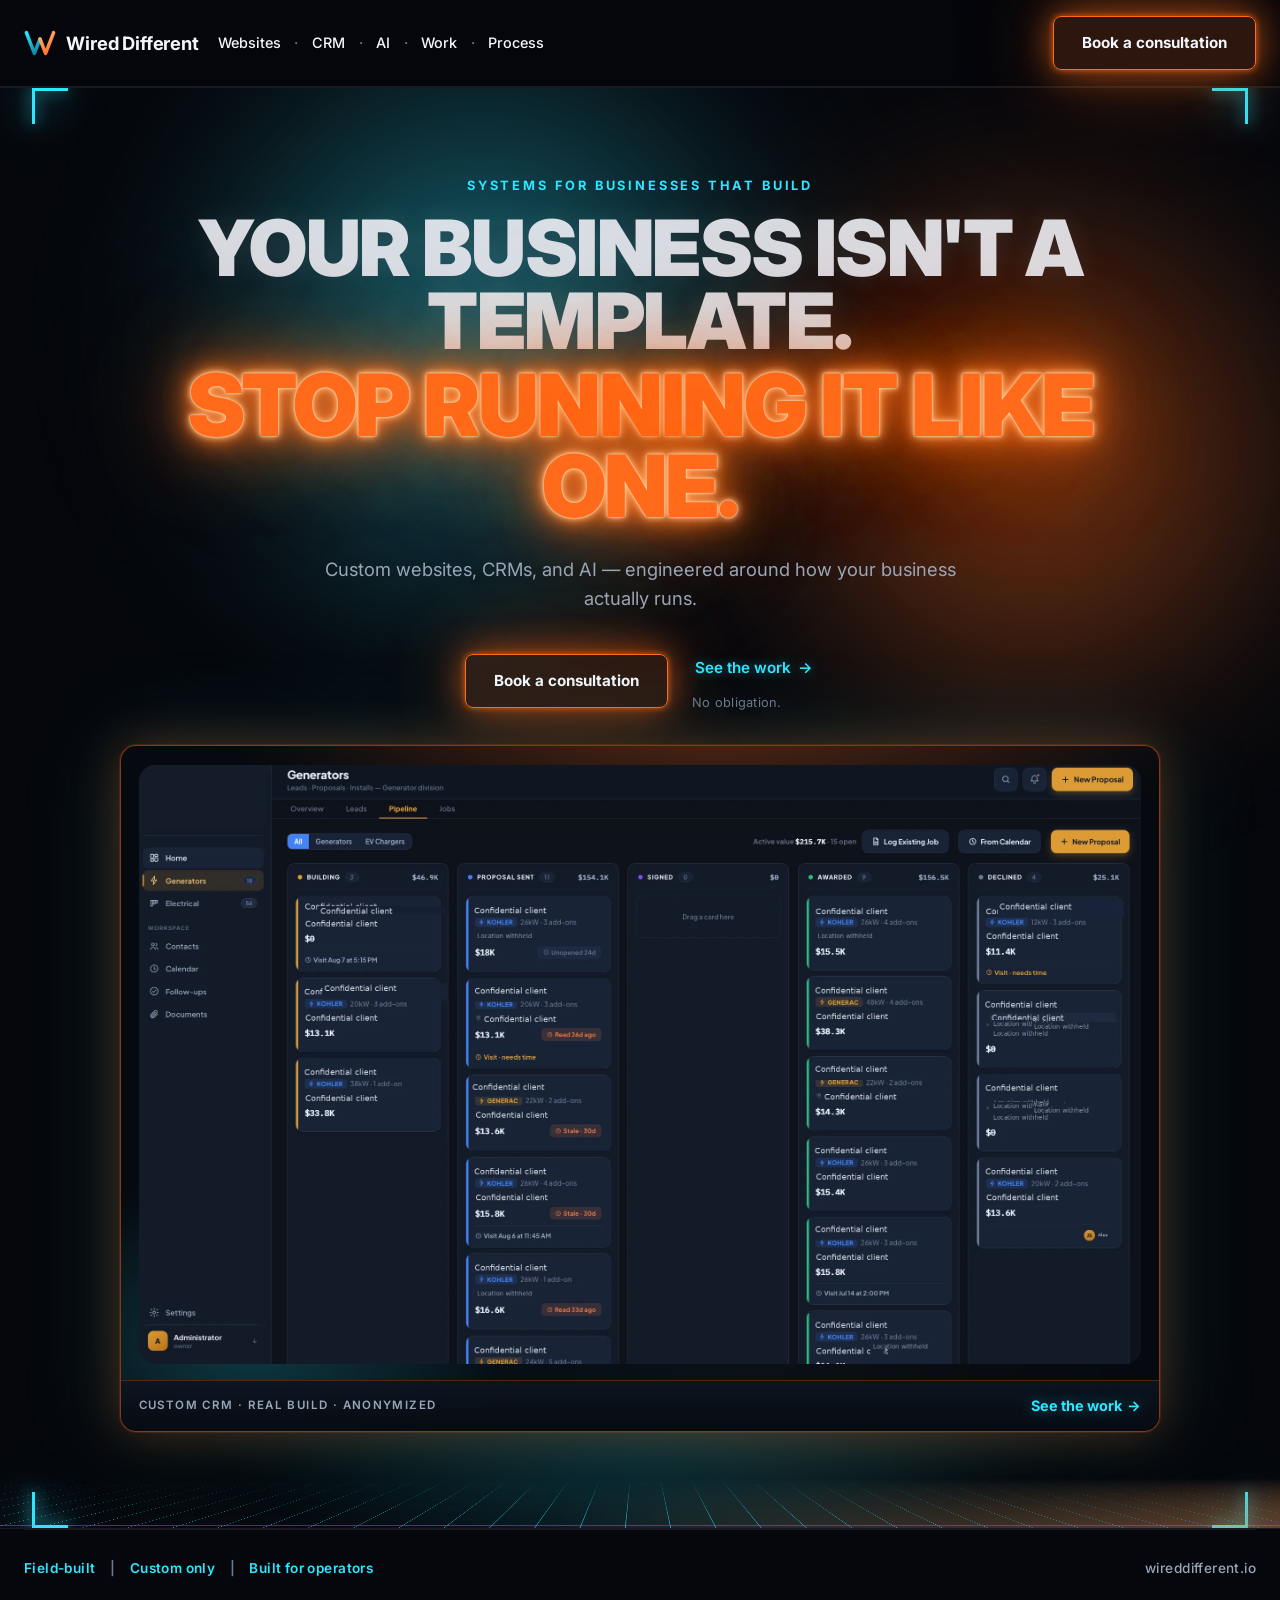
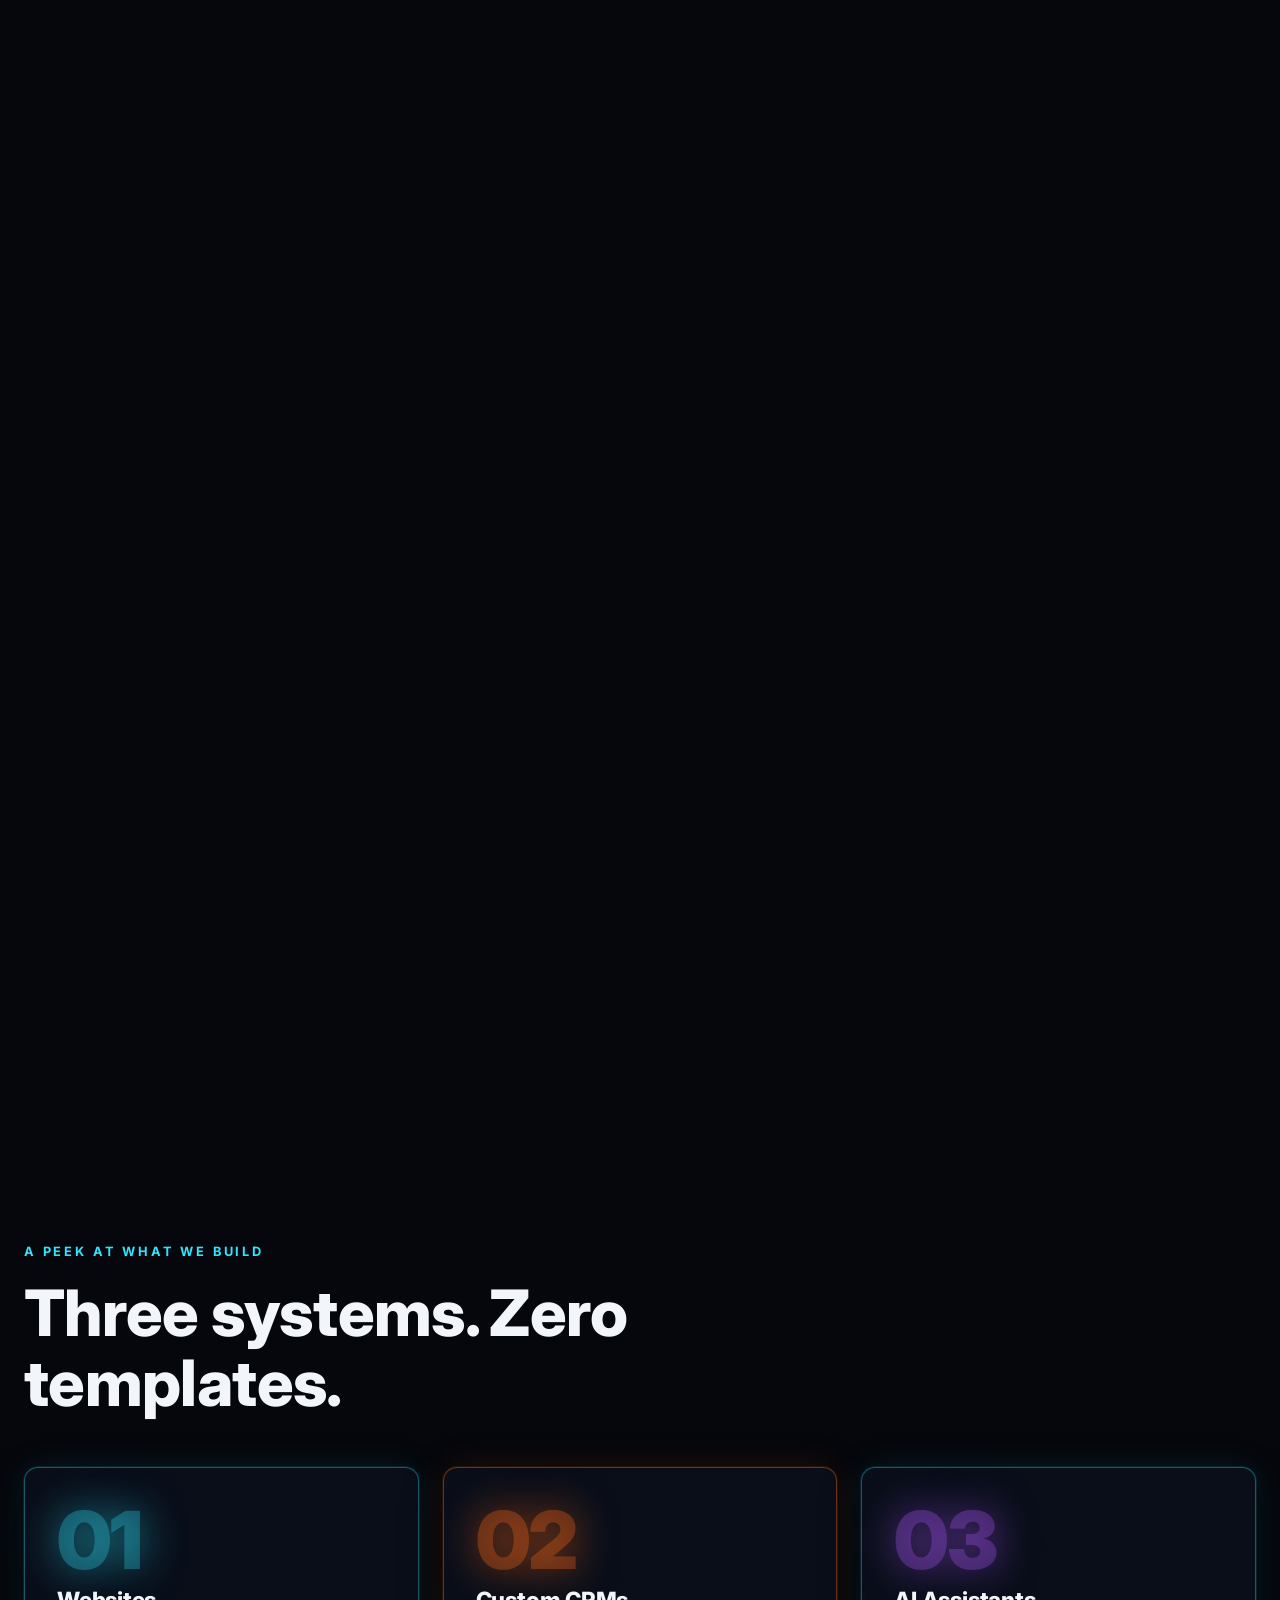
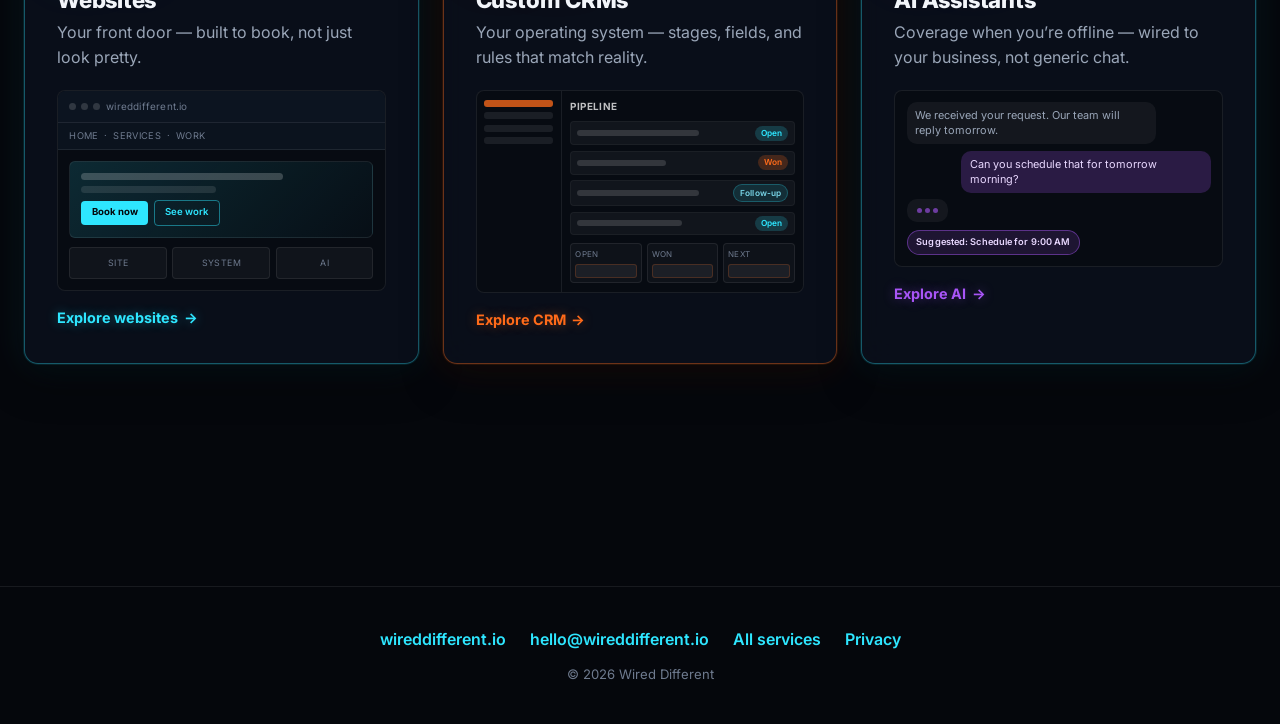
==== index.html @ 38a98ef1 "Mobile pass: keep lightbox close button on screen, add tap-to-enlarge hint, hide deleted Calendly ev" ====
<!doctype html>
<html lang="en">
<head>
<meta charset="utf-8">
<meta name="viewport" content="width=device-width, initial-scale=1">
<title>Wired Different — Custom websites, CRMs &amp; AI for operators</title>
<meta name="description" content="Custom websites, CRMs, and AI — engineered around your business. No templates, no packages, no forcing your business into someone else's system.">
<meta property="og:title" content="Wired Different — Custom websites, CRMs &amp; AI for operators">
<meta property="og:description" content="Custom websites, CRMs, and AI — built around your business, not a template.">
<meta property="og:type" content="website">
<link rel="canonical" href="https://wired-different.onrender.com/">
<meta property="og:url" content="https://wired-different.onrender.com/">
<meta property="og:image" content="https://wired-different.onrender.com/assets/og-image.png">
<meta property="og:image:width" content="1200">
<meta property="og:image:height" content="630">
<meta property="og:site_name" content="Wired Different">
<meta name="twitter:card" content="summary_large_image">
<meta name="twitter:title" content="Wired Different — Custom websites, CRMs &amp; AI for operators">
<meta name="twitter:description" content="Custom websites, CRMs, and AI — built around your business, not a template.">
<meta name="theme-color" content="#05070C">
<link rel="icon" href="/assets/favicon.svg" type="image/svg+xml">
<link rel="preconnect" href="https://fonts.googleapis.com">
<link rel="preconnect" href="https://fonts.gstatic.com" crossorigin>
<link href="https://fonts.googleapis.com/css2?family=Inter:wght@400;500;700;900&amp;display=swap" rel="stylesheet">
<link rel="stylesheet" href="/css/style.css?v=20260907a">
    <!-- Meta Pixel Code -->
    <script>
    !function(f,b,e,v,n,t,s)
    {if(f.fbq)return;n=f.fbq=function(){n.callMethod?
    n.callMethod.apply(n,arguments):n.queue.push(arguments)};
    if(!f._fbq)f._fbq=n;n.push=n;n.loaded=!0;n.version='2.0';
    n.queue=[];t=b.createElement(e);t.async=!0;
    t.src=v;s=b.getElementsByTagName(e)[0];
    s.parentNode.insertBefore(t,s)}(window, document,'script',
    'https://connect.facebook.net/en_US/fbevents.js');
    fbq('init', '1639305264385092');
    fbq('track', 'PageView');
    </script>
    <noscript><img height="1" width="1" style="display:none"
    src="https://www.facebook.com/tr?id=1639305264385092&ev=PageView&noscript=1"
    /></noscript>
    <!-- End Meta Pixel Code -->
<script type="application/ld+json">
{
  "@context": "https://schema.org",
  "@type": "Organization",
  "name": "Wired Different",
  "url": "https://wired-different.onrender.com/",
  "logo": "https://wired-different.onrender.com/assets/logo.svg",
  "email": "hello@wireddifferent.io",
  "description": "Custom websites, CRMs, and AI — engineered around your business, not a template. No forcing your business into someone else's system.",
  "founder": { "@type": "Person", "name": "Jake" },
  "areaServed": "US"
}
</script>
</head>
<body>
<a class="skip-link" href="#main">Skip to content</a>

<div class="bg-scene" aria-hidden="true">
  <div class="stars"></div>
  <div class="glow-cyan"></div>
  <div class="glow-copper"></div>
</div>

<header class="site-header">
  <nav class="nav" aria-label="Primary">
    <a class="brand" href="/">
      <img src="/assets/logo.svg" alt="" width="32" height="32">
      <span class="brand-name">Wired Different</span>
    </a>
    <div class="nav-links">
      <a href="/websites">Websites</a>
      <span class="dot" aria-hidden="true">·</span>
      <a href="/crm">CRM</a>
      <span class="dot" aria-hidden="true">·</span>
      <a href="/ai">AI</a>
      <span class="dot" aria-hidden="true">·</span>
      <a href="/work">Work</a>
      <span class="dot" aria-hidden="true">·</span>
      <a href="/process">Process</a>
    </div>
    <div class="nav-actions">
      <a class="btn-primary" href="/consultation"><span class="cta-full">Book a consultation</span><span class="cta-short">Book a call</span></a>
      <button class="nav-toggle" aria-expanded="false" aria-controls="mobile-menu" aria-label="Toggle menu">
        <svg viewBox="0 0 24 24" fill="none" stroke="currentColor" stroke-width="2" stroke-linecap="round"><line x1="3" y1="6" x2="21" y2="6"/><line x1="3" y1="12" x2="21" y2="12"/><line x1="3" y1="18" x2="21" y2="18"/></svg>
      </button>
    </div>
  </nav>
  <div class="mobile-menu" id="mobile-menu">
    <a href="/websites">Websites</a>
    <a href="/crm">CRM</a>
    <a href="/ai">AI</a>
    <a href="/work">Work</a>
    <a href="/process">Process</a>
    <a href="/consultation">Book a consultation</a>
  </div>
</header>

<main id="main">

  <section class="hero hero--takeover frame">
    <span class="corner corner--tl" aria-hidden="true"></span>
    <span class="corner corner--tr" aria-hidden="true"></span>
    <span class="corner corner--bl" aria-hidden="true"></span>
    <span class="corner corner--br" aria-hidden="true"></span>

    <div class="hero-atmosphere" aria-hidden="true">
      <span class="hero-bloom hero-bloom--cyan"></span>
      <span class="hero-bloom hero-bloom--copper"></span>
    </div>

    <div class="hero-inner">
      <span class="eyebrow">Systems for businesses that build</span>
      <h1>
        <span class="line-lead">YOUR BUSINESS ISN'T A TEMPLATE.</span>
        <span class="line-copper">STOP RUNNING IT LIKE ONE.</span>
      </h1>
      <p class="sub">Custom websites, CRMs, and AI — engineered around how your business actually runs.</p>
      <div class="hero-ctas">
        <a class="btn-primary" href="/consultation">Book a consultation</a>
        <div class="hero-cta-secondary">
          <a class="btn-ghost" href="/work">See the work <span class="arrow">→</span></a>
          <span class="cta-note">No obligation.</span>
        </div>
      </div>
    </div>

    <div class="hero-product">
      <span class="hero-product__glow" aria-hidden="true"></span>
      <div class="hero-product__shot">
        <img src="/assets/proof/02-generators-pipeline.webp" alt="Pipeline board from a real custom CRM, anonymized" width="2266" height="1357" loading="eager" fetchpriority="high">
      </div>
      <div class="hero-product__bar">
        <span class="hero-product__label">Custom CRM · real build · anonymized</span>
        <a class="hero-product__cta" href="/work">See the work <span class="arrow">→</span></a>
      </div>
    </div>

    <div class="grid-floor" aria-hidden="true"></div>
  </section>

  <div class="wrap">
    <div class="trust-strip reveal">
      <span>Field-built</span>
      <span class="sep">|</span>
      <span>Custom only</span>
      <span class="sep">|</span>
      <span>Built for operators</span>
      <span class="trust-domain">wireddifferent.io</span>
    </div>
  </div>

  <section class="section">
    <div class="wrap">
      <article class="home-proof reveal">
        <div class="home-proof__copy">
          <span class="eyebrow">Real build</span>
          <h2>Custom CRM. Not a template with a coat of paint.</h2>
          <p>This is the home brief from a real custom CRM: what needs attention today, before you go hunting for it. Pipelines, intake, bids, and estimating live behind it. Screenshots are anonymized.</p>
          <a class="btn-primary" href="/work">See the full case study</a>
        </div>
        <a class="home-proof__shot" href="/work">
          <img src="/assets/proof/01-home.webp" alt="Home brief screen from a real custom CRM, anonymized" width="1440" height="900" loading="lazy">
        </a>
      </article>
    </div>
  </section>

  <section class="section">
    <div class="wrap">
      <article class="glass-card card--cyan about-block reveal">
        <div class="about-block__avatar">
          <!-- Photo swap: once assets/jake.webp exists, replace the <svg> below with
               <img src="/assets/jake.webp" alt="Jake" width="200" height="200"> -->
          <svg class="about-block__mono" width="200" height="200" viewBox="0 0 40 40" fill="none" xmlns="http://www.w3.org/2000/svg" role="img" aria-label="JS monogram">
            <polygon points="20,2.5 35.5,11.5 35.5,28.5 20,37.5 4.5,28.5 4.5,11.5" fill="#0A0E17" stroke="#2EE6FF" stroke-width="1.35"/>
            <polygon points="20,6.5 31.5,13.2 31.5,26.8 20,33.5 8.5,26.8 8.5,13.2" fill="none" stroke="#2EE6FF" stroke-width="0.7" stroke-dasharray="1.6 1.8" opacity="0.65"/>
            <circle cx="20" cy="2.5" r="1.15" fill="#2EE6FF"/>
            <circle cx="35.5" cy="11.5" r="1" fill="#2EE6FF"/>
            <circle cx="35.5" cy="28.5" r="1" fill="#2EE6FF"/>
            <circle cx="20" cy="37.5" r="1.15" fill="#2EE6FF"/>
            <circle cx="4.5" cy="28.5" r="1" fill="#2EE6FF"/>
            <circle cx="4.5" cy="11.5" r="1" fill="#2EE6FF"/>
            <text x="20" y="24.5" text-anchor="middle" font-family="Inter, sans-serif" font-weight="800" font-size="11" fill="#2EE6FF">JS</text>
          </svg>
        </div>
        <div class="about-block__copy">
          <span class="eyebrow">Who's behind it</span>
          <h2>Built by an operator, not an agency.</h2>
          <p>Wired Different is run by Jake. My day job is the operations side of a commercial electrical contractor in Central Florida: bids, estimating, pipeline, follow-up. The CRM in the Work section started as the system I built for that job, because nothing off the shelf matched how the work actually moved. That's the standard for every build here. The system fits the business, not the other way around.</p>
          <div class="pill-row">
            <span class="pill">Central Florida · remote anywhere</span>
            <span class="pill">You talk to the person who builds it</span>
            <span class="pill">Runs his own builds every day</span>
          </div>
          <a class="card-cta" href="/consultation">Book a consultation <span class="arrow">→</span></a>
        </div>
      </article>
    </div>
  </section>

  <section class="section">
    <div class="wrap">
      <div class="section-head reveal">
        <span class="eyebrow">A peek at what we build</span>
        <h2>Three systems. Zero templates.</h2>
      </div>
      <div class="peek-grid">
        <article class="glass-card card--cyan peek-card peek-card--glow reveal">
          <div class="ghost-num ghost-num--cyan">01</div>
          <h3 class="card-title">Websites</h3>
          <p class="card-desc">Your front door — built to book, not just look pretty.</p>
          <div class="mock-panel mock-website" aria-hidden="true">
            <div class="mp-bar-top">
              <span class="mp-dots"><span></span><span></span><span></span></span>
              <span class="mp-url">wireddifferent.io</span>
            </div>
            <div class="mp-nav">
              <span>Home</span><span>·</span><span>Services</span><span>·</span><span>Work</span>
            </div>
            <div class="mp-body">
              <div class="mp-hero">
                <div class="mp-line"></div>
                <div class="mp-line short"></div>
                <div class="mp-hero-actions">
                  <span class="mp-btn">Book now</span>
                  <span class="mp-btn mp-btn--ghost">See work</span>
                </div>
              </div>
              <div class="mp-tiles">
                <div class="mp-tile"><span class="mp-tile-label">Site</span></div>
                <div class="mp-tile"><span class="mp-tile-label">System</span></div>
                <div class="mp-tile"><span class="mp-tile-label">AI</span></div>
              </div>
            </div>
          </div>
          <a class="card-cta" href="/websites">Explore websites <span class="arrow">→</span></a>
        </article>
        <article class="glass-card card--copper peek-card peek-card--glow peek-card--copper reveal">
          <div class="ghost-num ghost-num--copper">02</div>
          <h3 class="card-title">Custom CRMs</h3>
          <p class="card-desc">Your operating system — stages, fields, and rules that match reality.</p>
          <div class="mock-panel mock-crm" aria-hidden="true">
            <div class="mp-sidebar">
              <div class="mp-item active"></div>
              <div class="mp-item"></div>
              <div class="mp-item"></div>
              <div class="mp-item"></div>
            </div>
            <div class="mp-main">
              <div class="mp-crm-head">Pipeline</div>
              <div class="mp-row">
                <span class="mp-name"></span>
                <span class="mp-tag mp-tag--open">Open</span>
              </div>
              <div class="mp-row">
                <span class="mp-name mp-name--short"></span>
                <span class="mp-tag mp-tag--won">Won</span>
              </div>
              <div class="mp-row">
                <span class="mp-name"></span>
                <span class="mp-tag mp-tag--follow">Follow-up</span>
              </div>
              <div class="mp-row">
                <span class="mp-name mp-name--mid"></span>
                <span class="mp-tag mp-tag--open">Open</span>
              </div>
              <div class="mp-cols">
                <div class="mp-col"><span class="mp-col-head">Open</span><span class="mp-col-card"></span></div>
                <div class="mp-col"><span class="mp-col-head">Won</span><span class="mp-col-card"></span></div>
                <div class="mp-col"><span class="mp-col-head">Next</span><span class="mp-col-card"></span></div>
              </div>
            </div>
          </div>
          <a class="card-cta" href="/crm">Explore CRM <span class="arrow">→</span></a>
        </article>
        <article class="glass-card card--violet peek-card peek-card--glow reveal">
          <div class="ghost-num ghost-num--violet">03</div>
          <h3 class="card-title">AI Assistants</h3>
          <p class="card-desc">Coverage when you’re offline — wired to your business, not generic chat.</p>
          <div class="mock-panel mock-chat" aria-hidden="true">
            <div class="bubble them">We received your request. Our team will reply tomorrow.</div>
            <div class="bubble me">Can you schedule that for tomorrow morning?</div>
            <div class="bubble them">
              <span class="typing"><span></span><span></span><span></span></span>
            </div>
            <div class="mp-suggest">Suggested: Schedule for 9:00 AM</div>
          </div>
          <a class="card-cta" href="/ai">Explore AI <span class="arrow">→</span></a>
        </article>
      </div>
    </div>
  </section>

  <div class="wrap">
    <div class="cta-band reveal">
      <div>
        <h2>Have a system in mind?</h2>
        <p class="cta-note">30-minute call. We'll map what to build.</p>
      </div>
      <div class="cta-band-actions">
        <a class="btn-primary" href="/consultation">Book a consultation</a>
      </div>
    </div>
  </div>

</main>

<footer class="site-footer">
  <div class="wrap">
    <div class="footer-links">
      <a href="/">wireddifferent.io</a>
      <a href="mailto:hello@wireddifferent.io">hello@wireddifferent.io</a>
      <a href="/services">All services</a>
      <a href="/privacy">Privacy</a>
    </div>
    <p class="copyright">© 2026 Wired Different</p>
  </div>
</footer>

<script src="/js/main.js?v=20260907a"></script>
</body>
</html>
---- css/style.css ----
/* ==========================================================================
   Wired Different — shared stylesheet
   Dark neon / glass / HUD visual system. No build step, no frameworks.
   ========================================================================== */

/* ---- Reset ---- */
*, *::before, *::after { box-sizing: border-box; }
html, body, h1, h2, h3, h4, p, figure, blockquote, dl, dd, ul, ol { margin: 0; }
ul[class], ol[class] { list-style: none; padding: 0; }
img, picture, svg { display: block; max-width: 100%; }
input, button, textarea, select { font: inherit; color: inherit; }
button { cursor: pointer; }
a { color: inherit; text-decoration: none; }

/* ---- Tokens ---- */
:root {
  --bg: #05070C;
  --bg-2: #0A0E17;
  --panel: rgba(14, 20, 34, 0.62);
  --panel-solid: #0B1220;

  --cyan: #2EE6FF;
  --cyan-dim: #0B7A99;
  --copper: #FF6B1A;
  --copper-dim: #7A3A0F;
  --violet: #A855F7;
  --violet-dim: #5B2E8A;
  --green: #3DFF8A;
  --green-dim: #16803F;

  --text: #F2F5FA;
  --muted: #9AA6B8;
  --muted-2: #6E7A8E;
  --line: rgba(46, 230, 255, 0.25);
  --border-soft: rgba(255, 255, 255, 0.08);

  --font: "Inter", system-ui, -apple-system, "Segoe UI", sans-serif;

  --container: 1280px;
  --radius: 14px;
  --radius-sm: 8px;

  --shadow-cyan: 0 0 0 1px rgba(46, 230, 255, 0.7), 0 0 24px rgba(46, 230, 255, 0.35), 0 0 60px rgba(46, 230, 255, 0.28), 0 0 120px rgba(46, 230, 255, 0.14);
  --shadow-copper: 0 0 0 1px rgba(255, 107, 26, 0.75), 0 0 24px rgba(255, 107, 26, 0.4), 0 0 60px rgba(255, 107, 26, 0.32), 0 0 120px rgba(255, 107, 26, 0.16);
  --shadow-violet: 0 0 0 1px rgba(168, 85, 247, 0.7), 0 0 24px rgba(168, 85, 247, 0.35), 0 0 60px rgba(168, 85, 247, 0.3), 0 0 120px rgba(168, 85, 247, 0.15);
  --shadow-green: 0 0 0 1px rgba(61, 255, 138, 0.65), 0 0 24px rgba(61, 255, 138, 0.32), 0 0 60px rgba(61, 255, 138, 0.26), 0 0 110px rgba(61, 255, 138, 0.13);
}

/* ---- Base ---- */
html {
  background: var(--bg);
  color-scheme: dark;
}

body {
  background: var(--bg);
  color: var(--text);
  font-family: var(--font);
  font-size: 16px;
  line-height: 1.55;
  -webkit-font-smoothing: antialiased;
  overflow-x: hidden;
}

main { display: block; }

h1, h2, h3, h4 {
  font-weight: 800;
  line-height: 1.1;
  letter-spacing: -0.01em;
}

p { color: var(--muted); }

:focus-visible {
  outline: 2px solid var(--cyan);
  outline-offset: 3px;
  border-radius: 4px;
}

.visually-hidden {
  position: absolute;
  width: 1px; height: 1px;
  padding: 0; margin: -1px;
  overflow: hidden;
  clip: rect(0,0,0,0);
  white-space: nowrap;
  border: 0;
}

.skip-link {
  position: absolute;
  left: 1rem;
  top: -3rem;
  background: var(--panel-solid);
  color: var(--text);
  padding: 0.6rem 1rem;
  border-radius: var(--radius-sm);
  border: 1px solid var(--cyan);
  z-index: 1000;
  transition: top 0.2s ease;
}
.skip-link:focus { top: 1rem; }

/* ---- Layout helpers ---- */
.wrap {
  max-width: var(--container);
  margin: 0 auto;
  padding: 0 1.5rem;
}

.eyebrow {
  display: block;
  text-transform: uppercase;
  color: var(--cyan);
  letter-spacing: 0.22em;
  font-size: 0.8rem;
  font-weight: 700;
  margin-bottom: 1rem;
}

.section { position: relative; padding: 5rem 0; }
.section--tight { padding: 3rem 0; }

/* ==========================================================================
   Background layers
   ========================================================================== */

.bg-scene {
  position: fixed;
  inset: 0;
  z-index: -2;
  overflow: hidden;
  pointer-events: none;
  background: var(--bg);
}

.stars {
  position: absolute;
  inset: 0;
  background-image:
    radial-gradient(1px 1px at 10% 20%, rgba(255,255,255,0.7) 0, transparent 60%),
    radial-gradient(1px 1px at 80% 10%, rgba(255,255,255,0.55) 0, transparent 60%),
    radial-gradient(1.5px 1.5px at 60% 70%, rgba(255,255,255,0.6) 0, transparent 60%),
    radial-gradient(1px 1px at 30% 80%, rgba(255,255,255,0.5) 0, transparent 60%),
    radial-gradient(1px 1px at 90% 60%, rgba(255,255,255,0.45) 0, transparent 60%),
    radial-gradient(1.5px 1.5px at 45% 40%, rgba(255,255,255,0.55) 0, transparent 60%),
    radial-gradient(1px 1px at 20% 55%, rgba(255,255,255,0.45) 0, transparent 60%),
    radial-gradient(1px 1px at 70% 85%, rgba(255,255,255,0.5) 0, transparent 60%),
    radial-gradient(1px 1px at 55% 15%, rgba(46,230,255,0.55) 0, transparent 60%),
    radial-gradient(1.5px 1.5px at 15% 65%, rgba(255,107,26,0.4) 0, transparent 60%);
  background-repeat: repeat;
  background-size: 520px 520px;
  opacity: 0.72;
}

.glow-cyan,
.glow-copper {
  position: absolute;
  width: 75vw;
  height: 75vw;
  max-width: 1200px;
  max-height: 1200px;
  border-radius: 50%;
  filter: blur(100px);
  opacity: 0.58;
  mix-blend-mode: screen;
}
.glow-cyan {
  top: -18%;
  left: -22%;
  background: radial-gradient(circle, rgba(46,230,255,0.95), transparent 68%);
}
.glow-copper {
  top: 2%;
  right: -24%;
  background: radial-gradient(circle, rgba(255,107,26,0.95), transparent 68%);
}

.grid-floor {
  position: absolute;
  left: -40%;
  right: -40%;
  bottom: -2%;
  height: 78vh;
  min-height: 460px;
  background-image:
    linear-gradient(rgba(46, 230, 255, 0.95) 1.5px, transparent 1.5px),
    linear-gradient(90deg, rgba(46, 230, 255, 0.95) 1.5px, transparent 1.5px),
    linear-gradient(90deg, transparent 45%, rgba(255, 107, 26, 0.65) 100%);
  background-size: 54px 54px, 54px 54px, 100% 100%;
  transform: perspective(480px) rotateX(70deg);
  transform-origin: bottom;
  mask-image: linear-gradient(to top, rgba(0,0,0,1), transparent 58%);
  -webkit-mask-image: linear-gradient(to top, rgba(0,0,0,1), transparent 58%);
  opacity: 1;
  filter: drop-shadow(0 0 36px rgba(46, 230, 255, 0.55));
  z-index: 0;
}

.grid-floor::after {
  content: "";
  position: absolute;
  left: 0; right: 0; top: 0;
  height: 3px;
  background: var(--cyan);
  box-shadow: 0 0 30px 8px rgba(46, 230, 255, 0.95), 0 0 90px 30px rgba(46, 230, 255, 0.5), 0 0 140px 50px rgba(255, 107, 26, 0.18);
}

.horizon-line {
  position: absolute;
  left: 10%;
  right: 10%;
  bottom: calc(45vh - 1px);
  min-height: 1px;
  height: 1px;
  background: linear-gradient(90deg, transparent, rgba(46,230,255,0.9), transparent);
  filter: blur(0.5px);
  box-shadow: 0 0 30px 6px rgba(46, 230, 255, 0.5);
}

/* ==========================================================================
   HUD frame / corner brackets
   ========================================================================== */

.frame {
  position: relative;
  border-top: 1px solid var(--border-soft);
  border-bottom: 1px solid var(--border-soft);
}

.frame .corner {
  position: absolute;
  width: 30px;
  height: 30px;
  border: 3px solid var(--cyan);
  opacity: 0.95;
  filter: drop-shadow(0 0 6px rgba(46, 230, 255, 0.8)) drop-shadow(0 0 16px rgba(46, 230, 255, 0.5));
  pointer-events: none;
}
.frame .corner--tl { top: 0; left: 1rem; border-right: none; border-bottom: none; }
.frame .corner--tr { top: 0; right: 1rem; border-left: none; border-bottom: none; }
.frame .corner--bl { bottom: 0; left: 1rem; border-right: none; border-top: none; }
.frame .corner--br { bottom: 0; right: 1rem; border-left: none; border-top: none; }

@media (min-width: 900px) {
  .frame .corner--tl, .frame .corner--bl { left: 2rem; }
  .frame .corner--tr, .frame .corner--br { right: 2rem; }
}

/* ==========================================================================
   Nav
   ========================================================================== */

.site-header {
  position: sticky;
  top: 0;
  z-index: 100;
  background: rgba(5, 7, 12, 0.72);
  backdrop-filter: blur(10px);
  -webkit-backdrop-filter: blur(10px);
  border-bottom: 1px solid var(--border-soft);
}

.nav {
  display: flex;
  align-items: center;
  justify-content: space-between;
  gap: 1rem;
  padding: 1rem 1.5rem;
  max-width: var(--container);
  margin: 0 auto;
}

.brand {
  display: flex;
  align-items: center;
  gap: 0.65rem;
  font-weight: 700;
  font-size: 1.15rem;
  letter-spacing: -0.01em;
  white-space: nowrap;
  min-width: 0;
  flex-shrink: 1;
}
.brand img { width: 32px; height: 32px; flex-shrink: 0; }
.brand-name {
  overflow: hidden;
  text-overflow: ellipsis;
  white-space: nowrap;
  min-width: 0;
}

.nav-links {
  display: none;
  align-items: center;
  gap: 0.65rem;
  font-size: 0.9rem;
  font-weight: 500;
}
.nav-links a {
  color: var(--text);
  padding: 0.4rem 0.2rem;
  transition: color 0.15s ease;
}
.nav-links a:hover { color: var(--cyan); }
.nav-links a.active { color: var(--cyan); }
.nav-links .dot {
  color: var(--muted-2);
}

.nav-actions {
  display: flex;
  align-items: center;
  gap: 0.75rem;
  margin-left: auto;
  flex-shrink: 0;
}

.nav-toggle {
  display: inline-flex;
  align-items: center;
  justify-content: center;
  width: 42px;
  height: 42px;
  background: transparent;
  border: 1px solid var(--border-soft);
  border-radius: var(--radius-sm);
  color: var(--text);
}
.nav-toggle svg { width: 20px; height: 20px; }

.mobile-menu {
  display: none;
  flex-direction: column;
  gap: 0.25rem;
  padding: 0.5rem 1.5rem 1.25rem;
  border-top: 1px solid var(--border-soft);
}
.mobile-menu.is-open { display: flex; }
.mobile-menu a {
  padding: 0.75rem 0.25rem;
  border-bottom: 1px solid var(--border-soft);
  font-weight: 500;
}
.mobile-menu a.active { color: var(--cyan); }
.mobile-menu a:last-child { border-bottom: none; }

@media (min-width: 900px) {
  .nav-links { display: flex; }
  .nav-toggle { display: none; }
  .mobile-menu { display: none !important; }
}

/* ==========================================================================
   Buttons / pills
   ========================================================================== */

.btn-primary {
  display: inline-flex;
  align-items: center;
  justify-content: center;
  gap: 0.5rem;
  background: rgba(255, 107, 26, 0.16);
  border: 1.5px solid var(--copper);
  color: var(--text);
  font-weight: 700;
  font-size: 0.95rem;
  padding: 0.9rem 1.75rem;
  border-radius: var(--radius-sm);
  box-shadow: 0 0 6px rgba(255, 107, 26, 0.75), 0 0 34px rgba(255, 107, 26, 0.6), 0 0 80px rgba(255, 107, 26, 0.35), 0 0 140px rgba(255, 107, 26, 0.15);
  transition: box-shadow 0.2s ease, transform 0.2s ease, background 0.2s ease;
  white-space: nowrap;
}
.btn-primary:hover {
  box-shadow: 0 0 8px rgba(255, 107, 26, 0.95), 0 0 52px rgba(255, 107, 26, 0.85), 0 0 120px rgba(255, 107, 26, 0.5);
  transform: translateY(-2px);
  background: rgba(255, 107, 26, 0.26);
}

.btn-ghost {
  display: inline-flex;
  align-items: center;
  gap: 0.4rem;
  color: var(--cyan);
  font-weight: 600;
  font-size: 0.95rem;
  padding: 0.5rem 0.2rem;
  border-radius: var(--radius-sm);
  text-shadow: 0 0 12px rgba(46, 230, 255, 0.45);
  transition: gap 0.15s ease, color 0.15s ease, text-shadow 0.2s ease;
}
.btn-ghost:hover { gap: 0.65rem; color: #7DF3FF; text-shadow: 0 0 8px rgba(125, 243, 255, 0.7), 0 0 26px rgba(125, 243, 255, 0.6); }
.btn-ghost .arrow { transition: transform 0.15s ease; }
.btn-ghost:hover .arrow { transform: translateX(2px); }

.pill {
  display: inline-flex;
  align-items: center;
  padding: 0.3rem 0.75rem;
  border: 1px solid rgba(46, 230, 255, 0.5);
  color: var(--cyan);
  border-radius: 999px;
  font-size: 0.78rem;
  font-weight: 600;
  letter-spacing: 0.02em;
  background: rgba(46, 230, 255, 0.06);
}

/* form chip variant (toggle button) */
.chip {
  display: inline-flex;
  align-items: center;
  justify-content: center;
  padding: 0.65rem 1rem;
  border: 1px solid var(--border-soft);
  background: rgba(255,255,255,0.02);
  color: var(--muted);
  border-radius: var(--radius-sm);
  font-size: 0.88rem;
  font-weight: 600;
  transition: all 0.15s ease;
}
.chip:hover { border-color: rgba(46, 230, 255, 0.5); color: var(--text); }
.chip[aria-pressed="true"] {
  color: var(--cyan);
  border-color: var(--cyan);
  background: rgba(46, 230, 255, 0.1);
  box-shadow: 0 0 14px rgba(46, 230, 255, 0.3);
}

/* ==========================================================================
   Glass cards
   ========================================================================== */

.glass-card {
  position: relative;
  background: var(--panel);
  backdrop-filter: blur(16px);
  -webkit-backdrop-filter: blur(16px);
  border: 1px solid var(--border-soft);
  border-radius: var(--radius);
  padding: 2rem;
  transition: transform 0.25s ease, box-shadow 0.25s ease, border-color 0.25s ease;
}

.card--cyan { border-color: rgba(46, 230, 255, 0.65); box-shadow: var(--shadow-cyan); }
.card--copper { border-color: rgba(255, 107, 26, 0.7); box-shadow: var(--shadow-copper); }
.card--violet { border-color: rgba(168, 85, 247, 0.65); box-shadow: var(--shadow-violet); }
.card--green { border-color: rgba(61, 255, 138, 0.6); box-shadow: var(--shadow-green); }

article.glass-card:hover {
  transform: translateY(-6px);
}
.card--cyan:hover { box-shadow: 0 0 0 1px rgba(46, 230, 255, 0.9), 0 0 30px rgba(46, 230, 255, 0.5), 0 0 80px rgba(46, 230, 255, 0.4), 0 0 150px rgba(46, 230, 255, 0.2); }
.card--copper:hover { box-shadow: 0 0 0 1px rgba(255, 107, 26, 0.95), 0 0 30px rgba(255, 107, 26, 0.55), 0 0 80px rgba(255, 107, 26, 0.45), 0 0 150px rgba(255, 107, 26, 0.22); }
.card--violet:hover { box-shadow: 0 0 0 1px rgba(168, 85, 247, 0.9), 0 0 30px rgba(168, 85, 247, 0.5), 0 0 80px rgba(168, 85, 247, 0.4), 0 0 150px rgba(168, 85, 247, 0.2); }
.card--green:hover { box-shadow: 0 0 0 1px rgba(61, 255, 138, 0.85), 0 0 30px rgba(61, 255, 138, 0.45), 0 0 80px rgba(61, 255, 138, 0.38), 0 0 140px rgba(61, 255, 138, 0.18); }

.ghost-num {
  font-size: 5rem;
  font-weight: 900;
  line-height: 1;
  margin-bottom: 0.5rem;
  letter-spacing: -0.03em;
}
.ghost-num--cyan { color: rgba(46, 230, 255, 0.28); text-shadow: 0 0 40px rgba(46, 230, 255, 0.55); }
.ghost-num--copper { color: rgba(255, 107, 26, 0.3); text-shadow: 0 0 40px rgba(255, 107, 26, 0.55); }
.ghost-num--violet { color: rgba(168, 85, 247, 0.3); text-shadow: 0 0 40px rgba(168, 85, 247, 0.55); }
.ghost-num--green { color: rgba(61, 255, 138, 0.3); text-shadow: 0 0 40px rgba(61, 255, 138, 0.5); }

.card-title {
  font-size: 1.4rem;
  font-weight: 800;
  margin-bottom: 0.6rem;
}

.card-desc { color: var(--muted); margin-bottom: 1rem; }

.bullets { display: flex; flex-direction: column; gap: 0.5rem; margin-bottom: 0.85rem; }

.card-micro {
  margin: 0 0 1rem;
  font-size: 0.78rem;
  line-height: 1.4;
  color: var(--muted-2);
  letter-spacing: 0.01em;
}
.card-cta {
  display: inline-flex;
  align-items: center;
  gap: 0.35rem;
  margin-top: 1rem;
  color: var(--cyan);
  font-weight: 700;
  font-size: 0.9rem;
  text-shadow: 0 0 12px rgba(46, 230, 255, 0.4);
  transition: gap 0.15s ease;
}
.card--copper .card-cta { color: var(--copper); text-shadow: 0 0 12px rgba(255, 107, 26, 0.4); }
.card--violet .card-cta { color: var(--violet); text-shadow: 0 0 12px rgba(168, 85, 247, 0.4); }
.card-cta:hover { gap: 0.55rem; }
.card-cta .arrow { transition: transform 0.15s ease; }
.card-cta:hover .arrow { transform: translateX(2px); }
.peek-card .card-cta { margin-top: 1rem; }
.peek-card .mock-panel { margin-top: 0.25rem; }
.bullets li {
  color: var(--muted);
  font-size: 0.92rem;
  padding-left: 1.2rem;
  position: relative;
}
.bullets li::before {
  content: "";
  position: absolute;
  left: 0;
  top: 0.5em;
  width: 6px;
  height: 6px;
  border-radius: 50%;
  background: var(--cyan);
}
.card--copper .bullets li::before { background: var(--copper); }
.card--violet .bullets li::before { background: var(--violet); }
.card--green .bullets li::before { background: var(--green); }

/* ==========================================================================
   Hero
   ========================================================================== */

.hero {
  position: relative;
  display: flex;
  flex-direction: column;
  justify-content: center;
  align-items: center;
  padding: 4.5rem 0 5rem;
  overflow: hidden;
}

@media (min-width: 1024px) {
  .hero { min-height: 94vh; padding: 5.5rem 0 6rem; }
}

.hero::before {
  content: "";
  position: absolute;
  left: 50%;
  bottom: -8%;
  width: 95vw;
  max-width: 1400px;
  height: 60vh;
  transform: translateX(-50%);
  background:
    radial-gradient(closest-side, rgba(46, 230, 255, 0.38), transparent 72%),
    radial-gradient(closest-side at 65% 40%, rgba(255, 107, 26, 0.34), transparent 70%);
  filter: blur(36px);
  pointer-events: none;
  z-index: 0;
}

/* Hero-local atmosphere blooms (behind headline) */
.hero-atmosphere {
  position: absolute;
  inset: 0;
  pointer-events: none;
  z-index: 0;
  overflow: hidden;
}
.hero-bloom {
  position: absolute;
  border-radius: 50%;
  filter: blur(70px);
  mix-blend-mode: screen;
  opacity: 0.85;
}
.hero-bloom--cyan {
  width: min(70vw, 720px);
  height: min(70vw, 720px);
  top: -8%;
  left: 50%;
  transform: translateX(-72%);
  background: radial-gradient(circle, rgba(46, 230, 255, 0.55), transparent 68%);
}
.hero-bloom--copper {
  width: min(65vw, 680px);
  height: min(65vw, 680px);
  top: 2%;
  left: 50%;
  transform: translateX(8%);
  background: radial-gradient(circle, rgba(255, 107, 26, 0.58), transparent 68%);
}

.hero--takeover.frame .corner {
  width: 36px;
  height: 36px;
  border-width: 3.5px;
  opacity: 1;
  filter: drop-shadow(0 0 8px rgba(46, 230, 255, 0.95)) drop-shadow(0 0 22px rgba(46, 230, 255, 0.65));
}

.hero-inner {
  position: relative;
  z-index: 2;
  text-align: center;
  max-width: 960px;
  margin: 0 auto;
  padding: 0 1.5rem;
}

.hero h1 {
  font-size: clamp(2.9rem, 6.6vw, 5.8rem);
  font-weight: 900;
  text-transform: uppercase;
  letter-spacing: -0.025em;
  line-height: 0.94;
  text-shadow: 0 0 50px rgba(242, 245, 250, 0.18);
}

.hero h1 .line-lead {
  display: block;
  color: rgba(242, 245, 250, 0.88);
  font-size: 0.92em;
  letter-spacing: -0.02em;
  text-shadow: 0 0 28px rgba(242, 245, 250, 0.1);
}

.hero h1 .line-copper {
  display: block;
  margin-top: 0.08em;
  color: var(--copper);
  font-size: 1.02em;
  text-shadow:
    0 0 2px rgba(255, 245, 230, 1),
    0 0 6px rgba(255, 200, 140, 1),
    0 0 14px rgba(255, 140, 60, 1),
    0 0 28px rgba(255, 107, 26, 1),
    0 0 56px rgba(255, 107, 26, 0.9),
    0 0 100px rgba(255, 107, 26, 0.65),
    0 0 180px rgba(255, 107, 26, 0.4);
}

.hero .sub {
  margin: 1.75rem auto 0;
  max-width: 640px;
  font-size: 1.15rem;
  color: var(--muted);
}

.hero-ctas {
  margin-top: 2.25rem;
  display: flex;
  flex-wrap: wrap;
  align-items: center;
  justify-content: center;
  gap: 1.5rem;
}

.hero-side {
  display: none;
  position: absolute;
  top: 50%;
  transform: translateY(-50%);
  width: 190px;
  flex-direction: column;
  gap: 1.25rem;
  opacity: 0.85;
  z-index: 1;
  perspective: 1200px;
}
.hero-side--left { left: 2rem; }
.hero-side--right { right: 2rem; }

@media (min-width: 1024px) {
  .hero-side { display: flex; }
}

.mini-panel {
  background: var(--panel);
  backdrop-filter: blur(10px);
  -webkit-backdrop-filter: blur(10px);
  border: 1px solid rgba(46, 230, 255, 0.4);
  border-radius: var(--radius-sm);
  padding: 0.85rem;
  font-size: 0.72rem;
  box-shadow: 0 0 0 1px rgba(46, 230, 255, 0.25), 0 0 24px rgba(46, 230, 255, 0.28), 0 10px 30px rgba(0, 0, 0, 0.5);
  transform: perspective(900px) rotateY(5deg);
  transform-origin: right center;
  transition: transform 0.3s ease, box-shadow 0.3s ease;
}
.hero-side--right .mini-panel {
  transform: perspective(900px) rotateY(-5deg);
  transform-origin: left center;
}
.hero-side .mini-panel:hover {
  transform: perspective(900px) rotateY(0deg) translateY(-2px);
  box-shadow: 0 0 0 1px rgba(46, 230, 255, 0.45), 0 0 36px rgba(46, 230, 255, 0.4), 0 10px 30px rgba(0, 0, 0, 0.5);
}
.mini-panel .mp-title {
  display: flex;
  align-items: center;
  gap: 0.4rem;
  color: var(--cyan);
  font-weight: 700;
  margin-bottom: 0.5rem;
  letter-spacing: 0.02em;
  text-shadow: 0 0 10px rgba(46, 230, 255, 0.6);
}
.mini-panel .mp-dot {
  width: 6px; height: 6px; border-radius: 50%; background: var(--cyan);
  box-shadow: 0 0 8px 2px var(--cyan);
}
.mini-panel .mp-row {
  color: var(--muted);
  padding: 0.25rem 0;
  border-top: 1px solid var(--border-soft);
}
.mini-panel .mp-row:first-of-type { border-top: none; }
.mini-panel .mp-bar {
  height: 4px;
  border-radius: 2px;
  background: rgba(46,230,255,0.35);
  margin-top: 0.6rem;
}
.mini-panel .mp-bar span {
  display: block;
  height: 100%;
  border-radius: 2px;
  background: var(--cyan);
  box-shadow: 0 0 8px rgba(46, 230, 255, 0.8);
}

/* trust strip */
.trust-strip {
  display: flex;
  flex-wrap: wrap;
  align-items: center;
  justify-content: center;
  gap: 0.9rem;
  padding: 1.75rem 0;
  color: var(--cyan);
  font-size: 0.85rem;
  font-weight: 600;
  letter-spacing: 0.03em;
  border-top: 1px solid var(--border-soft);
  position: relative;
}
.trust-strip .sep { color: var(--muted-2); }
.trust-strip .trust-domain {
  color: var(--muted);
  font-weight: 500;
  margin-left: auto;
}

@media (max-width: 640px) {
  .trust-strip { justify-content: center; }
  .trust-strip .trust-domain { margin-left: 0; width: 100%; text-align: center; }
}

/* ==========================================================================
   Section heading pattern
   ========================================================================== */

.section-head {
  text-align: left;
  max-width: 760px;
  margin-bottom: 3rem;
}
.section-head h1,
.section-head h2 {
  font-size: clamp(2.2rem, 5vw, 4rem);
  font-weight: 800;
}
.section-head .sub {
  margin-top: 1rem;
  font-size: 1.1rem;
  color: var(--muted);
  max-width: 620px;
}

/* ==========================================================================
   Three systems peek (home)
   ========================================================================== */

.peek-grid {
  display: grid;
  grid-template-columns: 1fr;
  gap: 1.5rem;
}

@media (min-width: 860px) {
  .peek-grid { grid-template-columns: repeat(3, 1fr); }
}

.peek-card .card-title { margin-bottom: 0.5rem; }
.peek-card .card-desc { margin-bottom: 1.25rem; }

/* ==========================================================================
   CTA band
   ========================================================================== */

.cta-band {
  display: flex;
  flex-wrap: wrap;
  align-items: center;
  justify-content: space-between;
  gap: 1.5rem;
  padding: 2.5rem 0;
  border-top: 1px solid var(--border-soft);
}
.cta-band h2 {
  font-size: clamp(1.5rem, 3vw, 2rem);
  font-weight: 700;
}
.cta-band-actions {
  display: flex;
  align-items: center;
  gap: 1.5rem;
  flex-wrap: wrap;
}

@media (max-width: 640px) {
  .cta-band { flex-direction: column; align-items: flex-start; }
}

/* ==========================================================================
   Services page
   ========================================================================== */

.services-grid {
  display: grid;
  grid-template-columns: 1fr;
  gap: 1.75rem;
}

@media (min-width: 900px) {
  .services-grid { grid-template-columns: repeat(3, 1fr); }
}

/* mock UI panel — generic frame used across services/work */
.mock-panel {
  margin-top: 1.5rem;
  border-radius: var(--radius-sm);
  border: 1px solid var(--border-soft);
  background: #070B12;
  overflow: hidden;
  font-size: 0.72rem;
}
.mock-panel .mp-bar-top {
  display: flex;
  align-items: center;
  gap: 0.4rem;
  padding: 0.5rem 0.7rem;
  background: #0C1420;
  border-bottom: 1px solid var(--border-soft);
  color: var(--muted-2);
}
.mock-panel .mp-dots { display: flex; gap: 0.3rem; }
.mock-panel .mp-dots span {
  width: 7px; height: 7px; border-radius: 50%;
  background: rgba(255,255,255,0.15);
}
.mock-panel .mp-body { padding: 0.85rem; }

/* Website-style mock (services #1) */
.mock-website .mp-url {
  font-size: 0.62rem;
  color: var(--muted-2);
  letter-spacing: 0.02em;
}
.mock-website .mp-nav {
  display: flex;
  align-items: center;
  gap: 0.35rem;
  padding: 0.35rem 0.7rem;
  border-bottom: 1px solid var(--border-soft);
  background: rgba(12, 20, 32, 0.85);
  color: var(--muted-2);
  font-size: 0.58rem;
  letter-spacing: 0.04em;
  text-transform: uppercase;
}
.mock-website .mp-body { padding: 0.7rem; }
.mock-website .mp-hero {
  background: linear-gradient(135deg, rgba(46,230,255,0.14), rgba(46,230,255,0.02));
  border: 1px solid var(--border-soft);
  border-radius: 6px;
  padding: 0.7rem;
  margin-bottom: 0.55rem;
}
.mock-website .mp-hero .mp-line { height: 7px; border-radius: 4px; background: rgba(255,255,255,0.2); margin-bottom: 0.35rem; width: 72%; }
.mock-website .mp-hero .mp-line.short { width: 48%; background: rgba(255,255,255,0.1); }
.mock-website .mp-hero-actions {
  display: flex;
  align-items: center;
  gap: 0.35rem;
  margin-top: 0.45rem;
}
.mock-website .mp-btn {
  display: inline-block;
  padding: 0.28rem 0.65rem;
  border-radius: 4px;
  background: var(--cyan);
  color: #05070C;
  font-weight: 700;
  font-size: 0.6rem;
}
.mock-website .mp-btn--ghost {
  background: transparent;
  color: var(--cyan);
  border: 1px solid rgba(46, 230, 255, 0.45);
  font-weight: 600;
}
.mock-website .mp-tiles { display: grid; grid-template-columns: repeat(3, 1fr); gap: 0.35rem; }
.mock-website .mp-tile {
  display: flex;
  align-items: center;
  justify-content: center;
  background: rgba(255,255,255,0.04);
  border: 1px solid var(--border-soft);
  border-radius: 4px;
  min-height: 32px;
}
.mock-website .mp-tile-label {
  font-size: 0.55rem;
  color: var(--muted-2);
  letter-spacing: 0.04em;
  text-transform: uppercase;
}

/* CRM-style mock (services #2) */
.mock-crm { display: flex; min-height: 168px; }
.mock-crm .mp-sidebar {
  width: 26%;
  border-right: 1px solid var(--border-soft);
  padding: 0.55rem 0.45rem;
  display: flex; flex-direction: column; gap: 0.35rem;
}
.mock-crm .mp-sidebar .mp-item {
  height: 7px; border-radius: 3px; background: rgba(255,255,255,0.08); width: 100%;
}
.mock-crm .mp-sidebar .mp-item.active { background: var(--copper); opacity: 0.75; }
.mock-crm .mp-main { flex: 1; padding: 0.5rem 0.55rem 0.55rem; display: flex; flex-direction: column; gap: 0.35rem; }
.mock-crm .mp-crm-head {
  font-size: 0.62rem;
  font-weight: 700;
  color: rgba(255,255,255,0.75);
  letter-spacing: 0.04em;
  text-transform: uppercase;
  margin-bottom: 0.1rem;
}
.mock-crm .mp-row {
  display: flex;
  align-items: center;
  justify-content: space-between;
  gap: 0.4rem;
  min-height: 18px;
  padding: 0.2rem 0.35rem;
  border-radius: 4px;
  background: rgba(255,255,255,0.045);
  border: 1px solid rgba(255,255,255,0.04);
}
.mock-crm .mp-name {
  display: block;
  height: 6px;
  width: 58%;
  border-radius: 3px;
  background: rgba(255,255,255,0.14);
}
.mock-crm .mp-name--short { width: 42%; }
.mock-crm .mp-name--mid { width: 50%; }
.mock-crm .mp-tag {
  flex-shrink: 0;
  font-size: 0.52rem;
  padding: 0.08rem 0.35rem;
  border-radius: 999px;
  font-weight: 600;
  letter-spacing: 0.02em;
}
.mock-crm .mp-tag--open {
  background: rgba(46,230,255,0.18);
  color: var(--cyan);
}
.mock-crm .mp-tag--won {
  background: rgba(255,107,26,0.22);
  color: var(--copper);
}
.mock-crm .mp-tag--follow {
  background: rgba(46,230,255,0.12);
  color: #7ad8ea;
  border: 1px solid rgba(46,230,255,0.25);
}
.mock-crm .mp-cols {
  display: grid;
  grid-template-columns: repeat(3, 1fr);
  gap: 0.3rem;
  margin-top: 0.15rem;
}
.mock-crm .mp-col {
  background: rgba(255,255,255,0.03);
  border: 1px solid var(--border-soft);
  border-radius: 4px;
  padding: 0.25rem;
  min-height: 34px;
}
.mock-crm .mp-col-head {
  display: block;
  font-size: 0.5rem;
  color: var(--muted-2);
  text-transform: uppercase;
  letter-spacing: 0.04em;
  margin-bottom: 0.2rem;
}
.mock-crm .mp-col-card {
  display: block;
  height: 14px;
  border-radius: 3px;
  background: rgba(255,255,255,0.06);
  border: 1px solid rgba(255,107,26,0.2);
}
/* legacy line+tag used elsewhere */
.mock-crm .mp-line { height: 9px; border-radius: 3px; background: rgba(255,255,255,0.06); display: flex; align-items: center; justify-content: flex-end; padding-right: 0.3rem; }
.mock-crm .mp-line .mp-tag {
  font-size: 0.55rem; padding: 0 0.3rem; border-radius: 999px;
  background: rgba(255,107,26,0.25); color: var(--copper);
}

/* AI chat mock (services #3) */
.mock-chat {
  display: flex;
  flex-direction: column;
  gap: 0.4rem;
  padding: 0.7rem;
  min-height: 168px;
}
.mock-chat .bubble {
  max-width: 82%;
  padding: 0.4rem 0.55rem;
  border-radius: 10px;
  background: rgba(255,255,255,0.05);
  color: var(--muted);
  font-size: 0.68rem;
  line-height: 1.35;
}
.mock-chat .bubble.me {
  align-self: flex-end;
  background: rgba(168, 85, 247, 0.22);
  color: #E9D8FF;
}
.mock-chat .bubble.them { align-self: flex-start; }
.mock-chat .typing { display: flex; gap: 3px; padding: 0.15rem 0.1rem; }
.mock-chat .typing span {
  width: 5px; height: 5px; border-radius: 50%; background: var(--violet); opacity: 0.6;
}
.mock-chat .mp-suggest {
  align-self: flex-start;
  margin-top: 0.1rem;
  padding: 0.28rem 0.55rem;
  border-radius: 999px;
  border: 1px solid rgba(168, 85, 247, 0.45);
  background: rgba(168, 85, 247, 0.14);
  color: #E9D8FF;
  font-size: 0.58rem;
  font-weight: 600;
  letter-spacing: 0.01em;
}

.bottom-band {
  display: flex;
  flex-wrap: wrap;
  align-items: center;
  justify-content: center;
  gap: 1.25rem 2rem;
  text-align: center;
  padding: 3rem 0;
  border-top: 1px solid var(--border-soft);
}
.bottom-band h2 { font-size: 1.4rem; font-weight: 700; }

/* ==========================================================================
   Work page
   ========================================================================== */

.work-grid {
  display: grid;
  grid-template-columns: 1fr;
  gap: 1.75rem;
}

@media (min-width: 900px) {
  .work-grid { grid-template-columns: repeat(2, 1fr); }
}

.work-card {
  display: flex;
  flex-direction: column;
}
.work-card .pill-row { display: flex; gap: 0.5rem; margin: 0.5rem 0 0.9rem; flex-wrap: wrap; }

/* kanban mock (OpsHub CRM) */
.mock-kanban { display: grid; grid-template-columns: repeat(3, 1fr); gap: 0.5rem; }
.mock-kanban .col-head { font-size: 0.62rem; color: var(--muted-2); text-transform: uppercase; letter-spacing: 0.05em; margin-bottom: 0.4rem; }
.mock-kanban .card {
  background: rgba(255,255,255,0.04);
  border: 1px solid var(--border-soft);
  border-radius: 4px;
  padding: 0.35rem 0.4rem;
  margin-bottom: 0.35rem;
  font-size: 0.6rem;
  color: var(--muted);
}
.mock-kanban .col:nth-child(3) .card { border-color: rgba(61,255,138,0.4); }

/* light website mock (Northstar) */
.mock-lightsite { background: #E8ECF2; border-radius: 6px; overflow: hidden; }
.mock-lightsite .ls-top { background: #fff; padding: 0.4rem 0.6rem; display: flex; align-items: center; gap: 0.4rem; border-bottom: 1px solid #d7dce4; }
.mock-lightsite .ls-top .ls-logo { width: 12px; height: 12px; border-radius: 3px; background: var(--cyan); }
.mock-lightsite .ls-top .ls-line { height: 6px; width: 40px; background: #d7dce4; border-radius: 3px; }
.mock-lightsite .ls-top .ls-btn { margin-left: auto; height: 14px; width: 46px; border-radius: 3px; background: var(--copper); }
.mock-lightsite .ls-hero { padding: 0.6rem; }
.mock-lightsite .ls-hero .ls-h { height: 9px; width: 70%; background: #b9c2d0; border-radius: 3px; margin-bottom: 0.35rem; }
.mock-lightsite .ls-hero .ls-p { height: 6px; width: 50%; background: #ced4de; border-radius: 3px; }
.mock-lightsite .ls-tiles { display: flex; gap: 0.35rem; padding: 0 0.6rem 0.6rem; }
.mock-lightsite .ls-tile { flex: 1; height: 26px; background: #fff; border: 1px solid #d7dce4; border-radius: 4px; }

/* stepper mock (ClearTrack) */
.mock-stepper { display: flex; align-items: center; justify-content: space-between; margin-bottom: 0.8rem; }
.mock-stepper .step { display: flex; flex-direction: column; align-items: center; gap: 0.3rem; flex: 1; position: relative; }
.mock-stepper .step .dot {
  width: 16px; height: 16px; border-radius: 50%;
  border: 2px solid var(--muted-2);
  background: #0B1220;
}
.mock-stepper .step.done .dot { border-color: var(--cyan); background: var(--cyan); }
.mock-stepper .step.current .dot { border-color: var(--copper); box-shadow: 0 0 8px var(--copper); }
.mock-stepper .step span.label { font-size: 0.58rem; color: var(--muted-2); }
.mock-stepper .step::before {
  content: "";
  position: absolute;
  top: 8px;
  right: 50%;
  width: 100%;
  height: 1px;
  background: var(--border-soft);
  z-index: -1;
}
.mock-stepper .step:first-child::before { display: none; }
.mock-statrow { display: grid; grid-template-columns: repeat(4, 1fr); gap: 0.4rem; }
.mock-statrow .stat { background: rgba(255,255,255,0.04); border: 1px solid var(--border-soft); border-radius: 4px; padding: 0.3rem; text-align: center; font-size: 0.58rem; color: var(--muted); }

/* ==========================================================================
   Process page
   ========================================================================== */

.process-rail { position: relative; }

.process-grid {
  display: grid;
  grid-template-columns: 1fr;
  gap: 2.5rem 1.5rem;
  position: relative;
  align-items: stretch;
}

@media (min-width: 640px) {
  .process-grid { grid-template-columns: repeat(2, 1fr); }
}

@media (min-width: 1024px) {
  .process-grid { grid-template-columns: repeat(4, 1fr); }
}

.process-step {
  position: relative;
  display: flex;
  height: 100%;
}
.process-step .glass-card {
  flex: 1;
  display: flex;
  flex-direction: column;
  width: 100%;
  min-height: 20rem;
  box-sizing: border-box;
}
.process-step .card-desc {
  flex: 1;
  margin-bottom: 0.85rem;
}
.process-step .card-outcome {
  margin-top: 0.65rem;
  margin-bottom: 0;
}

/* Connector line + node dots overlay, desktop only */
.process-track {
  display: none;
  position: absolute;
  top: 170px;
  left: 0;
  right: 0;
  height: 3px;
  background: linear-gradient(90deg, rgba(46, 230, 255, 0.75), rgba(46, 230, 255, 0.95), rgba(46, 230, 255, 0.75));
  box-shadow: 0 0 16px rgba(46, 230, 255, 0.65), 0 0 40px rgba(46, 230, 255, 0.35);
  z-index: 0;
  pointer-events: none;
}
.process-track .node {
  position: absolute;
  top: 50%;
  transform: translate(-50%, -50%);
  width: 14px;
  height: 14px;
  border-radius: 50%;
  background: var(--cyan);
  box-shadow: 0 0 4px 1px #fff, 0 0 16px 5px rgba(46, 230, 255, 0.9), 0 0 40px 12px rgba(46, 230, 255, 0.5);
}

@media (min-width: 1024px) {
  .process-track { display: block; }
  .process-step { z-index: 1; }
  /* Opaque card background so the brightened track only shows in the gaps
     between cards, not through the translucent glass over the titles. */
  .process-step .glass-card { background: rgba(11, 18, 32, 0.97); }
}

.process-line {
  text-align: center;
  color: var(--text);
  font-weight: 600;
  padding: 2rem 0 0.5rem;
}

/* ==========================================================================
   Consultation page
   ========================================================================== */

.consult-grid {
  display: grid;
  grid-template-columns: 1fr;
  gap: 3rem;
  align-items: start;
}

@media (min-width: 960px) {
  .consult-grid { grid-template-columns: 1fr 1fr; }
}

.consult-copy h1 {
  font-size: clamp(2.4rem, 5.5vw, 3.8rem);
  text-shadow: 0 0 30px rgba(242, 245, 250, 0.15);
}
.consult-copy .sub-lg {
  color: var(--copper);
  font-size: clamp(1.3rem, 2.7vw, 1.75rem);
  font-weight: 800;
  margin-top: 1.25rem;
  line-height: 1.3;
  text-shadow: 0 0 8px rgba(255, 107, 26, 0.7), 0 0 30px rgba(255, 107, 26, 0.45);
}
.consult-copy .bullets { margin-top: 1.5rem; }
.consult-copy .bullets li { color: var(--text); font-size: 1.05rem; }
.consult-copy .bullets li::before { box-shadow: 0 0 8px 1px rgba(46, 230, 255, 0.8); }
.consult-copy .tagline {
  margin-top: 2rem;
  color: var(--text);
  font-size: 1.05rem;
}

/* Form first on mobile (Meta traffic); copy beside it on desktop */
.consult-copy { order: 2; }
.consult-form-card {
  order: 1;
  border-image: none;
  border: 1px solid rgba(46, 230, 255, 0.55);
  box-shadow:
    0 0 0 1px rgba(46, 230, 255, 0.35),
    -30px 0 70px -30px rgba(46, 230, 255, 0.5),
    0 0 0 1px rgba(255, 107, 26, 0.35),
    30px 20px 90px -30px rgba(255, 107, 26, 0.55),
    0 20px 60px rgba(0, 0, 0, 0.5);
}

@media (min-width: 960px) {
  .consult-copy { order: 1; }
  .consult-form-card { order: 2; }
}

.consult-lead {
  margin-top: 1.1rem;
  color: var(--muted);
  font-size: 1.05rem;
  line-height: 1.55;
  max-width: 36rem;
}

.consult-form-card h2 { font-size: 1.5rem; margin-bottom: 0.55rem; }
.form-trust {
  color: var(--muted);
  font-size: 0.92rem;
  line-height: 1.45;
  margin-bottom: 1.25rem;
}
.field-optional {
  font-weight: 500;
  color: var(--muted-2);
  font-size: 0.8rem;
}

.field {
  margin-bottom: 1.1rem;
}
.field label {
  display: block;
  font-size: 0.85rem;
  font-weight: 600;
  color: var(--muted);
  margin-bottom: 0.4rem;
}
.field input,
.field textarea {
  width: 100%;
  background: rgba(255,255,255,0.03);
  border: 1px solid var(--border-soft);
  border-radius: var(--radius-sm);
  padding: 0.75rem 0.9rem;
  color: var(--text);
  font-size: 0.95rem;
  transition: border-color 0.15s ease, box-shadow 0.15s ease;
}
.field input::placeholder,
.field textarea::placeholder { color: var(--muted-2); }
.field input:focus,
.field textarea:focus {
  border-color: var(--cyan);
  box-shadow: 0 0 0 3px rgba(46,230,255,0.15);
}
.field textarea { resize: vertical; min-height: 100px; }
.consult-form-card .field textarea { min-height: 72px; }

.chip-group {
  display: flex;
  flex-wrap: wrap;
  gap: 0.6rem;
  margin-bottom: 1.1rem;
}

.form-submit {
  width: 100%;
  justify-content: center;
  margin-top: 0.25rem;
}

.no-obligation {
  text-align: center;
  font-size: clamp(1.15rem, 4vw, 1.65rem);
  font-weight: 800;
  margin-top: 1rem;
  color: var(--text);
  line-height: 1.2;
}
.no-obligation-sub {
  text-align: center;
  color: var(--muted);
  font-size: 0.9rem;
  margin-top: 0.4rem;
}

.form-status {
  margin-top: 1rem;
  padding: 0.85rem 1rem;
  border-radius: var(--radius-sm);
  border: 1px solid rgba(61,255,138,0.5);
  background: rgba(61,255,138,0.08);
  color: #B8FFD6;
  font-size: 0.9rem;
  text-align: center;
}
.form-status[hidden] { display: none; }

/* ==========================================================================
   404
   ========================================================================== */

.error-page {
  min-height: 60vh;
  display: flex;
  flex-direction: column;
  align-items: center;
  justify-content: center;
  text-align: center;
  padding: 5rem 1.5rem;
  gap: 1.25rem;
}
.error-page .code {
  font-size: clamp(4rem, 14vw, 9rem);
  font-weight: 900;
  color: var(--copper);
  text-shadow: 0 0 30px rgba(255,107,26,0.5);
  line-height: 1;
}

/* ==========================================================================
   Footer
   ========================================================================== */

.site-footer {
  border-top: 1px solid var(--border-soft);
  padding: 2.5rem 0;
  text-align: center;
  color: var(--muted);
  position: relative;
}
.site-footer .footer-links {
  display: flex;
  justify-content: center;
  gap: 1.5rem;
  flex-wrap: wrap;
  margin-bottom: 0.75rem;
  font-weight: 600;
}
.site-footer .footer-links a { color: var(--cyan); }
.site-footer .footer-links a:hover { color: #7DF3FF; }
.site-footer .copyright { font-size: 0.82rem; color: var(--muted-2); }

/* ==========================================================================
   Reveal animation
   ========================================================================== */

.reveal {
  opacity: 0;
  transform: translateY(16px);
  transition: opacity 0.6s ease, transform 0.6s ease;
}
.reveal.is-visible {
  opacity: 1;
  transform: translateY(0);
}

@keyframes glow-pulse {
  0%, 100% { opacity: 0.4; }
  50% { opacity: 0.55; }
}

@keyframes grid-pulse {
  0%, 100% { opacity: 0.85; }
  50% { opacity: 0.65; }
}

.glow-cyan { animation: glow-pulse 9s ease-in-out infinite; }
.glow-copper { animation: glow-pulse 9s ease-in-out infinite 3s; }
.grid-floor { animation: grid-pulse 7s ease-in-out infinite; }

@media (prefers-reduced-motion: reduce) {
  .reveal { opacity: 1; transform: none; transition: none; }
  .btn-primary:hover { transform: none; }
  .glow-cyan, .glow-copper, .grid-floor { animation: none; }
  article.glass-card:hover { transform: none; }
  .hero-side .mini-panel:hover { transform: perspective(900px) rotateY(8deg); }
  .hero-side--right .mini-panel:hover { transform: perspective(900px) rotateY(-8deg); }
}

/* ==========================================================================
   Responsive tightening
   ========================================================================== */

@media (max-width: 900px) {
  .section { padding: 3.5rem 0; }
}

@media (max-width: 640px) {
  .wrap { padding: 0 1.1rem; }
  .section { padding: 2.75rem 0; }
  .glass-card { padding: 1.5rem; }
  .hero { padding: 2.5rem 0 6rem; }

  /* Lighter, still-glowing copper headline — the full desktop stack smears
     at small sizes. */
  .hero h1 .line-copper {
    text-shadow:
      0 0 4px rgba(255, 230, 200, 1),
      0 0 12px rgba(255, 160, 90, 0.95),
      0 0 28px rgba(255, 107, 26, 0.75),
      0 0 55px rgba(255, 107, 26, 0.45);
  }
  .hero h1 .line-lead { font-size: 0.9em; }
  .hero-bloom--cyan, .hero-bloom--copper { opacity: 0.7; filter: blur(56px); }

  /* Keep the grid floor from rising up under the CTAs on short viewports. */
  .grid-floor {
    height: 32vh;
    min-height: 170px;
    opacity: 0.7;
  }

  .hero::before { height: 40vh; bottom: -15%; }
}

/* Narrow phones: keep wordmark, header CTA and menu button on one line */
@media (max-width: 520px) {
  .nav { padding: 0.8rem 1.1rem; gap: 0.5rem; }
  .brand { font-size: 1rem; gap: 0.5rem; }
  .brand img { width: 28px; height: 28px; }
  .nav-actions { gap: 0.5rem; }
  .nav-actions .btn-primary { padding: 0.55rem 0.85rem; font-size: 0.82rem; box-shadow: 0 0 12px rgba(255, 107, 26, 0.3); }
  .nav-toggle { width: 38px; height: 38px; }
}


/* ==========================================================================
   Work page proof gallery
   ========================================================================== */

.work-feature {
  display: grid;
  gap: 1.5rem;
  margin-bottom: 2rem;
  padding: 1.75rem;
}
@media (min-width: 960px) {
  .work-feature {
    grid-template-columns: minmax(0, 0.95fr) minmax(0, 1.15fr);
    align-items: start;
    gap: 2rem;
  }
}
.work-feature__lede { margin: 0.25rem 0 1rem; max-width: 38rem; }
.work-feature__bullets {
  margin: 0 0 1rem;
  padding-left: 1.1rem;
  color: var(--muted);
  display: grid;
  gap: 0.45rem;
  font-size: 0.95rem;
  line-height: 1.45;
}
.work-feature__bullets strong { color: var(--text); font-weight: 600; }
.work-feature__note {
  margin: 0;
  font-size: 0.8rem;
  color: var(--muted-2);
}

.proof-hero {
  margin: 0;
  border-radius: var(--radius-sm);
  border: 1px solid rgba(255, 107, 26, 0.35);
  background: #070B12;
  overflow: hidden;
  box-shadow: 0 0 0 1px rgba(255,107,26,0.08), 0 18px 50px rgba(0,0,0,0.45), 0 0 40px rgba(255,107,26,0.08);
}
.proof-hero img {
  display: block;
  width: 100%;
  height: auto;
  vertical-align: middle;
}

.proof-shot {
  margin: 0;
  border-radius: var(--radius-sm);
  border: 1px solid rgba(255, 107, 26, 0.35);
  background: #070B12;
  overflow: hidden;
  box-shadow: 0 0 0 1px rgba(255,107,26,0.08), 0 18px 50px rgba(0,0,0,0.45), 0 0 40px rgba(255,107,26,0.08);
  transition: border-color 0.2s ease, box-shadow 0.2s ease;
}
.proof-shot:hover {
  border-color: rgba(255, 107, 26, 0.55);
  box-shadow: 0 0 0 1px rgba(255,107,26,0.12), 0 18px 50px rgba(0,0,0,0.45), 0 0 52px rgba(255,107,26,0.16);
}
.proof-shot img {
  display: block;
  width: 100%;
  height: auto;
}
.proof-shot figcaption {
  padding: 0.55rem 0.75rem;
  font-size: 0.72rem;
  letter-spacing: 0.06em;
  text-transform: uppercase;
  color: var(--muted-2);
  border-top: 1px solid var(--border-soft);
  background: rgba(12, 20, 32, 0.9);
}

.work-also { margin-top: 0.5rem; }
.work-also__title {
  font-size: 1.15rem;
  font-weight: 700;
  margin: 0 0 1rem;
  color: var(--muted);
}
.work-grid--also { margin-bottom: 0.5rem; }


/* ==========================================================================
   Homepage pass — hero shots, proof strip, peek glow
   ========================================================================== */

.hero-cta-secondary {
  display: flex;
  flex-direction: column;
  align-items: flex-start;
  gap: 0.35rem;
}
.cta-note {
  font-size: 0.8rem;
  color: var(--muted-2);
  letter-spacing: 0.02em;
}
.cta-band .cta-note { margin-top: 0.35rem; }

.mini-shot {
  margin: 0;
  border-radius: var(--radius-sm);
  border: 1px solid rgba(46, 230, 255, 0.4);
  background: #070B12;
  overflow: hidden;
  box-shadow: 0 0 0 1px rgba(46, 230, 255, 0.2), 0 0 28px rgba(46, 230, 255, 0.22), 0 12px 30px rgba(0,0,0,0.5);
  transform: perspective(900px) rotateY(6deg);
  transform-origin: right center;
  transition: transform 0.3s ease, box-shadow 0.3s ease;
}
.mini-shot--copper {
  border-color: rgba(255, 107, 26, 0.45);
  box-shadow: 0 0 0 1px rgba(255,107,26,0.12), 0 0 28px rgba(255,107,26,0.2), 0 12px 30px rgba(0,0,0,0.5);
  transform: perspective(900px) rotateY(-6deg);
  transform-origin: left center;
}
.hero-side--right .mini-shot { transform: perspective(900px) rotateY(-6deg); transform-origin: left center; }
.hero-side .mini-shot:hover {
  transform: perspective(900px) rotateY(0deg) translateY(-2px);
  box-shadow: 0 0 0 1px rgba(46, 230, 255, 0.45), 0 0 40px rgba(46, 230, 255, 0.35), 0 12px 30px rgba(0,0,0,0.5);
}
.hero-side .mini-shot--copper:hover {
  box-shadow: 0 0 0 1px rgba(255,107,26,0.35), 0 0 40px rgba(255,107,26,0.3), 0 12px 30px rgba(0,0,0,0.5);
}
.mini-shot img {
  display: block;
  width: 100%;
  height: auto;
}
.mini-shot figcaption {
  padding: 0.4rem 0.65rem;
  font-size: 0.65rem;
  letter-spacing: 0.06em;
  text-transform: uppercase;
  color: var(--muted-2);
  border-top: 1px solid var(--border-soft);
  background: rgba(12, 20, 32, 0.92);
}
.hero-side {
  width: 210px;
  gap: 1rem;
}

.home-proof {
  display: grid;
  gap: 1.75rem;
  align-items: center;
  padding: 1.75rem;
  border-radius: var(--radius);
  border: 1px solid rgba(255, 107, 26, 0.35);
  background: rgba(11, 18, 32, 0.72);
  box-shadow: 0 0 0 1px rgba(255,107,26,0.08), 0 18px 50px rgba(0,0,0,0.45), 0 0 48px rgba(255,107,26,0.1);
}
@media (min-width: 960px) {
  .home-proof {
    grid-template-columns: minmax(0, 0.9fr) minmax(0, 1.2fr);
    gap: 2rem;
  }
}
.home-proof__copy h2 {
  font-size: clamp(1.6rem, 3.2vw, 2.4rem);
  font-weight: 800;
  margin: 0.35rem 0 0.9rem;
}
.home-proof__copy p {
  color: var(--muted);
  margin: 0 0 1.35rem;
  max-width: 34rem;
}
.home-proof__shot {
  display: block;
  border-radius: var(--radius-sm);
  border: 1px solid rgba(255, 107, 26, 0.3);
  overflow: hidden;
  background: #070B12;
  box-shadow: 0 0 32px rgba(255,107,26,0.12);
}
.home-proof__shot img {
  display: block;
  width: 100%;
  height: auto;
}

.peek-card--glow {
  border-color: rgba(46, 230, 255, 0.35);
  box-shadow: 0 0 0 1px rgba(46,230,255,0.1), 0 16px 40px rgba(0,0,0,0.4), 0 0 36px rgba(46,230,255,0.1);
}
.peek-card--copper {
  border-color: rgba(255, 107, 26, 0.4);
  box-shadow: 0 0 0 1px rgba(255,107,26,0.1), 0 16px 40px rgba(0,0,0,0.4), 0 0 40px rgba(255,107,26,0.12);
}
.peek-preview {
  margin: 0 0 1.25rem;
  border-radius: var(--radius-sm);
  border: 1px solid var(--border-soft);
  background: #070B12;
  overflow: hidden;
  min-height: 120px;
}
.peek-preview--img img {
  display: block;
  width: 100%;
  height: auto;
}
.peek-preview--web {
  padding: 0.75rem;
}
.peek-preview--web .pp-bar {
  height: 8px;
  width: 40%;
  border-radius: 4px;
  background: rgba(46,230,255,0.45);
  margin-bottom: 0.65rem;
  box-shadow: 0 0 10px rgba(46,230,255,0.35);
}
.peek-preview--web .pp-hero {
  height: 48px;
  border-radius: 6px;
  background: linear-gradient(135deg, rgba(46,230,255,0.18), rgba(46,230,255,0.04));
  border: 1px solid var(--border-soft);
  margin-bottom: 0.55rem;
}
.peek-preview--web .pp-tiles {
  display: grid;
  grid-template-columns: repeat(3, 1fr);
  gap: 0.4rem;
}
.peek-preview--web .pp-tiles span {
  height: 28px;
  border-radius: 4px;
  background: rgba(255,255,255,0.05);
  border: 1px solid var(--border-soft);
}
.peek-preview--ai {
  padding: 0.75rem;
  display: flex;
  flex-direction: column;
  gap: 0.45rem;
}
.peek-preview--ai .pp-bubble {
  max-width: 85%;
  padding: 0.45rem 0.6rem;
  border-radius: 10px;
  font-size: 0.72rem;
  line-height: 1.35;
  background: rgba(255,255,255,0.05);
  color: var(--muted);
}
.peek-preview--ai .pp-bubble.me {
  align-self: flex-end;
  background: rgba(168, 85, 247, 0.22);
  color: #E9D8FF;
  box-shadow: 0 0 16px rgba(168, 85, 247, 0.2);
}
.peek-preview--ai .pp-bubble.them { align-self: flex-start; }

@media (prefers-reduced-motion: reduce) {
  .hero-side .mini-shot:hover { transform: none; }
}

/* Hero takeover stage (legacy image stage — kept for other pages if needed) */
.hero-stage {
  position: relative;
  z-index: 2;
  display: block;
  width: min(1080px, calc(100% - 2rem));
  margin: 0 auto;
  border-radius: 16px;
  border: 1px solid rgba(255, 107, 26, 0.45);
  overflow: hidden;
  background: #070B12;
  box-shadow:
    0 0 0 1px rgba(255,107,26,0.12),
    0 0 40px rgba(255,107,26,0.22),
    0 0 90px rgba(46,230,255,0.14),
    0 28px 80px rgba(0,0,0,0.65);
  transition: transform 0.25s ease, box-shadow 0.25s ease, border-color 0.25s ease;
}
.hero-stage:hover {
  transform: translateY(-4px);
  border-color: rgba(255, 107, 26, 0.7);
  box-shadow:
    0 0 0 1px rgba(255,107,26,0.2),
    0 0 55px rgba(255,107,26,0.35),
    0 0 110px rgba(46,230,255,0.2),
    0 32px 90px rgba(0,0,0,0.7);
}
.hero-stage__glow {
  position: absolute;
  inset: -20%;
  background:
    radial-gradient(closest-side at 50% 20%, rgba(255,107,26,0.25), transparent 70%),
    radial-gradient(closest-side at 30% 80%, rgba(46,230,255,0.18), transparent 65%);
  pointer-events: none;
  z-index: 0;
  filter: blur(20px);
}
.hero-stage img {
  position: relative;
  z-index: 1;
  width: 100%;
  height: auto;
  display: block;
}
.hero-stage__bar {
  position: relative;
  z-index: 2;
  display: flex;
  flex-wrap: wrap;
  align-items: center;
  justify-content: space-between;
  gap: 0.75rem 1.25rem;
  padding: 0.85rem 1.1rem;
  border-top: 1px solid rgba(255,107,26,0.28);
  background: linear-gradient(180deg, rgba(12,20,32,0.92), rgba(7,11,18,0.98));
}
.hero-stage__label {
  font-size: 0.72rem;
  letter-spacing: 0.12em;
  text-transform: uppercase;
  color: var(--muted);
  font-weight: 600;
}
.hero-stage__cta {
  font-size: 0.9rem;
  font-weight: 700;
  color: var(--cyan);
  text-shadow: 0 0 14px rgba(46,230,255,0.45);
}
.hero-stage:hover .hero-stage__cta { color: #7DF3FF; }

@media (max-width: 700px) {
  .hero--takeover { padding-top: 3.25rem; }
  .hero-stage { width: calc(100% - 1.5rem); border-radius: 12px; }
}

/* Work page — websites & AI proofs */
.work-more { margin-top: 3rem; display: grid; gap: 2rem; }
.work-more__head { margin-bottom: 0.25rem; }
.work-more__head h2 {
  font-size: clamp(1.6rem, 3vw, 2.4rem);
  font-weight: 800;
  margin: 0.25rem 0 0.75rem;
}
.work-more__note {
  color: var(--muted);
  max-width: 40rem;
  margin: 0;
  font-size: 0.98rem;
}
.proof-pair {
  display: grid;
  gap: 1rem;
  margin: 0;
}
@media (min-width: 720px) {
  .proof-pair { grid-template-columns: 1fr 1fr; }
}
.work-feature .proof-pair { margin-top: 0.25rem; }
@media (min-width: 960px) {
  .work-feature--flip {
    grid-template-columns: minmax(0, 1.15fr) minmax(0, 0.95fr);
  }
  .work-feature--flip .work-feature__meta { order: 2; }
  .work-feature--flip .proof-pair { order: 1; }
}

/* ==========================================================================
   Legal / privacy page
   ========================================================================== */
.legal-card { max-width: 760px; }
.legal-card h2 { font-size: 1.2rem; font-weight: 700; margin: 1.75rem 0 0.5rem; }
.legal-card h2:first-child { margin-top: 0; }
.legal-card p, .legal-card li { color: var(--muted); line-height: 1.6; }
.legal-card ul { padding-left: 1.25rem; margin: 0.25rem 0 0.75rem; }
.legal-card li { margin-bottom: 0.4rem; }
.legal-card a { color: var(--cyan); }

/* ---- Services starter paths ---- */
.section-head--paths {
  margin-top: 3.5rem;
  margin-bottom: 1.75rem;
}
.section-head--paths h2 {
  font-size: clamp(1.6rem, 3vw, 2.2rem);
  font-weight: 900;
  letter-spacing: -0.02em;
  margin: 0.35rem 0 0.75rem;
}
.paths-grid {
  display: grid;
  grid-template-columns: 1fr;
  gap: 1.25rem;
}
@media (min-width: 768px) {
  .paths-grid { grid-template-columns: repeat(3, 1fr); }
}
.path-card {
  display: flex;
  flex-direction: column;
  text-decoration: none;
  color: inherit;
  padding: 1.6rem 1.5rem;
  transition: transform 0.25s ease, box-shadow 0.25s ease, border-color 0.25s ease;
}
.path-card .card-title {
  font-size: 1.25rem;
  margin-bottom: 0.45rem;
}
.path-card .card-desc {
  flex: 1;
  margin-bottom: 1.1rem;
  font-size: 0.95rem;
}
.path-card .path-cta {
  display: inline-flex;
  align-items: center;
  gap: 0.35rem;
  color: var(--cyan);
  font-weight: 700;
  font-size: 0.9rem;
  text-shadow: 0 0 12px rgba(46, 230, 255, 0.4);
  transition: gap 0.15s ease;
}
.path-card.card--copper .path-cta { color: var(--copper); text-shadow: 0 0 12px rgba(255, 107, 26, 0.4); }
.path-card.card--violet .path-cta { color: var(--violet); text-shadow: 0 0 12px rgba(168, 85, 247, 0.4); }
.path-card:hover .path-cta { gap: 0.55rem; }
.path-card .arrow { transition: transform 0.15s ease; }
.path-card:hover .arrow { transform: translateX(2px); }
a.path-card:hover { transform: translateY(-6px); }
.paths-note {
  margin: 1.1rem 0 0;
  font-size: 0.88rem;
  color: var(--muted-2);
  letter-spacing: 0.02em;
}

/* ---- Services pillars (tabbed) ---- */
.section-head--pillars {
  margin-top: 3.5rem;
  margin-bottom: 1.75rem;
}
.section-head--pillars h2 {
  font-size: clamp(1.6rem, 3vw, 2.2rem);
  font-weight: 900;
  letter-spacing: -0.02em;
  margin: 0.35rem 0 0.75rem;
}
.pillar-tabs {
  display: flex;
  flex-direction: column;
  gap: 1.25rem;
}
.pillar-tablist {
  display: flex;
  flex-wrap: wrap;
  gap: 0.55rem;
}
.pillar-tab {
  appearance: none;
  background: rgba(255, 255, 255, 0.03);
  border: 1px solid var(--border-soft);
  color: var(--muted);
  font-weight: 600;
  font-size: 0.88rem;
  padding: 0.65rem 1rem;
  border-radius: var(--radius-sm);
  transition: color 0.15s ease, border-color 0.15s ease, background 0.15s ease, box-shadow 0.15s ease;
}
.pillar-tab:hover {
  color: var(--text);
  border-color: rgba(46, 230, 255, 0.45);
}
.pillar-tab.is-active {
  color: var(--cyan);
  border-color: var(--cyan);
  background: rgba(46, 230, 255, 0.1);
  box-shadow: 0 0 16px rgba(46, 230, 255, 0.28);
}
.pillar-panels {
  position: relative;
}
.pillar-panel {
  display: none;
}
.pillar-panel.is-active {
  display: block;
}
.pillar-panel .card-title {
  font-size: 1.35rem;
}
.bullets--compact {
  margin-bottom: 1rem;
  gap: 0.4rem;
}
.bullets--compact li {
  font-size: 0.92rem;
}
.pillar-tagline {
  margin: 0;
  font-size: 0.95rem;
  font-weight: 600;
  color: var(--cyan);
  letter-spacing: 0.01em;
}
.card--copper .pillar-tagline { color: var(--copper); }
.card--violet .pillar-tagline { color: var(--violet); }
.card--green .pillar-tagline { color: var(--green); }

/* ---- Louder consult band (services) ---- */
.consult-band {
  display: flex;
  flex-direction: column;
  align-items: center;
  text-align: center;
  gap: 0.85rem;
  padding: 3.5rem 1.75rem;
  margin: 1rem 0 2.5rem;
  border-radius: var(--radius);
  border: 1px solid rgba(255, 107, 26, 0.55);
  background: rgba(11, 18, 32, 0.72);
  box-shadow:
    0 0 0 1px rgba(255, 107, 26, 0.2),
    0 0 40px rgba(255, 107, 26, 0.28),
    0 0 90px rgba(46, 230, 255, 0.12),
    0 20px 60px rgba(0, 0, 0, 0.45);
}
.consult-band .eyebrow {
  margin-bottom: 0.25rem;
}
.consult-band h2 {
  font-size: clamp(1.55rem, 3.4vw, 2.35rem);
  font-weight: 800;
  max-width: 22ch;
  line-height: 1.15;
}
.consult-band > p {
  color: var(--muted);
  font-size: 1.05rem;
  max-width: 36rem;
  margin: 0;
}
.consult-band-actions {
  display: flex;
  flex-wrap: wrap;
  align-items: center;
  justify-content: center;
  gap: 1rem 1.5rem;
  margin-top: 0.75rem;
}
@media (max-width: 640px) {
  .consult-band { padding: 2.5rem 1.25rem; }
}



/* ==========================================================================
   Hero product stage (HTML/CSS CRM + website peek)
   ========================================================================== */

.hero--takeover .hero-inner { margin-bottom: 2rem; }

.hero-product {
  position: relative;
  z-index: 2;
  width: min(1040px, calc(100% - 2rem));
  margin: 0 auto;
  border-radius: 16px;
  border: 1px solid rgba(255, 107, 26, 0.5);
  background: rgba(7, 11, 18, 0.92);
  backdrop-filter: blur(18px);
  -webkit-backdrop-filter: blur(18px);
  overflow: hidden;
  box-shadow:
    0 0 0 1px rgba(255,107,26,0.14),
    0 0 48px rgba(255,107,26,0.28),
    0 0 100px rgba(46,230,255,0.16),
    0 28px 80px rgba(0,0,0,0.65);
}

.hero-product__glow {
  position: absolute;
  inset: -25%;
  background:
    radial-gradient(closest-side at 55% 15%, rgba(255,107,26,0.32), transparent 70%),
    radial-gradient(closest-side at 25% 75%, rgba(46,230,255,0.22), transparent 65%);
  pointer-events: none;
  z-index: 0;
  filter: blur(22px);
}

.hero-product__shot {
  position: relative;
  z-index: 1;
  border-radius: 16px;
  overflow: hidden;
  margin: 1rem 1rem 0.85rem;
}
.hero-product__shot img {
  display: block;
  width: 100%;
  height: auto;
}

@media (min-width: 820px) {
  .hero-product__shot {
    margin: 1.15rem 1.15rem 1rem;
  }
}

.mock-crm--hero {
  font-size: 0.78rem;
}
.mock-crm--hero .mp-sidebar {
  width: 22%;
  padding: 0.7rem 0.55rem;
  gap: 0.45rem;
}
.mock-crm--hero .mp-sidebar .mp-item { height: 9px; }
.mock-crm--hero .mp-main {
  padding: 0.7rem 0.75rem 0.75rem;
  gap: 0.42rem;
}
.mock-crm--hero .mp-crm-toolbar {
  display: flex;
  align-items: baseline;
  justify-content: space-between;
  gap: 0.75rem;
  margin-bottom: 0.2rem;
}
.mock-crm--hero .mp-crm-head {
  font-size: 0.72rem;
  letter-spacing: 0.08em;
}
.mock-crm--hero .mp-crm-meta {
  font-size: 0.62rem;
  color: var(--muted-2);
  letter-spacing: 0.02em;
  white-space: nowrap;
}
.mock-crm--hero .mp-row {
  min-height: 22px;
  padding: 0.3rem 0.45rem;
}
.mock-crm--hero .mp-name { height: 7px; }
.mock-crm--hero .mp-tag { font-size: 0.58rem; padding: 0.12rem 0.4rem; }
.mock-crm--hero .mp-cols--hero {
  grid-template-columns: repeat(4, 1fr);
  gap: 0.4rem;
  margin-top: 0.35rem;
}
.mock-crm--hero .mp-col {
  min-height: 56px;
  padding: 0.35rem;
}
.mock-crm--hero .mp-col-head { font-size: 0.55rem; margin-bottom: 0.3rem; }
.mock-crm--hero .mp-col-card {
  height: 16px;
  margin-bottom: 0.25rem;
  background: rgba(255,255,255,0.07);
  border-color: rgba(255,107,26,0.28);
}
.mock-crm--hero .mp-col-card--dim {
  opacity: 0.55;
  border-color: rgba(255,255,255,0.08);
  background: rgba(255,255,255,0.04);
}
.mock-crm--hero .mp-col-card--hot {
  background: rgba(255,107,26,0.22);
  border-color: rgba(255,107,26,0.55);
  box-shadow: 0 0 12px rgba(255,107,26,0.35);
}

.hero-product__bar {
  position: relative;
  z-index: 2;
  display: flex;
  flex-wrap: wrap;
  align-items: center;
  justify-content: space-between;
  gap: 0.75rem 1.25rem;
  padding: 0.85rem 1.1rem;
  border-top: 1px solid rgba(255,107,26,0.28);
  background: linear-gradient(180deg, rgba(12,20,32,0.92), rgba(7,11,18,0.98));
}
.hero-product__label {
  font-size: 0.72rem;
  letter-spacing: 0.12em;
  text-transform: uppercase;
  color: var(--muted);
  font-weight: 600;
}
.hero-product__cta {
  font-size: 0.9rem;
  font-weight: 700;
  color: var(--cyan);
  text-shadow: 0 0 14px rgba(46,230,255,0.45);
  display: inline-flex;
  align-items: center;
  gap: 0.35rem;
  transition: color 0.15s ease, gap 0.15s ease;
}
.hero-product__cta:hover { color: #7DF3FF; gap: 0.55rem; }
.hero-product__cta .arrow { transition: transform 0.15s ease; }
.hero-product__cta:hover .arrow { transform: translateX(2px); }

@media (max-width: 700px) {
  .hero--takeover { padding-top: 3.25rem; }
  .hero-product { width: calc(100% - 1.5rem); border-radius: 12px; }
  .mock-crm--hero { min-height: 220px; }
  .mock-crm--hero .mp-cols--hero { grid-template-columns: repeat(2, 1fr); }
  .mock-crm--hero .mp-crm-meta { display: none; }
}

@media (prefers-reduced-motion: reduce) {
  .hero-bloom--cyan, .hero-bloom--copper { opacity: 0.65; }
}

/* ==========================================================================
   Process step mini mocks
   ========================================================================== */

.mock-process {
  margin-top: auto;
  height: 5rem;
  min-height: 5rem;
  max-height: 5.25rem;
  border-radius: var(--radius-sm);
  border: 1px solid var(--border-soft);
  background: #070B12;
  overflow: hidden;
  padding: 0.55rem 0.6rem;
  box-sizing: border-box;
  display: flex;
  flex-direction: column;
  justify-content: center;
  gap: 0.4rem;
}

.card-outcome {
  font-size: 0.78rem;
  font-weight: 600;
  letter-spacing: 0.01em;
  color: rgba(46, 230, 255, 0.78);
  text-shadow: 0 0 12px rgba(46, 230, 255, 0.25);
}
.card--copper .card-outcome { color: rgba(255, 160, 100, 0.9); text-shadow: 0 0 12px rgba(255, 107, 26, 0.28); }
.card--green .card-outcome { color: rgba(120, 255, 180, 0.88); text-shadow: 0 0 12px rgba(61, 255, 138, 0.25); }
.card--violet .card-outcome { color: rgba(200, 160, 255, 0.9); text-shadow: 0 0 12px rgba(168, 85, 247, 0.28); }
.card--cyan .card-outcome { color: rgba(46, 230, 255, 0.85); text-shadow: 0 0 12px rgba(46, 230, 255, 0.3); }

/* Discover — sticky notes + map dots */
.mock-discover .mp-notes {
  display: flex;
  align-items: flex-end;
  gap: 0.35rem;
  height: 1.55rem;
}
.mock-discover .mp-note {
  width: 1.35rem;
  height: 1.35rem;
  border-radius: 3px;
  background: rgba(255, 107, 26, 0.35);
  border: 1px solid rgba(255, 107, 26, 0.55);
  box-shadow: 0 0 8px rgba(255, 107, 26, 0.25);
}
.mock-discover .mp-note--tilt {
  transform: rotate(-8deg);
  background: rgba(255, 107, 26, 0.55);
  height: 1.5rem;
}
.mock-discover .mp-note--dim {
  opacity: 0.55;
  width: 1.15rem;
  height: 1.15rem;
}
.mock-discover .mp-map {
  display: flex;
  align-items: center;
  gap: 0;
  padding: 0 0.1rem;
}
.mock-discover .mp-dot {
  width: 7px;
  height: 7px;
  border-radius: 50%;
  background: var(--copper);
  box-shadow: 0 0 6px rgba(255, 107, 26, 0.7);
  flex-shrink: 0;
}
.mock-discover .mp-wire {
  flex: 1;
  height: 2px;
  background: linear-gradient(90deg, rgba(255,107,26,0.7), rgba(255,107,26,0.25));
  margin: 0 0.15rem;
}

/* Design — flow / hex nodes */
.mock-design .mp-flow {
  display: flex;
  align-items: center;
  justify-content: center;
  gap: 0;
}
.mock-design .mp-flow--sub {
  opacity: 0.7;
  margin-top: 0.05rem;
}
.mock-design .mp-node {
  width: 14px;
  height: 14px;
  border-radius: 4px;
  background: rgba(61, 255, 138, 0.22);
  border: 1px solid rgba(61, 255, 138, 0.65);
  box-shadow: 0 0 8px rgba(61, 255, 138, 0.35);
  flex-shrink: 0;
}
.mock-design .mp-node--hex {
  width: 16px;
  height: 16px;
  clip-path: polygon(50% 0%, 100% 25%, 100% 75%, 50% 100%, 0% 75%, 0% 25%);
  border-radius: 0;
  border: none;
  background: var(--green);
  box-shadow: 0 0 10px rgba(61, 255, 138, 0.55);
}
.mock-design .mp-node--sm {
  width: 10px;
  height: 10px;
  border-radius: 3px;
}
.mock-design .mp-conn {
  width: 1.6rem;
  height: 2px;
  background: linear-gradient(90deg, rgba(61,255,138,0.7), rgba(61,255,138,0.25));
  margin: 0 0.2rem;
  flex-shrink: 0;
}
.mock-design .mp-conn--short { width: 1.1rem; }

/* Build — code lines + CRM strip */
.mock-build {
  gap: 0.35rem;
  padding: 0.45rem 0.55rem;
}
.mock-build .mp-code {
  display: flex;
  flex-direction: column;
  gap: 0.22rem;
}
.mock-build .mp-code-line {
  display: flex;
  align-items: center;
  gap: 0.3rem;
}
.mock-build .mp-code-line i {
  width: 5px;
  height: 5px;
  border-radius: 50%;
  background: var(--violet);
  opacity: 0.7;
  flex-shrink: 0;
}
.mock-build .mp-code-line b {
  display: block;
  height: 5px;
  width: 62%;
  border-radius: 2px;
  background: rgba(168, 85, 247, 0.35);
}
.mock-build .mp-code-line b.mid { width: 48%; background: rgba(255,255,255,0.12); }
.mock-build .mp-code-line b.short { width: 34%; }
.mock-build .mp-code-line em {
  display: block;
  height: 5px;
  width: 18%;
  border-radius: 2px;
  background: rgba(46, 230, 255, 0.35);
}
.mock-build .mp-code-line em.tag {
  width: 22%;
  border-radius: 999px;
  background: rgba(168, 85, 247, 0.45);
}
.mock-build .mp-crm-strip {
  display: flex;
  flex-direction: column;
  gap: 0.2rem;
  border-top: 1px solid rgba(168, 85, 247, 0.2);
  padding-top: 0.3rem;
}
.mock-build .mp-crm-row {
  display: flex;
  align-items: center;
  justify-content: space-between;
  gap: 0.35rem;
  padding: 0.15rem 0.3rem;
  border-radius: 3px;
  background: rgba(255,255,255,0.04);
  border: 1px solid rgba(255,255,255,0.04);
}
.mock-build .mp-crm-row b {
  display: block;
  height: 4px;
  width: 48%;
  border-radius: 2px;
  background: rgba(255,255,255,0.16);
}
.mock-build .mp-crm-row b.mid { width: 38%; }
.mock-build .mp-crm-row em {
  display: block;
  height: 8px;
  width: 1.6rem;
  border-radius: 999px;
  background: rgba(46, 230, 255, 0.22);
  border: 1px solid rgba(46, 230, 255, 0.35);
}
.mock-build .mp-crm-row em.won {
  background: rgba(168, 85, 247, 0.3);
  border-color: rgba(168, 85, 247, 0.5);
}

/* Launch — go-live checklist */
.mock-launch {
  padding: 0.45rem 0.55rem;
}
.mock-launch .mp-check {
  list-style: none;
  margin: 0;
  padding: 0;
  display: flex;
  flex-direction: column;
  gap: 0.28rem;
}
.mock-launch .mp-check li {
  display: flex;
  align-items: center;
  gap: 0.4rem;
}
.mock-launch .mp-tick {
  width: 11px;
  height: 11px;
  border-radius: 3px;
  border: 1px solid rgba(46, 230, 255, 0.35);
  background: rgba(255,255,255,0.04);
  flex-shrink: 0;
  position: relative;
}
.mock-launch .mp-check li.done .mp-tick {
  background: rgba(46, 230, 255, 0.2);
  border-color: var(--cyan);
  box-shadow: 0 0 6px rgba(46, 230, 255, 0.4);
}
.mock-launch .mp-check li.done .mp-tick::after {
  content: "";
  position: absolute;
  left: 2.5px;
  top: 0.5px;
  width: 4px;
  height: 7px;
  border: solid var(--cyan);
  border-width: 0 1.5px 1.5px 0;
  transform: rotate(45deg);
}
.mock-launch .mp-bar {
  display: block;
  height: 5px;
  width: 72%;
  border-radius: 2px;
  background: rgba(46, 230, 255, 0.28);
}
.mock-launch .mp-bar.mid { width: 56%; background: rgba(255,255,255,0.12); }
.mock-launch .mp-bar.short { width: 42%; background: rgba(255,255,255,0.1); }
.mock-launch .mp-check li:not(.done) .mp-bar {
  background: rgba(255,255,255,0.08);
  opacity: 0.7;
}


/* ==========================================================================
   Product pages (websites / crm / ai)
   ========================================================================== */

.product-hero {
  padding-bottom: 1.5rem;
}

.product-layout {
  display: grid;
  grid-template-columns: 1fr;
  gap: 2rem;
  align-items: center;
}

@media (min-width: 900px) {
  .product-layout {
    grid-template-columns: minmax(0, 1.05fr) minmax(0, 0.95fr);
    gap: 2.75rem;
  }
}

.product-copy .eyebrow {
  margin-bottom: 0.75rem;
}

.product-copy h1 {
  font-size: clamp(2rem, 4.2vw, 3.15rem);
  font-weight: 900;
  letter-spacing: -0.03em;
  line-height: 1.08;
  max-width: 16ch;
  margin: 0 0 1rem;
}

.product-copy .sub {
  max-width: 38rem;
  margin-bottom: 1.5rem;
}

.product-copy .hero-ctas {
  justify-content: flex-start;
}

.product-visual .mock-panel--lg {
  margin-top: 0;
  font-size: 0.82rem;
  box-shadow:
    0 0 0 1px rgba(46, 230, 255, 0.12),
    0 18px 50px rgba(0, 0, 0, 0.45);
}

.product-visual .mock-crm--product {
  min-height: 280px;
}
.product-visual .mock-crm--hero {
  min-height: 280px;
}
.product-visual .mock-crm--hero .mp-crm-meta {
  display: inline;
}


.product-visual .mock-chat.mock-panel--lg {
  min-height: 280px;
  padding: 1rem 1.1rem;
  display: flex;
  flex-direction: column;
  gap: 0.55rem;
}

.product-include-layout {
  display: grid;
  grid-template-columns: 1fr;
  gap: 1.75rem;
  align-items: start;
}

@media (min-width: 900px) {
  .product-include-layout {
    grid-template-columns: 1fr 1fr;
    gap: 2.5rem;
  }
}

.product-include-layout .section-head {
  max-width: none;
  margin-bottom: 0;
  text-align: left;
}

.product-include-layout .section-head h2 {
  font-size: clamp(1.75rem, 3.5vw, 2.75rem);
}

.product-include-layout .reveal {
  opacity: 1;
  transform: none;
}

.product-include {
  max-width: none;
  width: 100%;
  margin: 0;
}

.product-include .bullets--compact {
  columns: 1;
}

@media (min-width: 700px) {
  .product-include .bullets--compact {
    columns: 2;
    column-gap: 2rem;
  }
  .product-include .bullets--compact li {
    break-inside: avoid;
  }
}

.product-process {
  margin: 1.75rem 0 0;
  text-align: center;
  color: var(--muted);
  font-size: 1.02rem;
}

.product-process a {
  color: var(--cyan);
  font-weight: 600;
  text-decoration: none;
  border-bottom: 1px solid rgba(46, 230, 255, 0.35);
}

.product-process a:hover {
  border-bottom-color: var(--cyan);
}

.also-strip {
  margin: 2.25rem auto 0;
  max-width: 40rem;
  text-align: center;
  padding: 1.25rem 1.5rem;
  border-radius: var(--radius-sm);
  border: 1px solid var(--border-soft);
  background: rgba(11, 18, 32, 0.55);
}

.also-strip__label {
  display: inline-block;
  font-size: 0.72rem;
  font-weight: 700;
  letter-spacing: 0.08em;
  text-transform: uppercase;
  color: var(--muted-2);
  margin-bottom: 0.45rem;
}

.also-strip p {
  margin: 0;
  color: var(--muted);
  font-size: 0.98rem;
  line-height: 1.5;
}

/* Services hub */
.hub-grid .hub-card {
  min-height: 220px;
  display: flex;
  flex-direction: column;
  justify-content: flex-start;
  padding-top: 1.75rem;
}

.hub-grid .hub-card .ghost-num {
  margin-bottom: 0.5rem;
}

.hub-grid .hub-card .path-cta {
  margin-top: auto;
  padding-top: 1.25rem;
}

.hub-note {
  text-align: center;
  margin: 2rem 0 0;
  color: var(--muted);
  font-size: 1.05rem;
}

.hub-note a {
  color: var(--cyan);
  font-weight: 600;
  border-bottom: 1px solid rgba(46, 230, 255, 0.35);
}

.hub-note a:hover {
  border-bottom-color: var(--cyan);
}

/* === Round 1 (2026-09-06) === */

.pill-row {
  display: flex;
  flex-wrap: wrap;
  gap: 0.6rem;
  margin: 1.1rem 0 1.4rem;
}

.about-block {
  display: grid;
  gap: 1.75rem;
  align-items: center;
  padding: 1.75rem;
}

@media (min-width: 760px) {
  .about-block {
    grid-template-columns: 200px minmax(0, 1fr);
    gap: 2.25rem;
  }
}

.about-block__avatar {
  display: flex;
  justify-content: center;
}

.about-block__mono {
  width: 160px;
  height: 160px;
  filter: drop-shadow(0 0 24px rgba(46, 230, 255, 0.25));
}

@media (min-width: 760px) {
  .about-block__mono { width: 200px; height: 200px; }
}

.about-block__copy h2 {
  font-size: clamp(1.6rem, 3.2vw, 2.4rem);
  font-weight: 800;
  margin: 0.35rem 0 0.9rem;
}

.about-block__copy p {
  color: var(--muted);
  margin: 0 0 0.5rem;
  max-width: 42rem;
}

.screen-rows {
  display: flex;
  flex-direction: column;
  gap: 2.5rem;
  margin: 0 0 2.75rem;
}

.screen-row {
  display: grid;
  grid-template-columns: 1fr;
  gap: 1.25rem;
  align-items: center;
}

@media (min-width: 860px) {
  .screen-row { grid-template-columns: 62% 1fr; gap: 2.25rem; }
  .screen-row--flip { grid-template-columns: 1fr 62%; }
  .screen-row--flip .screen-row__figure { order: 2; }
  .screen-row--flip .screen-row__copy { order: 1; }
}

.screen-row__figure {
  margin: 0;
  border-radius: var(--radius-sm);
  border: 1px solid rgba(255, 107, 26, 0.35);
  background: #070B12;
  overflow: hidden;
  box-shadow: 0 0 0 1px rgba(255,107,26,0.08), 0 18px 50px rgba(0,0,0,0.45), 0 0 40px rgba(255,107,26,0.08);
}

.screen-row__open {
  display: block;
  width: 100%;
  border: 0;
  padding: 0;
  margin: 0;
  background: none;
  cursor: zoom-in;
  position: relative;
}

/* Touch devices have no zoom cursor: show a small "tap to enlarge" pill */
@media (hover: none), (max-width: 900px) {
  .screen-row__open::after {
    content: "Tap to enlarge \2922";
    position: absolute;
    right: 0.6rem;
    bottom: 0.6rem;
    padding: 0.3rem 0.6rem;
    border-radius: 999px;
    border: 1px solid rgba(46, 230, 255, 0.45);
    background: rgba(5, 7, 12, 0.85);
    color: var(--cyan);
    font-size: 0.72rem;
    font-weight: 700;
    letter-spacing: 0.02em;
    pointer-events: none;
  }
}

.screen-row__open img,
.proof-hero .screen-row__open img {
  display: block;
  width: 100%;
  height: auto;
}

.screen-row__copy h3 {
  font-size: 1.4rem;
  font-weight: 800;
  margin: 0 0 0.6rem;
}

.screen-row__copy p {
  color: var(--muted);
  margin: 0;
  max-width: 34rem;
}

#lightbox {
  overflow: visible;
  padding: 0.6rem;
  border: 1px solid rgba(46, 230, 255, 0.55);
  border-radius: var(--radius);
  background: #05070C;
  box-shadow: 0 0 0 1px rgba(46, 230, 255, 0.15), 0 30px 80px rgba(0,0,0,0.7), 0 0 60px rgba(46, 230, 255, 0.15);
  max-width: min(96vw, 1600px);
}

/* Phones: leave room for the overhanging close button so it isn't clipped */
@media (max-width: 640px) {
  #lightbox { max-width: calc(100vw - 2.4rem); padding: 0.45rem; }
  #lightbox img { max-width: calc(100vw - 3.3rem); }
}

#lightbox::backdrop {
  background: rgba(2, 4, 8, 0.92);
}

#lightbox img {
  display: block;
  max-width: min(96vw, 1600px);
  max-height: 90vh;
  width: auto;
  height: auto;
  border-radius: calc(var(--radius) - 4px);
}

.lightbox-close {
  position: absolute;
  top: -0.9rem;
  right: -0.9rem;
  width: 2.2rem;
  height: 2.2rem;
  border-radius: 999px;
  border: 1px solid rgba(46, 230, 255, 0.55);
  background: #0B1220;
  color: var(--cyan);
  font-size: 1.3rem;
  line-height: 1;
  cursor: pointer;
  display: flex;
  align-items: center;
  justify-content: center;
}

.lightbox-close:hover {
  color: #7DF3FF;
  border-color: #7DF3FF;
}

.faq {
  margin-top: 3rem;
  padding-top: 2.5rem;
  border-top: 1px solid var(--border-soft);
  max-width: 46rem;
}

.faq details {
  background: var(--panel);
  border: 1px solid var(--border-soft);
  border-radius: var(--radius-sm);
  margin-bottom: 0.75rem;
  overflow: hidden;
  transition: border-color 0.2s ease;
}

.faq details[open] {
  border-color: rgba(46, 230, 255, 0.4);
}

.faq summary {
  cursor: pointer;
  list-style: none;
  display: flex;
  align-items: center;
  justify-content: space-between;
  gap: 1rem;
  padding: 1.1rem 1.35rem;
  color: var(--cyan);
  font-weight: 700;
  font-size: 1.02rem;
}

.faq summary::-webkit-details-marker {
  display: none;
}

.faq-chevron {
  flex: none;
  width: 0.55rem;
  height: 0.55rem;
  border-right: 2px solid var(--cyan);
  border-bottom: 2px solid var(--cyan);
  transform: rotate(45deg);
  transition: transform 0.2s ease;
}

.faq details[open] .faq-chevron {
  transform: rotate(-135deg);
}

.faq details p {
  margin: 0;
  padding: 0 1.35rem 1.25rem;
  color: var(--muted);
}

#schedule-link {
  margin-top: 1.1rem;
}

#schedule-link[hidden] {
  display: none;
}

/* Round 1 review fixes (Fable, 2026-09-06) */
.cta-short { display: none; }
@media (max-width: 520px) {
  .nav-actions .btn-primary .cta-full { display: none; }
  .nav-actions .btn-primary .cta-short { display: inline; }
  .brand { letter-spacing: 0; }
}
@media (min-width: 900px) {
  .faq {
    max-width: none;
    display: grid;
    grid-template-columns: 1fr 1fr;
    column-gap: 1.25rem;
    align-items: start;
  }
  .faq > .eyebrow { grid-column: 1 / -1; }
}

/* Scheduler block on /consultation (shown only when SCHEDULE_URL is set) */
.schedule-block { margin-top: 2rem; }
.schedule-block__note { color: var(--muted); margin: 0.5rem 0 1rem; }
.schedule-embed {
  height: 700px;
  border: 1px solid var(--line);
  border-radius: var(--radius);
  overflow: hidden;
  background: var(--panel-solid);
  box-shadow: 0 0 0 1px rgba(46, 230, 255, 0.08), 0 12px 36px rgba(0, 0, 0, 0.4);
  margin-bottom: 1rem;
}
.schedule-embed .calendly-inline-widget,
.schedule-embed iframe { width: 100%; height: 100%; min-width: 0; }
.schedule-block:not([hidden]) + .tagline { margin-top: 1.5rem; }
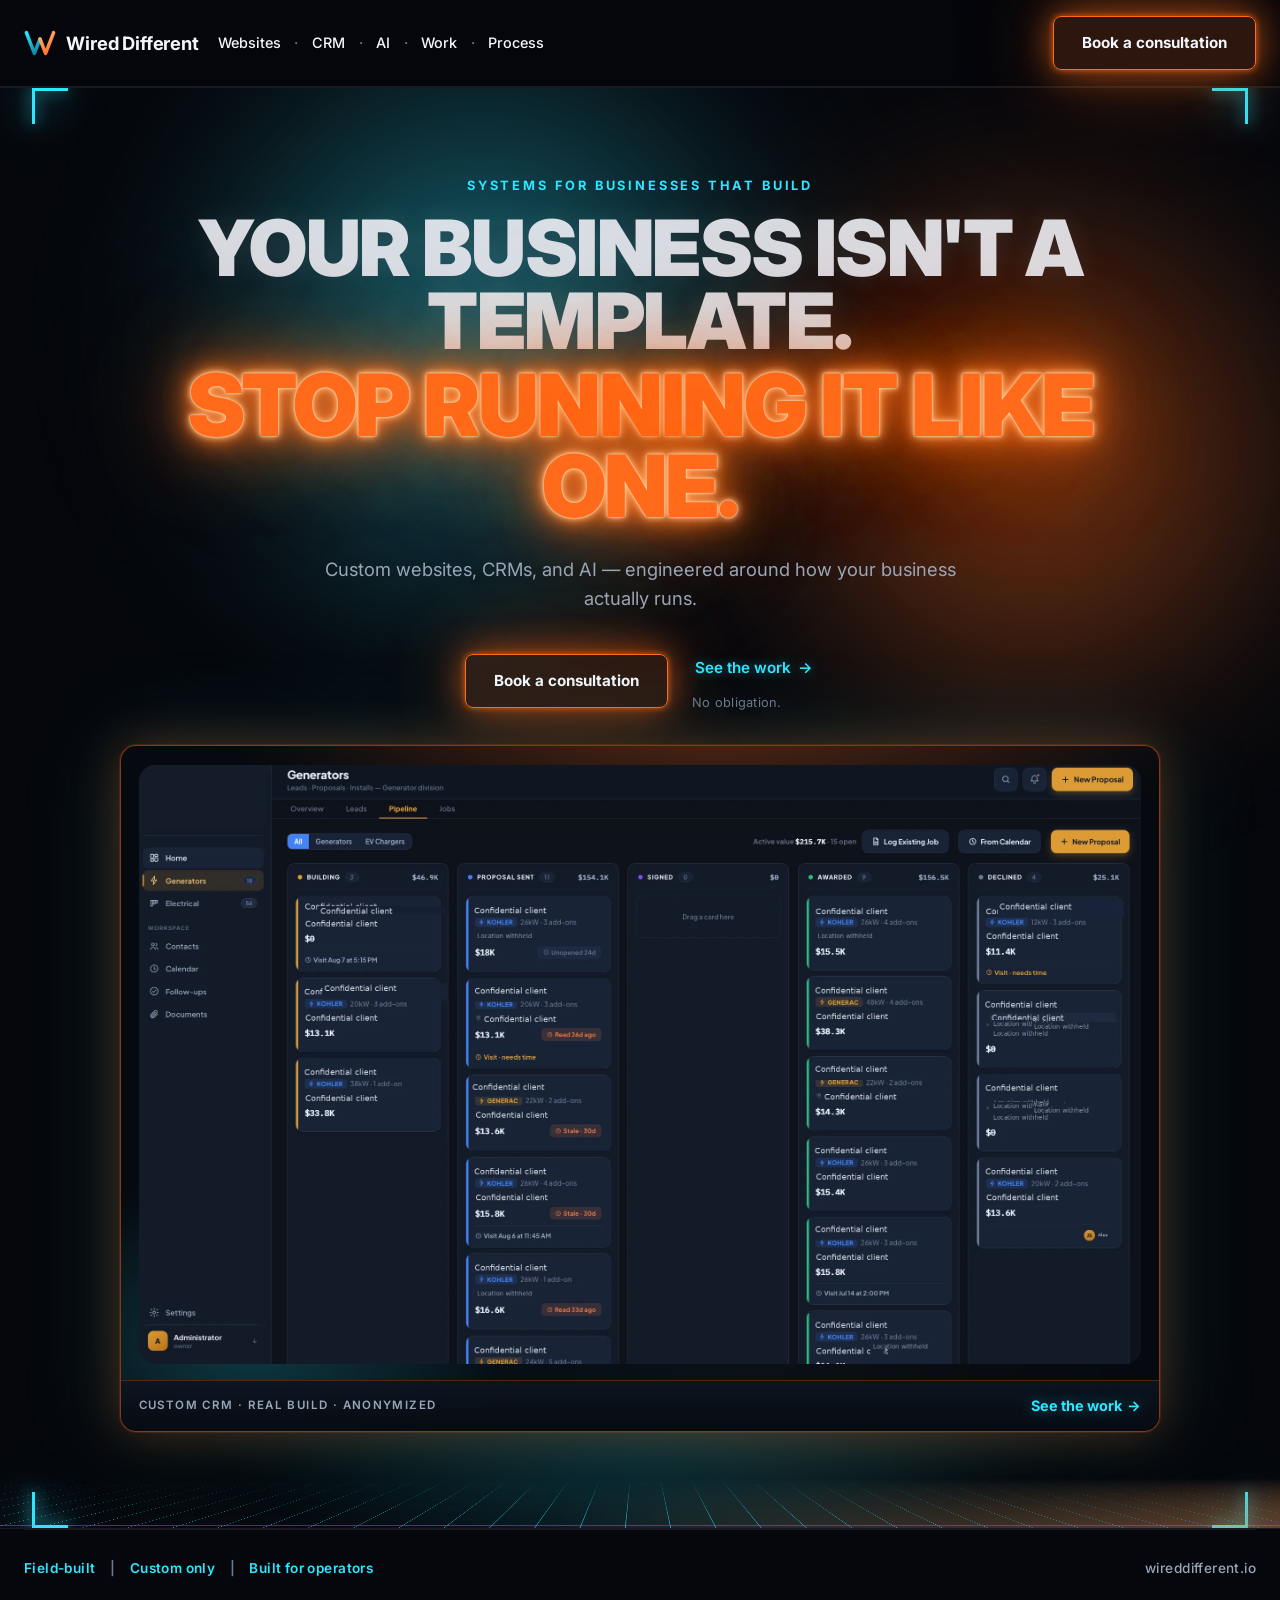
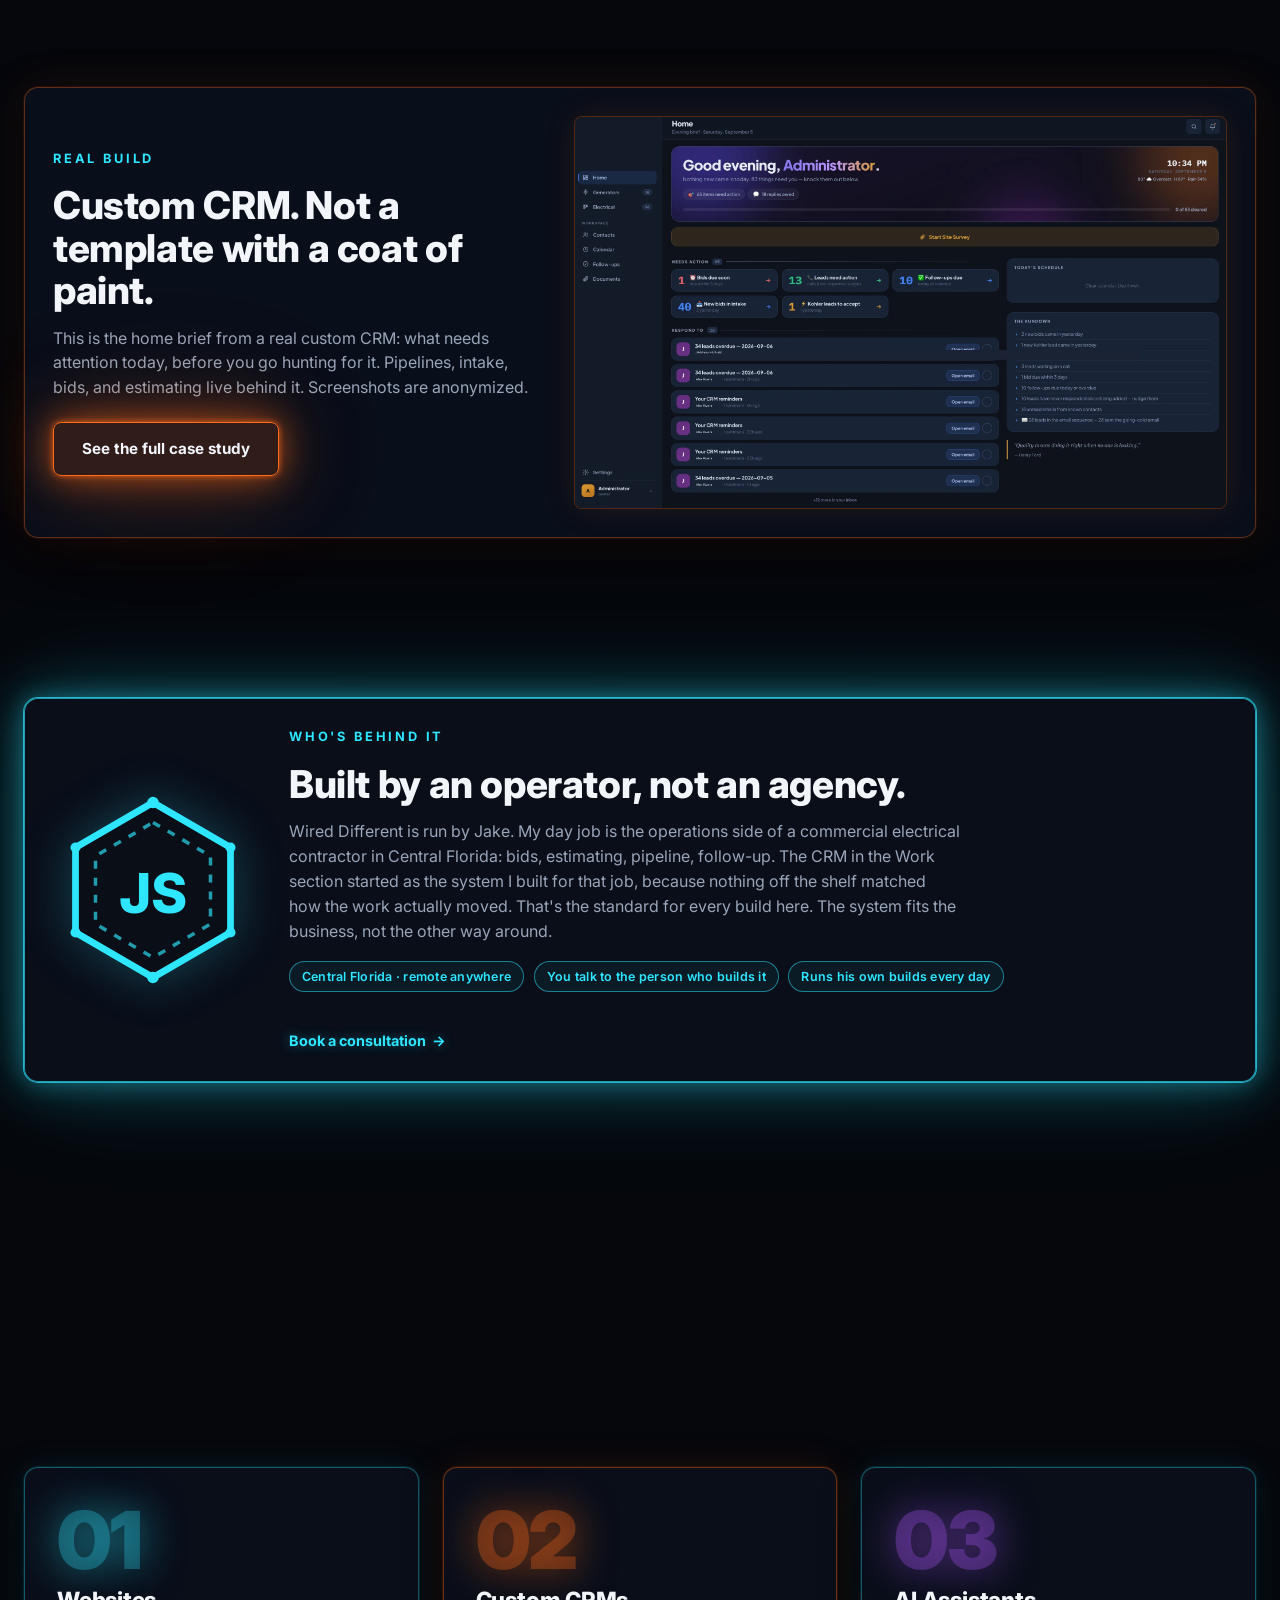
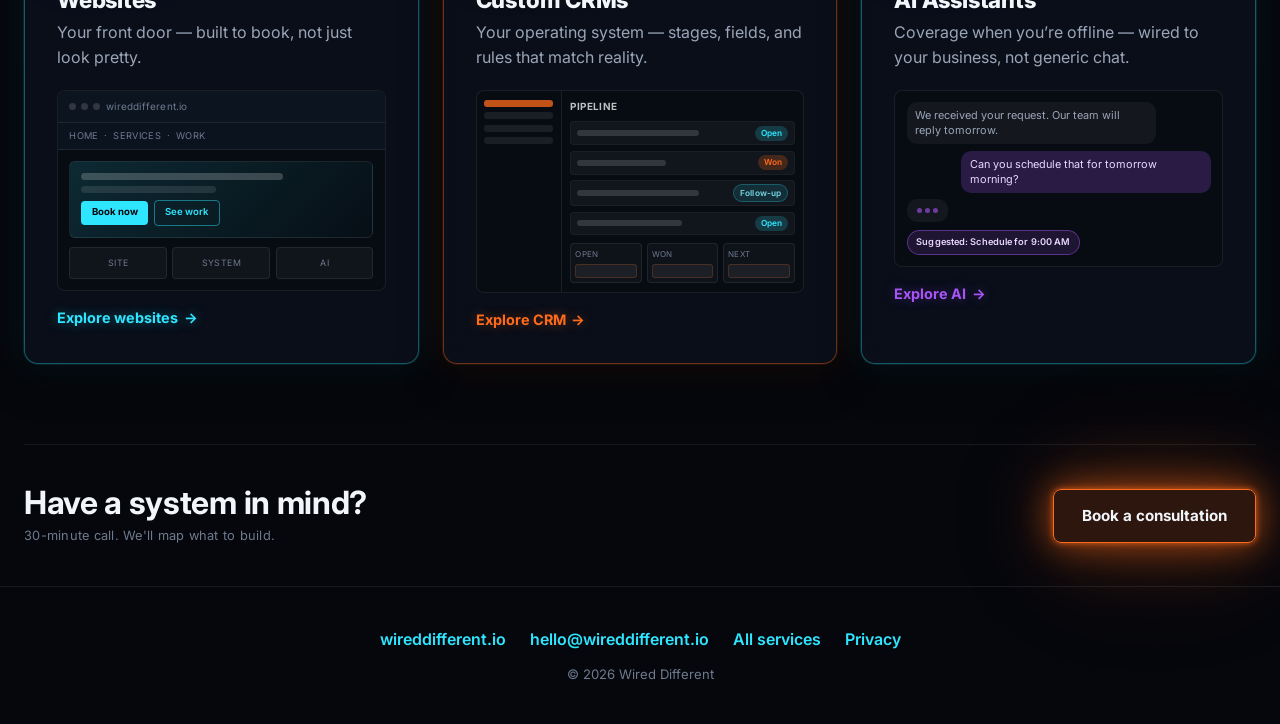
==== commit 8ef1a304: "Consultation: compact intro above a trimmed form on mobile - Mobile order: eyebrow + headline + 3 tr" ====
--- a/index.html
+++ b/index.html
@@ -22,7 +22,7 @@
 <link rel="preconnect" href="https://fonts.googleapis.com">
 <link rel="preconnect" href="https://fonts.gstatic.com" crossorigin>
 <link href="https://fonts.googleapis.com/css2?family=Inter:wght@400;500;700;900&amp;display=swap" rel="stylesheet">
-<link rel="stylesheet" href="/css/style.css?v=20260907a">
+<link rel="stylesheet" href="/css/style.css?v=20260907b">
     <!-- Meta Pixel Code -->
     <script>
     !function(f,b,e,v,n,t,s)
@@ -319,6 +319,6 @@
   </div>
 </footer>
 
-<script src="/js/main.js?v=20260907a"></script>
+<script src="/js/main.js?v=20260907b"></script>
 </body>
 </html>
--- a/css/style.css
+++ b/css/style.css
@@ -1238,19 +1238,15 @@
 .consult-grid {
   display: grid;
   grid-template-columns: 1fr;
-  gap: 3rem;
+  gap: 1.75rem;
   align-items: start;
 }
 
-@media (min-width: 960px) {
-  .consult-grid { grid-template-columns: 1fr 1fr; }
-}
-
-.consult-copy h1 {
+.consult-intro h1 {
   font-size: clamp(2.4rem, 5.5vw, 3.8rem);
   text-shadow: 0 0 30px rgba(242, 245, 250, 0.15);
 }
-.consult-copy .sub-lg {
+.consult-intro .sub-lg {
   color: var(--copper);
   font-size: clamp(1.3rem, 2.7vw, 1.75rem);
   font-weight: 800;
@@ -1258,19 +1254,16 @@
   line-height: 1.3;
   text-shadow: 0 0 8px rgba(255, 107, 26, 0.7), 0 0 30px rgba(255, 107, 26, 0.45);
 }
-.consult-copy .bullets { margin-top: 1.5rem; }
-.consult-copy .bullets li { color: var(--text); font-size: 1.05rem; }
-.consult-copy .bullets li::before { box-shadow: 0 0 8px 1px rgba(46, 230, 255, 0.8); }
-.consult-copy .tagline {
-  margin-top: 2rem;
+.consult-intro .bullets { margin-top: 1.5rem; }
+.consult-intro .bullets li { color: var(--text); font-size: 1.05rem; }
+.consult-intro .bullets li::before { box-shadow: 0 0 8px 1px rgba(46, 230, 255, 0.8); }
+.consult-after .tagline {
+  margin-top: 1rem;
   color: var(--text);
   font-size: 1.05rem;
 }
 
-/* Form first on mobile (Meta traffic); copy beside it on desktop */
-.consult-copy { order: 2; }
 .consult-form-card {
-  order: 1;
   border-image: none;
   border: 1px solid rgba(46, 230, 255, 0.55);
   box-shadow:
@@ -1282,12 +1275,27 @@
 }
 
 @media (min-width: 960px) {
-  .consult-copy { order: 1; }
-  .consult-form-card { order: 2; }
+  .consult-grid {
+    grid-template-columns: 1fr 1fr;
+    grid-template-areas:
+      "intro form"
+      "after form";
+    grid-template-rows: auto 1fr;
+    gap: 3rem;
+  }
+  .consult-intro { grid-area: intro; }
+  .consult-form-card { grid-area: form; }
+  .consult-after { grid-area: after; }
+}
+
+@media (max-width: 959px) {
+  .consult-intro h1 { font-size: clamp(2rem, 8vw, 2.6rem); }
+  .consult-intro .bullets { margin-top: 1rem; }
+  .consult-intro .bullets li { font-size: 1rem; }
 }
 
 .consult-lead {
-  margin-top: 1.1rem;
+  margin-top: 0;
   color: var(--muted);
   font-size: 1.05rem;
   line-height: 1.55;
@@ -1295,12 +1303,6 @@
 }
 
 .consult-form-card h2 { font-size: 1.5rem; margin-bottom: 0.55rem; }
-.form-trust {
-  color: var(--muted);
-  font-size: 0.92rem;
-  line-height: 1.45;
-  margin-bottom: 1.25rem;
-}
 .field-optional {
   font-weight: 500;
   color: var(--muted-2);
@@ -1337,6 +1339,38 @@
 }
 .field textarea { resize: vertical; min-height: 100px; }
 .consult-form-card .field textarea { min-height: 72px; }
+
+.form-more {
+  margin: 0 0 1.1rem;
+  border: 1px solid var(--border-soft);
+  border-radius: var(--radius-sm);
+  background: rgba(255,255,255,0.02);
+}
+.form-more summary {
+  cursor: pointer;
+  list-style: none;
+  padding: 0.7rem 0.9rem;
+  font-size: 0.9rem;
+  font-weight: 600;
+  color: var(--cyan);
+  display: flex;
+  align-items: center;
+  justify-content: space-between;
+}
+.form-more summary .field-optional { margin-left: 0.4rem; margin-right: auto; }
+.form-more summary::-webkit-details-marker { display: none; }
+.form-more summary::after {
+  content: "";
+  width: 0.5rem;
+  height: 0.5rem;
+  border-right: 2px solid currentColor;
+  border-bottom: 2px solid currentColor;
+  transform: rotate(45deg);
+  transition: transform 0.15s ease;
+}
+.form-more[open] summary::after { transform: rotate(-135deg); }
+.form-more__body { padding: 0.2rem 0.9rem 0.1rem; }
+.form-more__body .field:last-child { margin-bottom: 0.9rem; }
 
 .chip-group {
   display: flex;
@@ -2956,7 +2990,7 @@
 }
 
 /* Scheduler block on /consultation (shown only when SCHEDULE_URL is set) */
-.schedule-block { margin-top: 2rem; }
+.schedule-block { margin-top: 2.5rem; }
 .schedule-block__note { color: var(--muted); margin: 0.5rem 0 1rem; }
 .schedule-embed {
   height: 700px;
@@ -2969,4 +3003,3 @@
 }
 .schedule-embed .calendly-inline-widget,
 .schedule-embed iframe { width: 100%; height: 100%; min-width: 0; }
-.schedule-block:not([hidden]) + .tagline { margin-top: 1.5rem; }
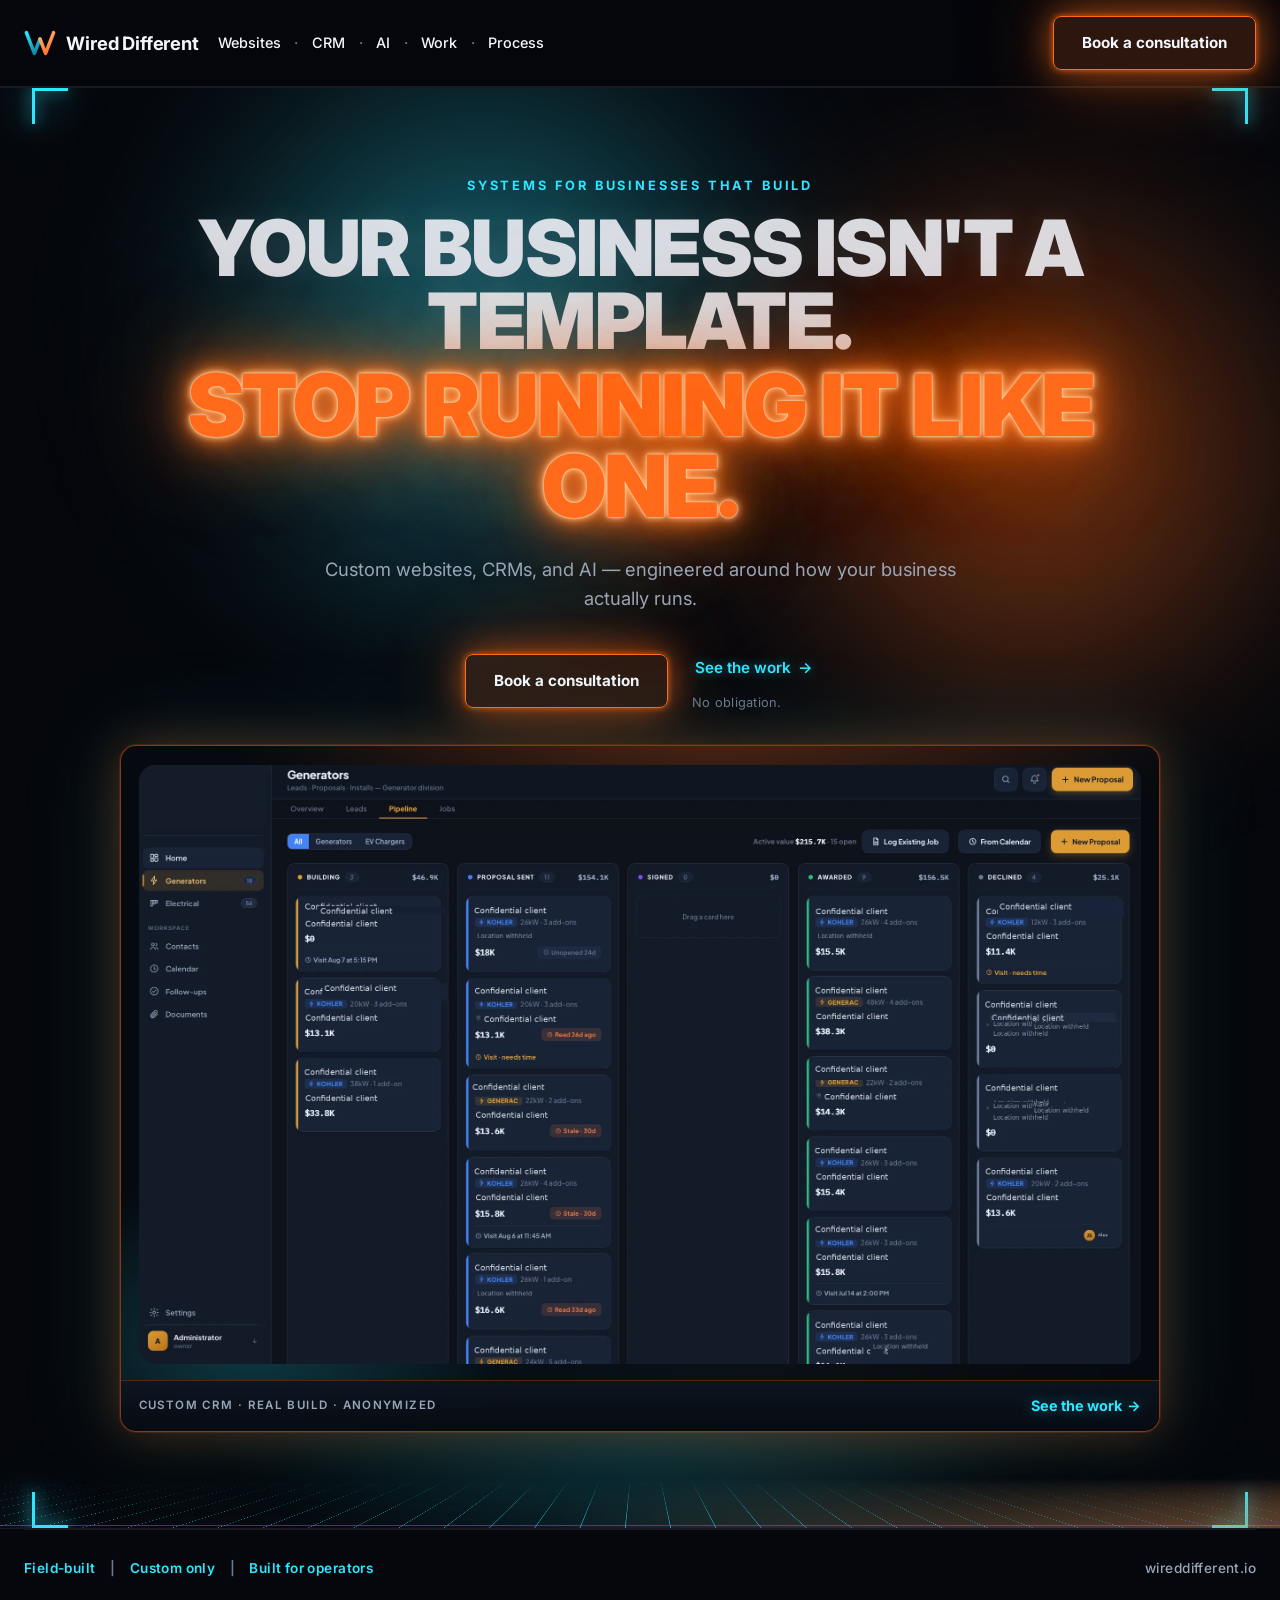
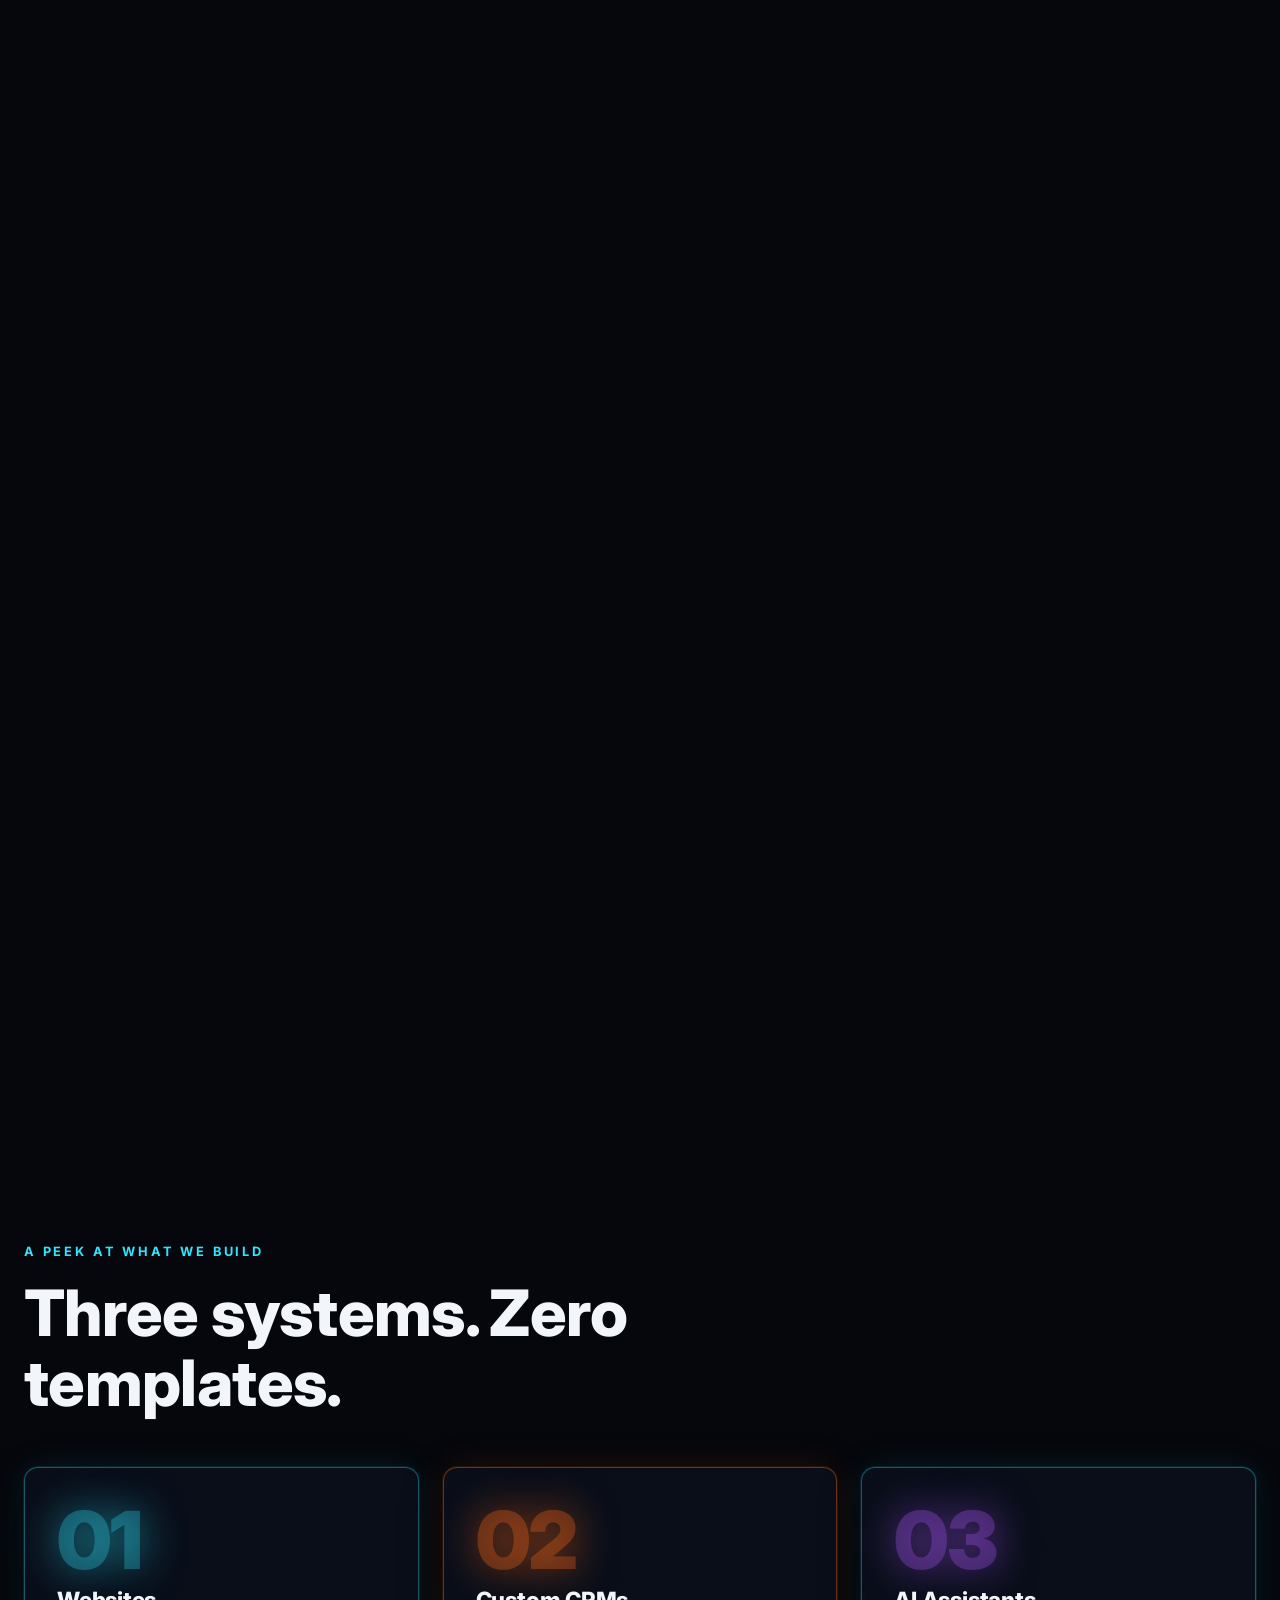
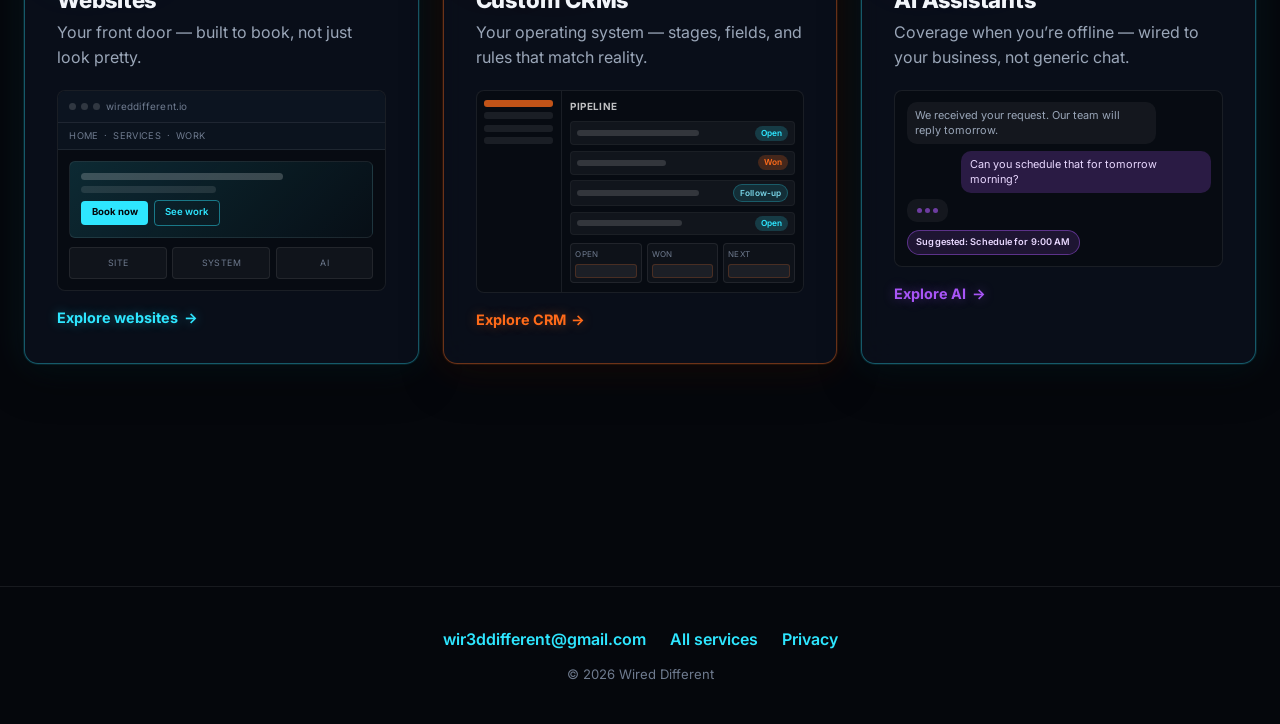
==== commit 3fb04fae: "Fix footer contact: Gmail only, drop unverified domain link Replace hello@wireddifferent.io with wir" ====
--- a/index.html
+++ b/index.html
@@ -47,7 +47,7 @@
   "name": "Wired Different",
   "url": "https://wired-different.onrender.com/",
   "logo": "https://wired-different.onrender.com/assets/logo.svg",
-  "email": "hello@wireddifferent.io",
+  "email": "wir3ddifferent@gmail.com",
   "description": "Custom websites, CRMs, and AI — engineered around your business, not a template. No forcing your business into someone else's system.",
   "founder": { "@type": "Person", "name": "Jake" },
   "areaServed": "US"
@@ -310,8 +310,7 @@
 <footer class="site-footer">
   <div class="wrap">
     <div class="footer-links">
-      <a href="/">wireddifferent.io</a>
-      <a href="mailto:hello@wireddifferent.io">hello@wireddifferent.io</a>
+      <a href="mailto:wir3ddifferent@gmail.com">wir3ddifferent@gmail.com</a>
       <a href="/services">All services</a>
       <a href="/privacy">Privacy</a>
     </div>
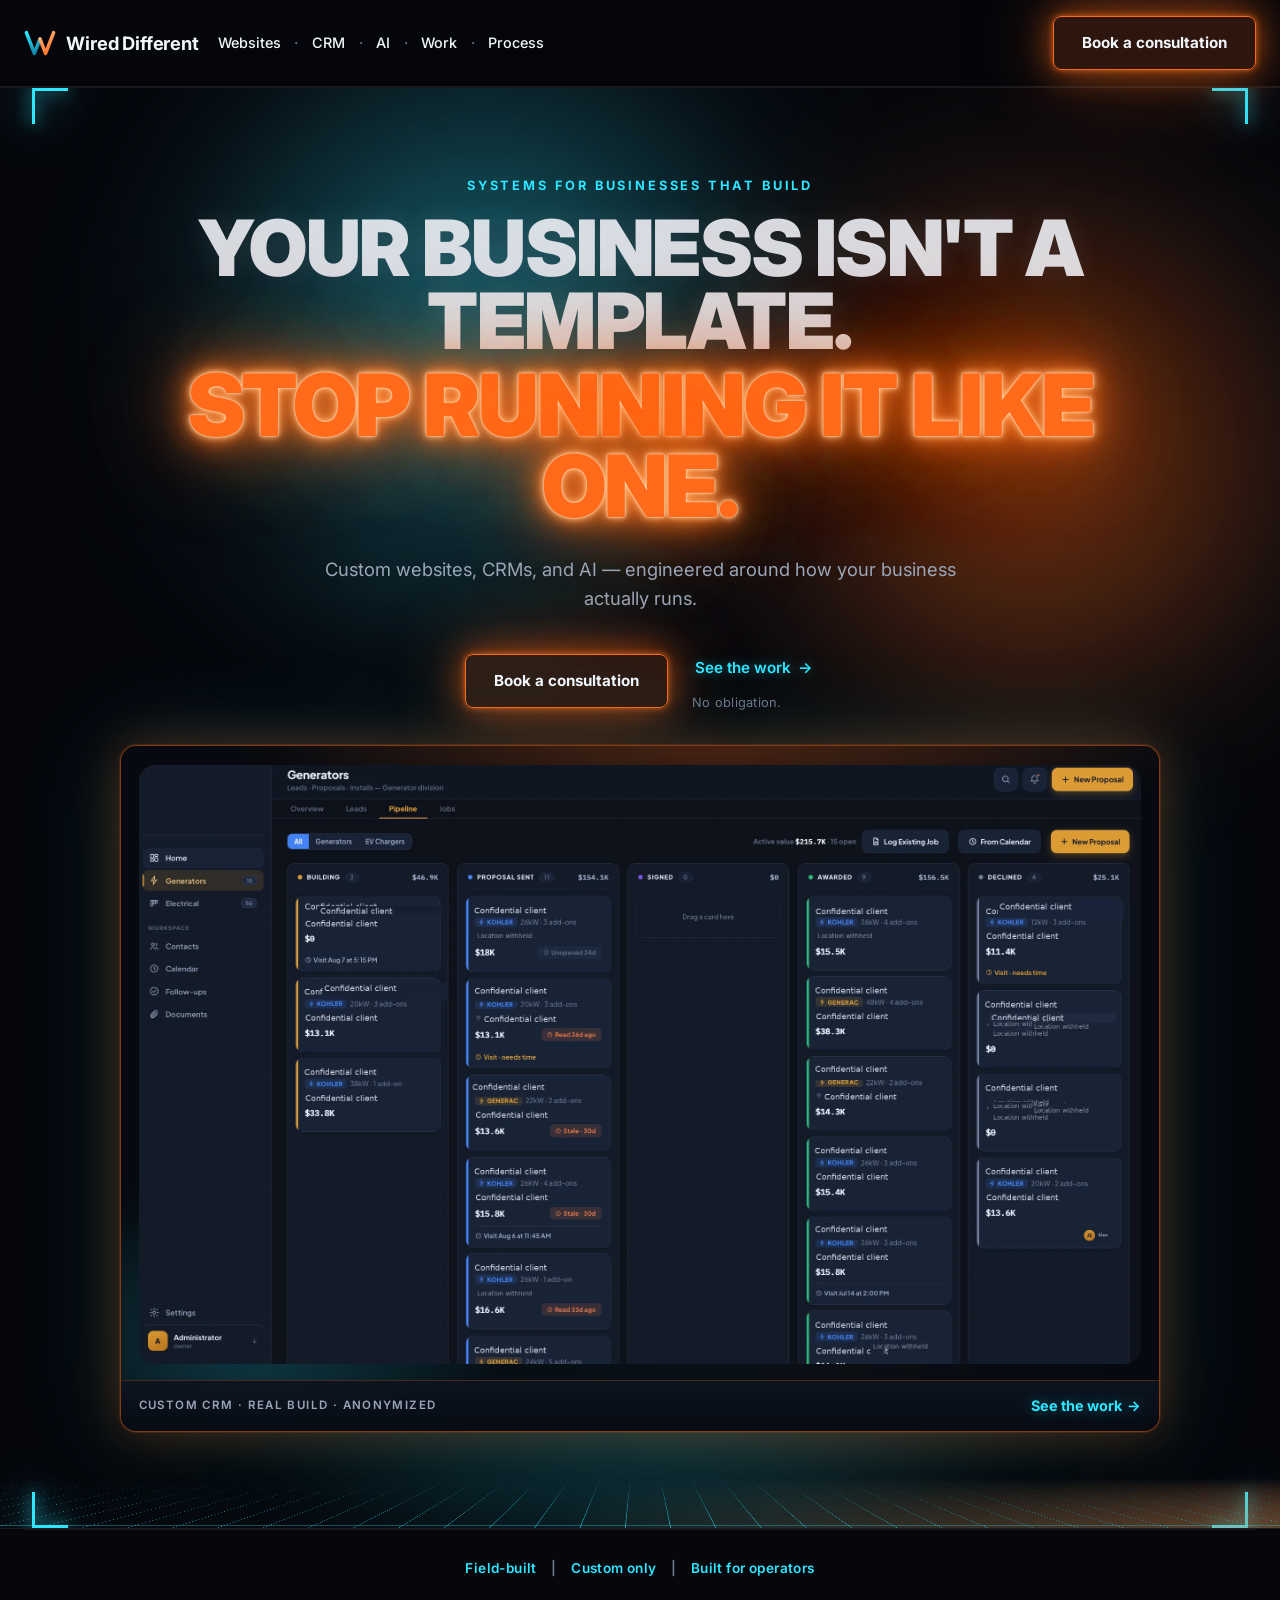
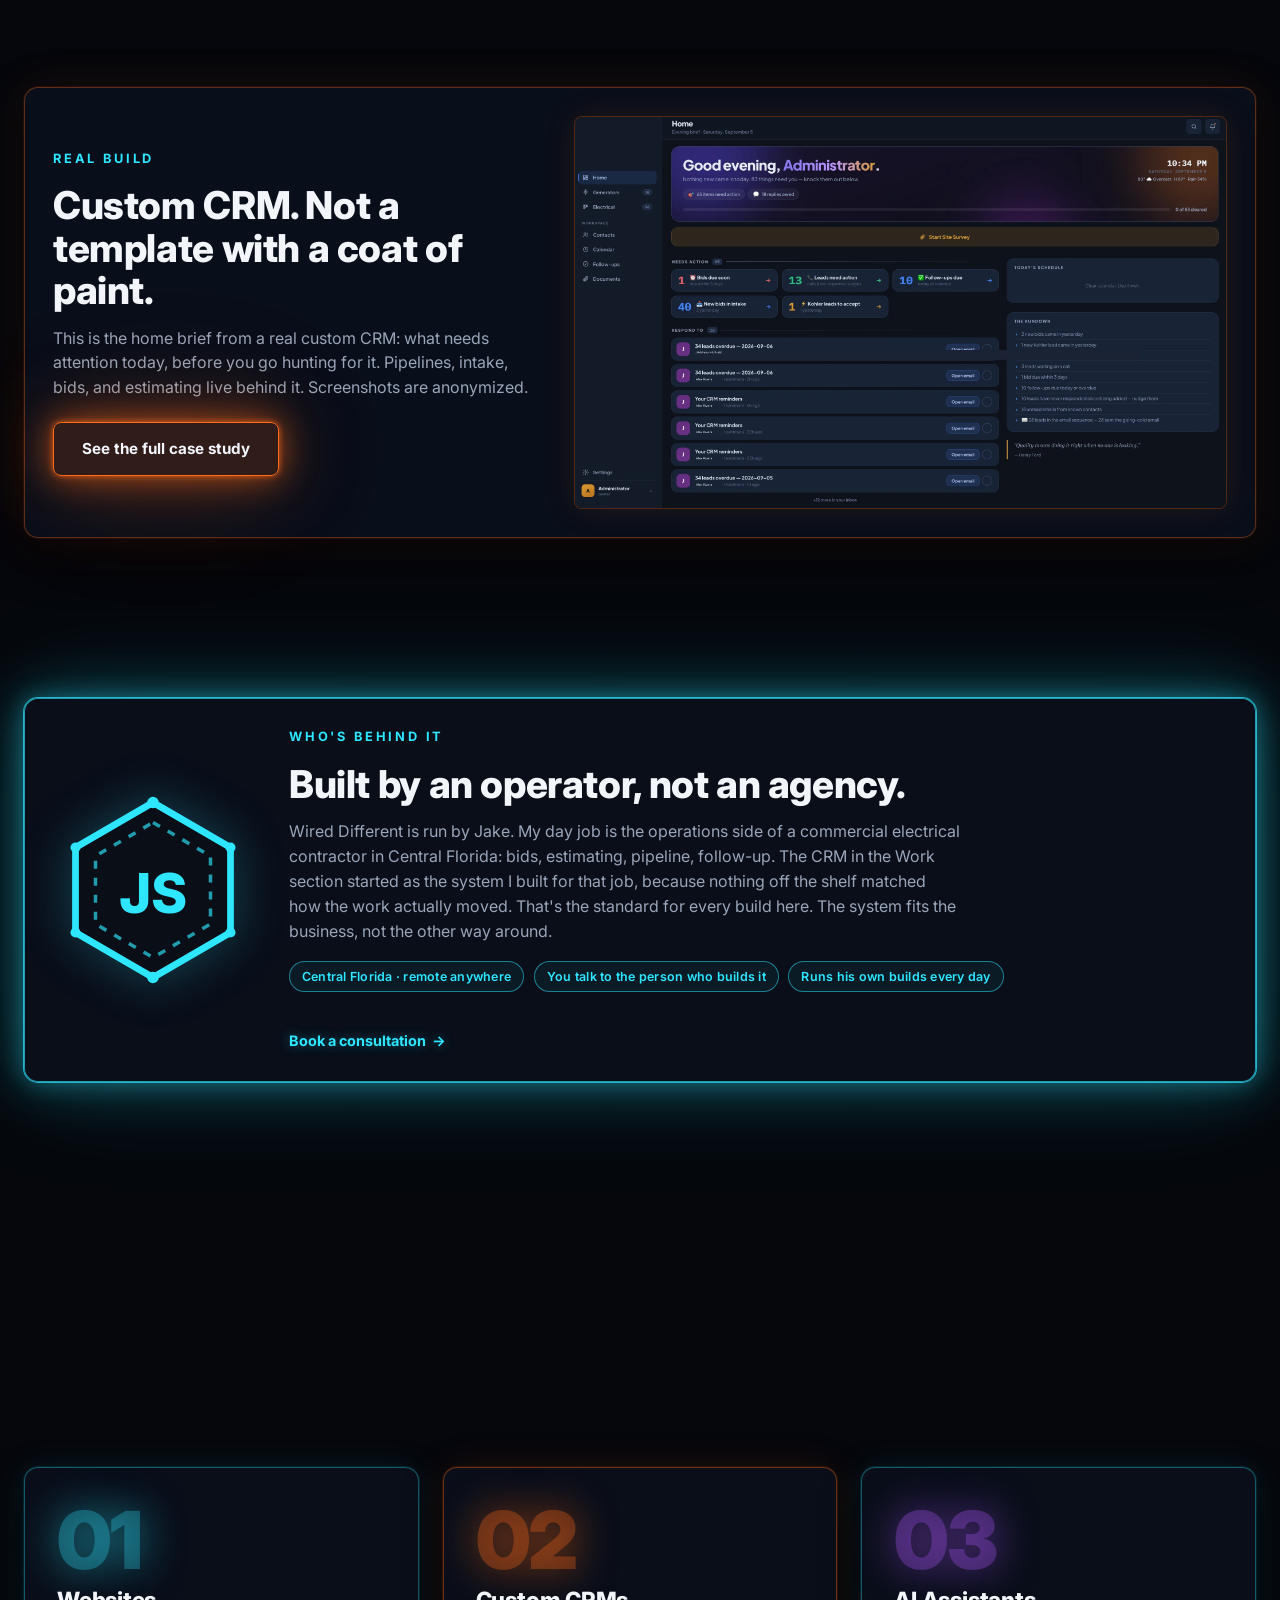
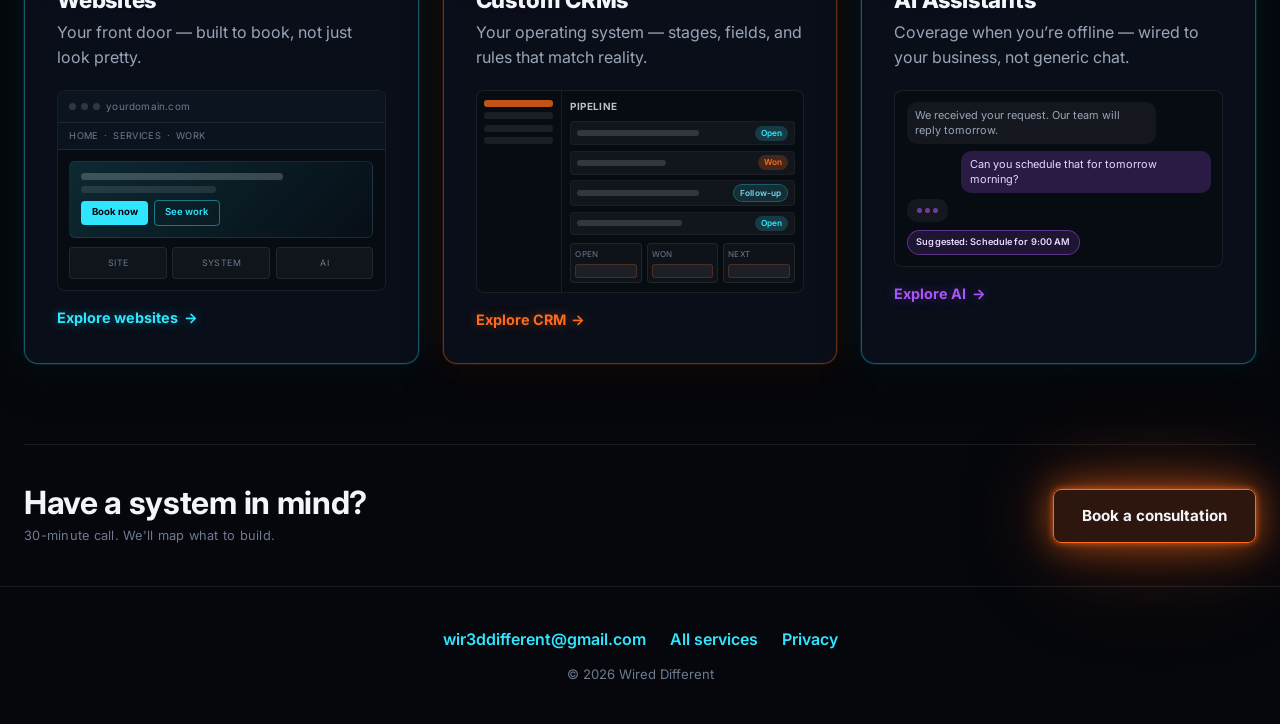
==== commit 1210db69: "Remove planned-domain labels from homepage trust strip and website mock Footer already uses Gmail; d" ====
--- a/index.html
+++ b/index.html
@@ -147,7 +147,6 @@
       <span>Custom only</span>
       <span class="sep">|</span>
       <span>Built for operators</span>
-      <span class="trust-domain">wireddifferent.io</span>
     </div>
   </div>
 
@@ -214,7 +213,7 @@
           <div class="mock-panel mock-website" aria-hidden="true">
             <div class="mp-bar-top">
               <span class="mp-dots"><span></span><span></span><span></span></span>
-              <span class="mp-url">wireddifferent.io</span>
+              <span class="mp-url">yourdomain.com</span>
             </div>
             <div class="mp-nav">
               <span>Home</span><span>·</span><span>Services</span><span>·</span><span>Work</span>
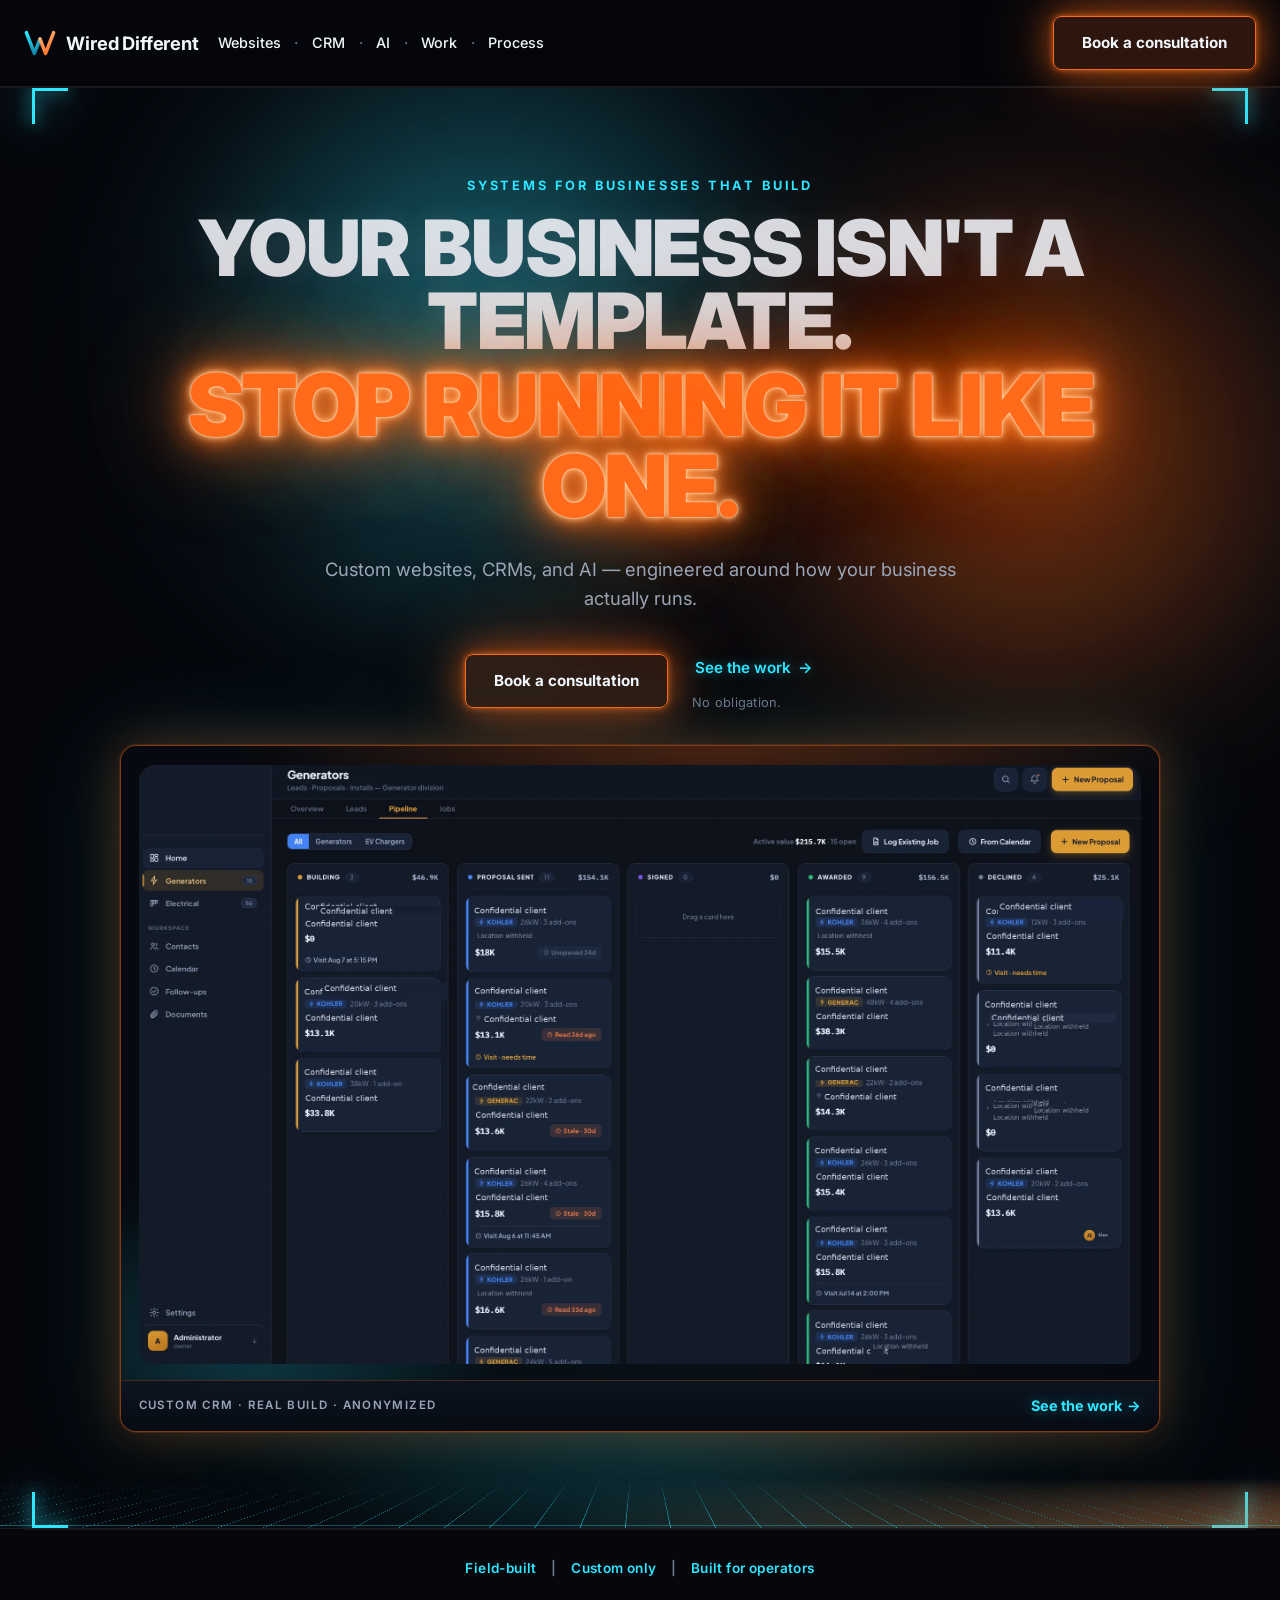
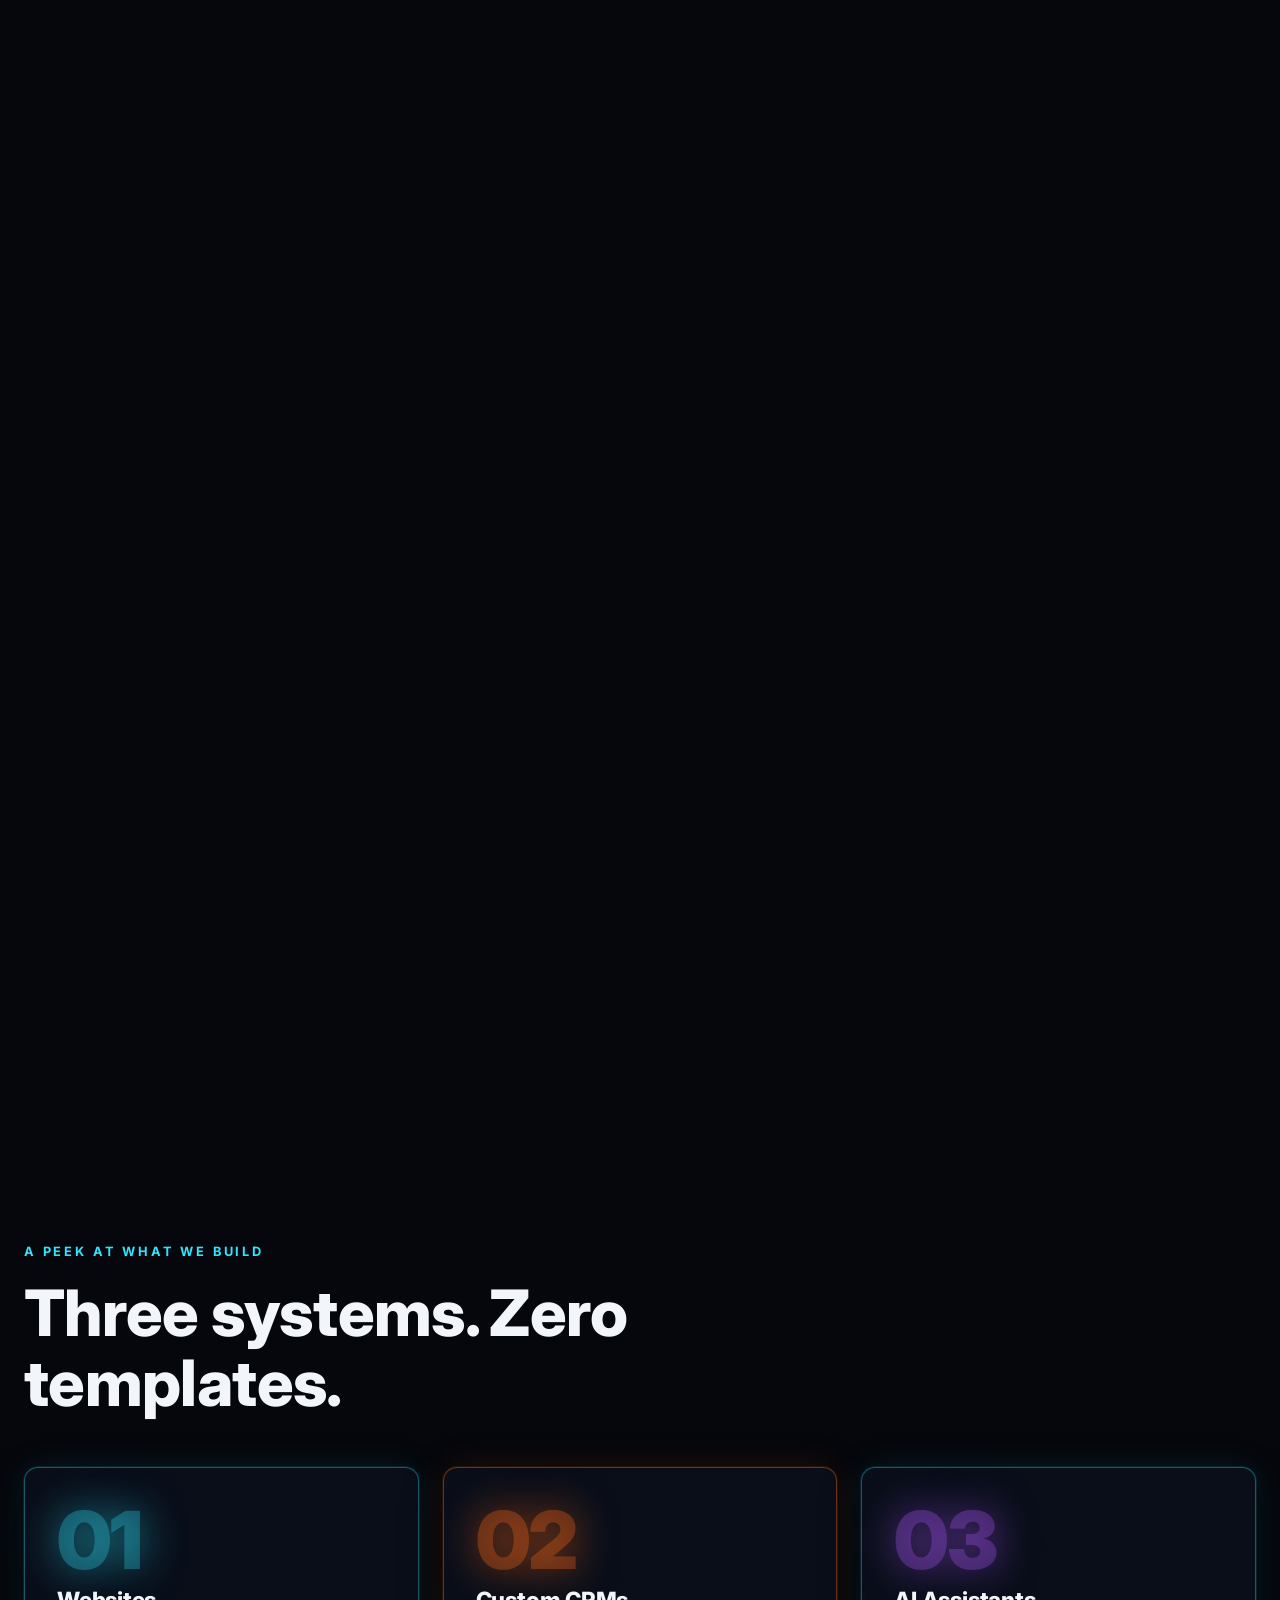
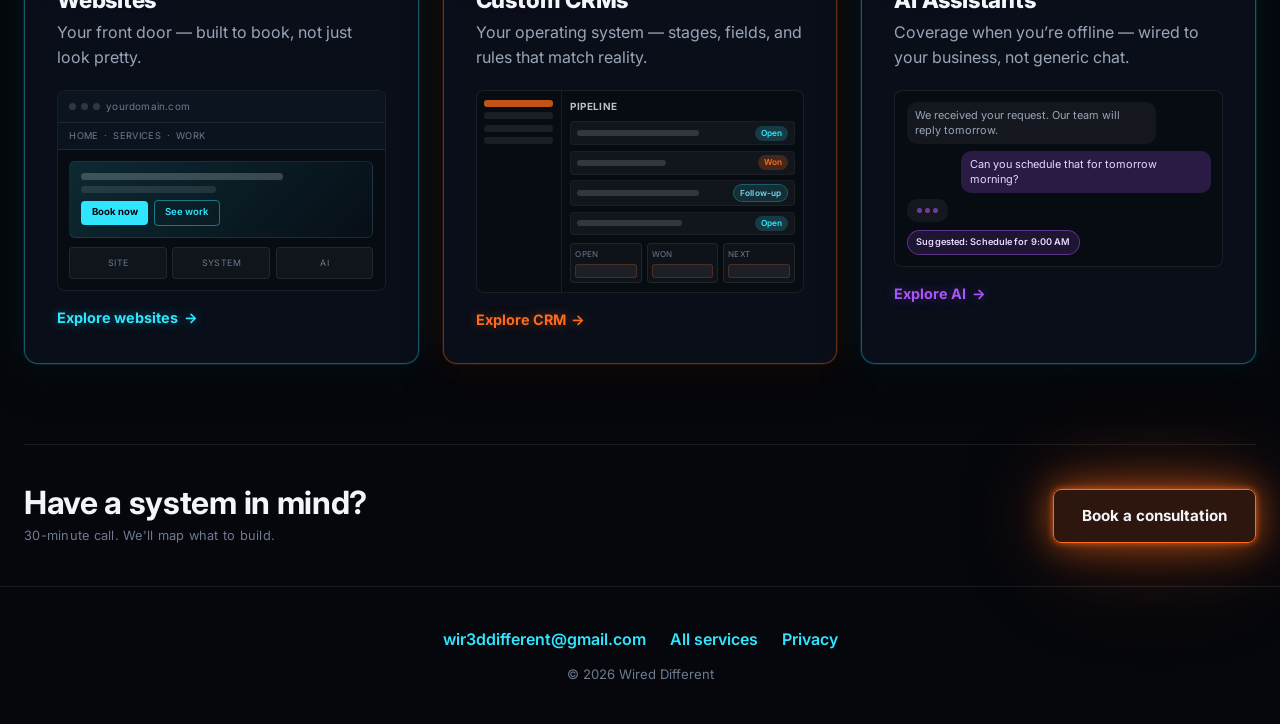
==== commit a313e8ea: "Add GA4 Measurement ID G-M8B3QYP04T sitewide Install gtag next to the Meta Pixel on every page, fire" ====
--- a/index.html
+++ b/index.html
@@ -23,6 +23,14 @@
 <link rel="preconnect" href="https://fonts.gstatic.com" crossorigin>
 <link href="https://fonts.googleapis.com/css2?family=Inter:wght@400;500;700;900&amp;display=swap" rel="stylesheet">
 <link rel="stylesheet" href="/css/style.css?v=20260907b">
+    <!-- Google tag (gtag.js) -->
+    <script async src="https://www.googletagmanager.com/gtag/js?id=G-M8B3QYP04T"></script>
+    <script>
+      window.dataLayer = window.dataLayer || [];
+      function gtag(){dataLayer.push(arguments);}
+      gtag('js', new Date());
+      gtag('config', 'G-M8B3QYP04T');
+    </script>
     <!-- Meta Pixel Code -->
     <script>
     !function(f,b,e,v,n,t,s)
@@ -317,6 +325,6 @@
   </div>
 </footer>
 
-<script src="/js/main.js?v=20260907b"></script>
+<script src="/js/main.js?v=20260908a"></script>
 </body>
 </html>
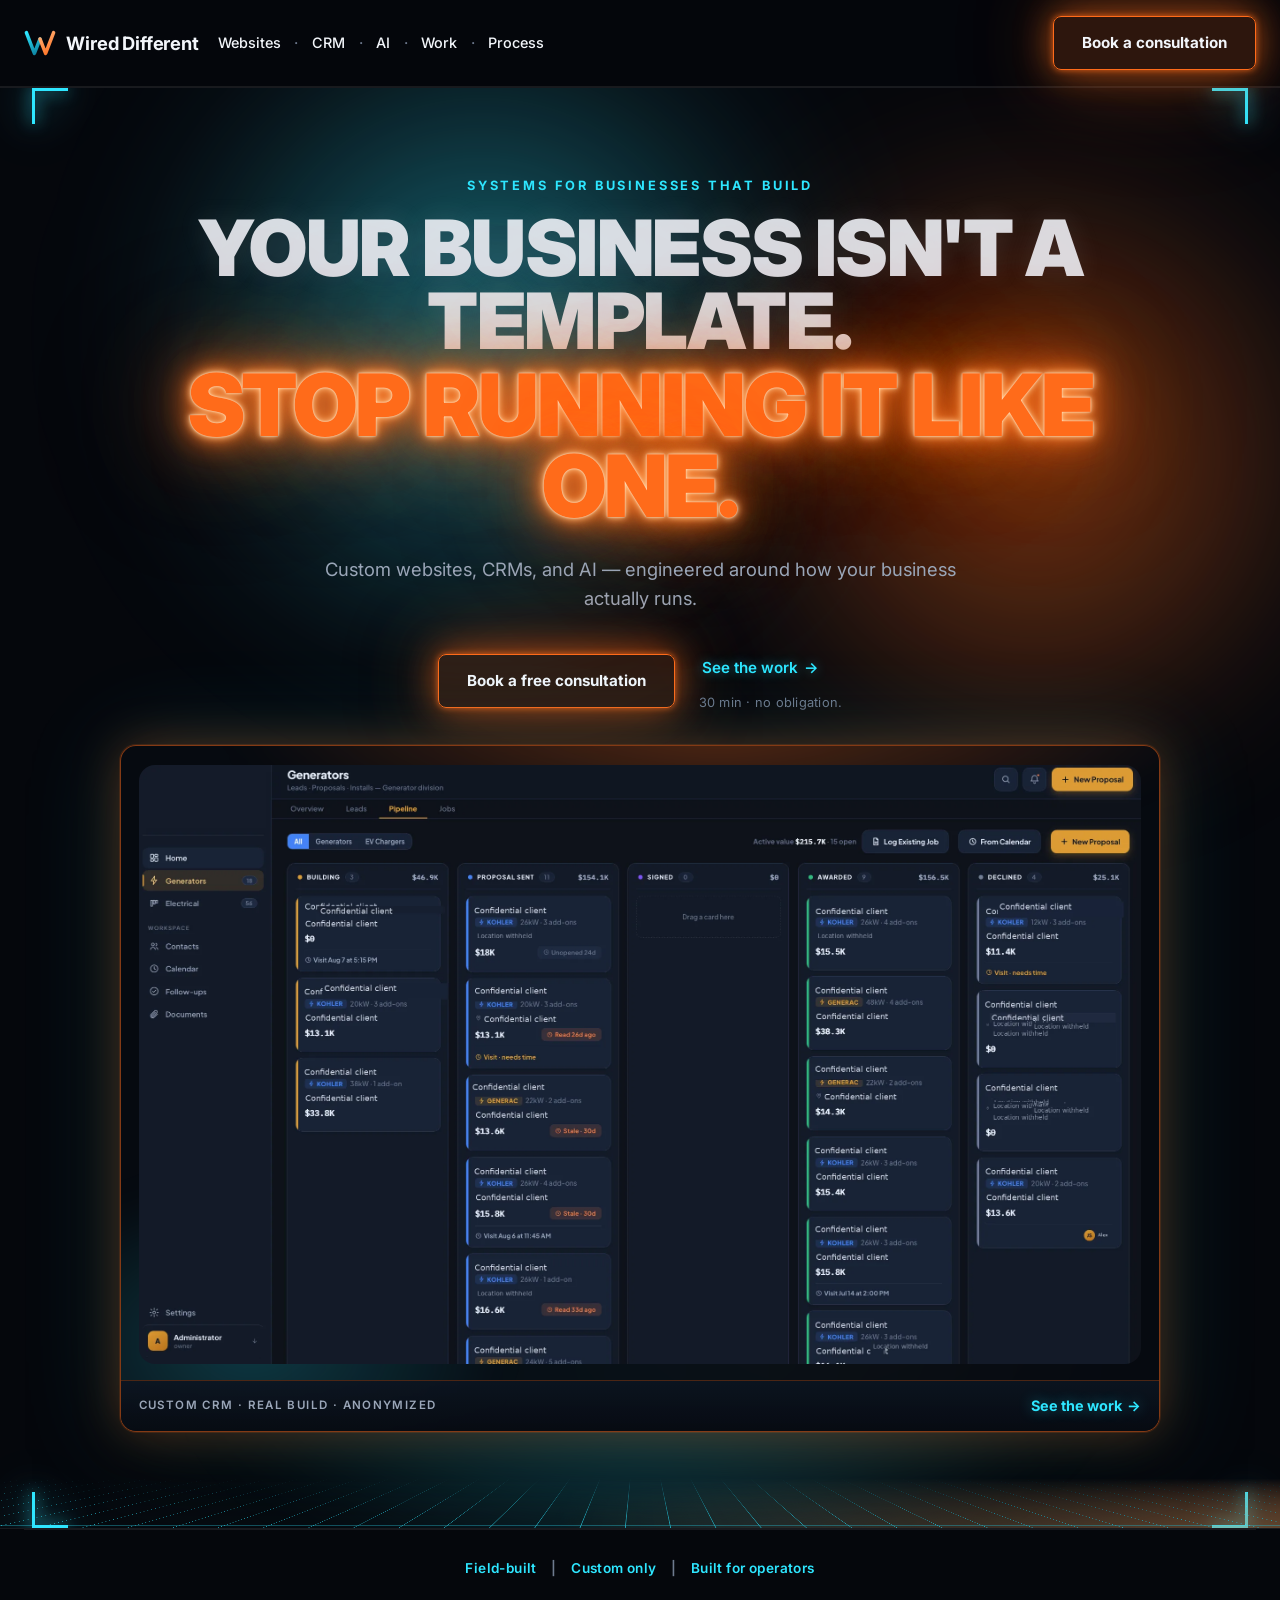
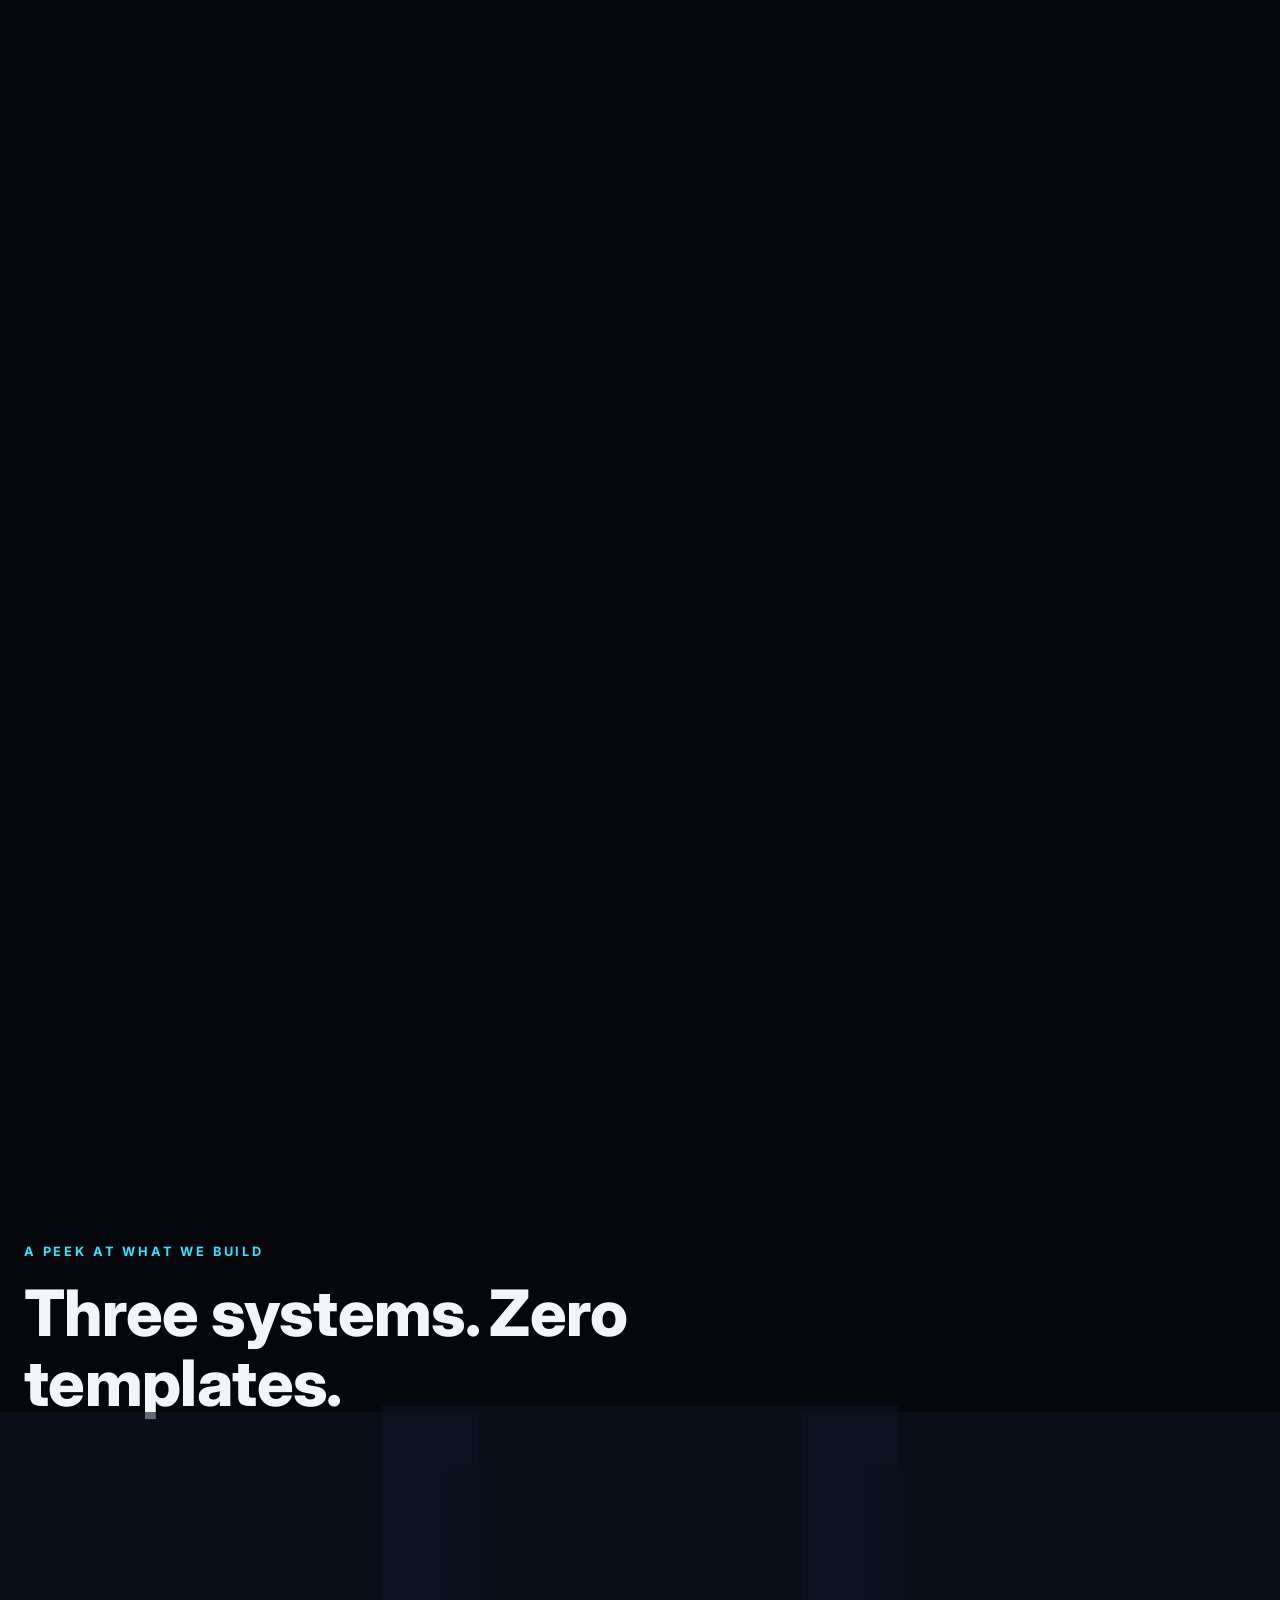
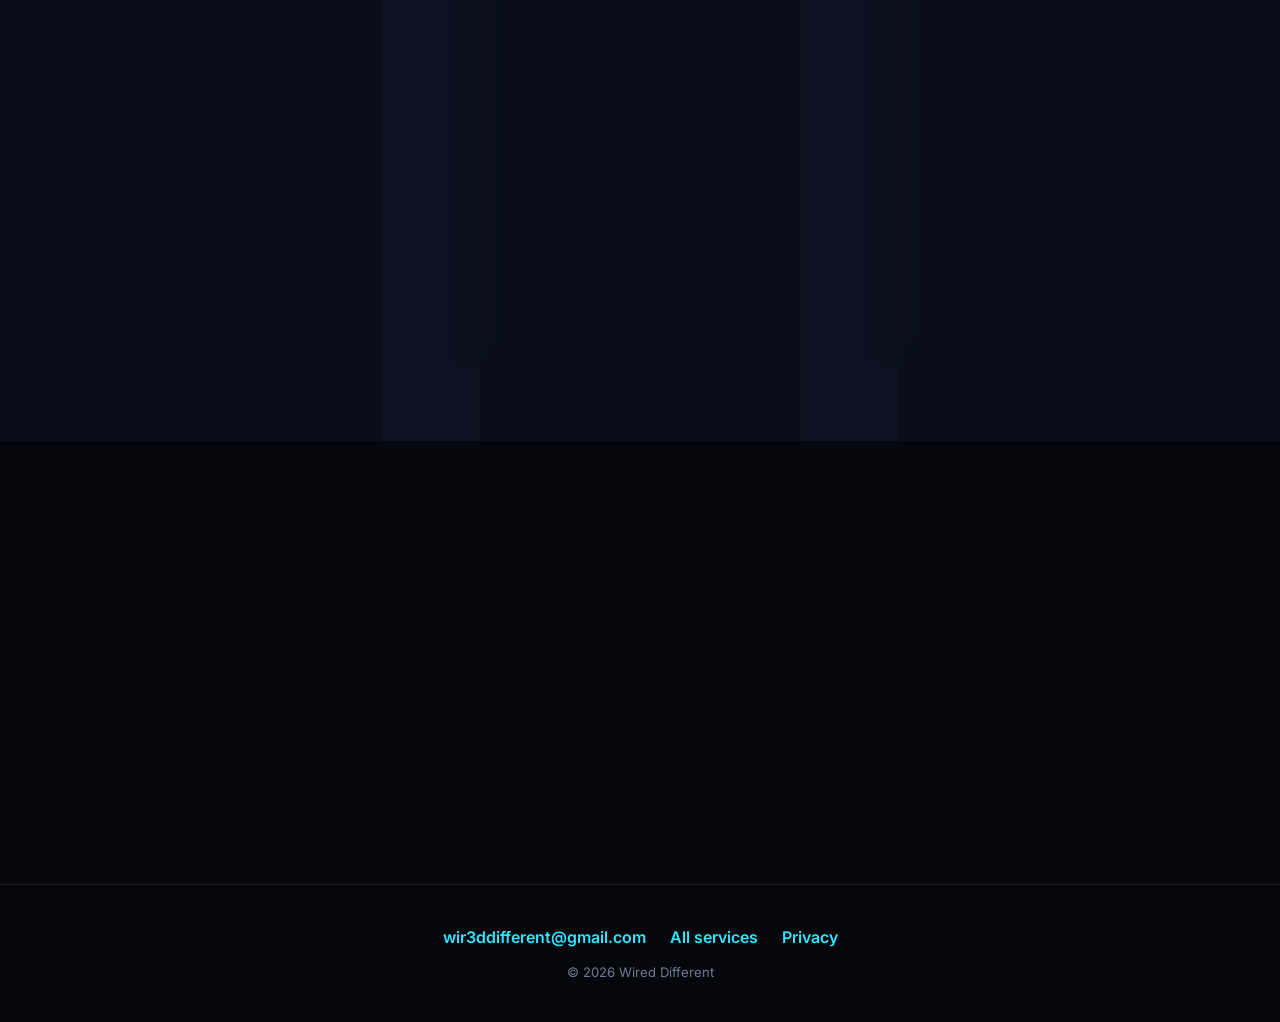
==== commit e01e2b2a: "Tighten consult + homepage for Meta ad conversions Put the form first on mobile, add a sticky book C" ====
--- a/index.html
+++ b/index.html
@@ -22,7 +22,7 @@
 <link rel="preconnect" href="https://fonts.googleapis.com">
 <link rel="preconnect" href="https://fonts.gstatic.com" crossorigin>
 <link href="https://fonts.googleapis.com/css2?family=Inter:wght@400;500;700;900&amp;display=swap" rel="stylesheet">
-<link rel="stylesheet" href="/css/style.css?v=20260907b">
+<link rel="stylesheet" href="/css/style.css?v=20260909a">
     <!-- Google tag (gtag.js) -->
     <script async src="https://www.googletagmanager.com/gtag/js?id=G-M8B3QYP04T"></script>
     <script>
@@ -126,10 +126,10 @@
       </h1>
       <p class="sub">Custom websites, CRMs, and AI — engineered around how your business actually runs.</p>
       <div class="hero-ctas">
-        <a class="btn-primary" href="/consultation">Book a consultation</a>
+        <a class="btn-primary" href="/consultation">Book a free consultation</a>
         <div class="hero-cta-secondary">
           <a class="btn-ghost" href="/work">See the work <span class="arrow">→</span></a>
-          <span class="cta-note">No obligation.</span>
+          <span class="cta-note">30 min · no obligation.</span>
         </div>
       </div>
     </div>
@@ -201,7 +201,7 @@
             <span class="pill">You talk to the person who builds it</span>
             <span class="pill">Runs his own builds every day</span>
           </div>
-          <a class="card-cta" href="/consultation">Book a consultation <span class="arrow">→</span></a>
+          <a class="card-cta" href="/consultation">Book a free consultation <span class="arrow">→</span></a>
         </div>
       </article>
     </div>
@@ -301,13 +301,13 @@
   </section>
 
   <div class="wrap">
-    <div class="cta-band reveal">
-      <div>
-        <h2>Have a system in mind?</h2>
-        <p class="cta-note">30-minute call. We'll map what to build.</p>
-      </div>
-      <div class="cta-band-actions">
-        <a class="btn-primary" href="/consultation">Book a consultation</a>
+    <div class="consult-band reveal">
+      <span class="eyebrow">Free 30-minute consult</span>
+      <h2>Your business isn't a template.<br>Stop running it like one.</h2>
+      <p>Book a call. We'll map a custom website, CRM, or AI around how you actually operate.</p>
+      <div class="consult-band-actions">
+        <a class="btn-primary" href="/consultation">Book a free consultation</a>
+        <a class="btn-ghost" href="/work">See the work <span class="arrow">→</span></a>
       </div>
     </div>
   </div>
@@ -325,6 +325,6 @@
   </div>
 </footer>
 
-<script src="/js/main.js?v=20260908a"></script>
+<script src="/js/main.js?v=20260909a"></script>
 </body>
 </html>
--- a/css/style.css
+++ b/css/style.css
@@ -1238,9 +1238,16 @@
 .consult-grid {
   display: grid;
   grid-template-columns: 1fr;
+  grid-template-areas:
+    "form"
+    "intro"
+    "after";
   gap: 1.75rem;
   align-items: start;
 }
+.consult-intro { grid-area: intro; }
+.consult-form-card { grid-area: form; }
+.consult-after { grid-area: after; }
 
 .consult-intro h1 {
   font-size: clamp(2.4rem, 5.5vw, 3.8rem);
@@ -3003,3 +3010,97 @@
 }
 .schedule-embed .calendly-inline-widget,
 .schedule-embed iframe { width: 100%; height: 100%; min-width: 0; }
+
+
+/* ---- Consultation conversion pass (2026-09-09) ---- */
+.page-consult .nav-links { display: none; }
+@media (min-width: 960px) {
+  .page-consult .nav-links { display: flex; }
+}
+.page-consult .site-header {
+  backdrop-filter: blur(16px);
+  background: rgba(5, 7, 12, 0.72);
+}
+.consult-form-card {
+  border: 1px solid rgba(46, 230, 255, 0.7) !important;
+  box-shadow:
+    0 0 0 1px rgba(46, 230, 255, 0.45),
+    0 0 80px -20px rgba(46, 230, 255, 0.65),
+    0 0 0 1px rgba(255, 107, 26, 0.4),
+    40px 30px 100px -30px rgba(255, 107, 26, 0.6),
+    0 24px 70px rgba(0, 0, 0, 0.55) !important;
+}
+.form-kicker {
+  font-size: 0.78rem;
+  font-weight: 700;
+  letter-spacing: 0.08em;
+  text-transform: uppercase;
+  color: var(--cyan);
+  margin: 0 0 0.55rem;
+  text-shadow: 0 0 12px rgba(46, 230, 255, 0.55);
+}
+.form-sub {
+  color: var(--muted);
+  font-size: 0.95rem;
+  line-height: 1.45;
+  margin: 0 0 1.15rem;
+}
+.consult-form-card h2 {
+  font-size: clamp(1.55rem, 4vw, 1.85rem);
+  margin-bottom: 0.35rem;
+  text-shadow: 0 0 24px rgba(242, 245, 250, 0.12);
+}
+.form-trust {
+  display: flex;
+  flex-wrap: wrap;
+  gap: 0.55rem 1rem;
+  justify-content: center;
+  list-style: none;
+  margin: 1rem 0 0;
+  padding: 0;
+}
+.form-trust li {
+  font-size: 0.82rem;
+  font-weight: 600;
+  color: var(--muted);
+}
+.form-trust li::before {
+  content: "✓";
+  color: var(--cyan);
+  margin-right: 0.35rem;
+  text-shadow: 0 0 8px rgba(46, 230, 255, 0.7);
+}
+.consult-form-card .form-submit {
+  min-height: 3.1rem;
+  font-size: 1.02rem;
+  box-shadow: 0 0 28px rgba(255, 107, 26, 0.45);
+}
+.consult-sticky {
+  display: none;
+}
+@media (max-width: 959px) {
+  .consult-sticky {
+    display: flex;
+    position: fixed;
+    left: 1rem;
+    right: 1rem;
+    bottom: calc(1rem + env(safe-area-inset-bottom, 0px));
+    z-index: 60;
+    align-items: center;
+    justify-content: center;
+    min-height: 3rem;
+    padding: 0.85rem 1rem;
+    border-radius: 999px;
+    background: linear-gradient(135deg, #ff6b1a, #ff8a3d);
+    color: #0a0e17;
+    font-weight: 800;
+    font-size: 0.95rem;
+    letter-spacing: 0.02em;
+    text-decoration: none;
+    box-shadow: 0 10px 40px rgba(255, 107, 26, 0.45), 0 0 0 1px rgba(255, 255, 255, 0.12);
+  }
+  .consult-sticky.is-hidden { display: none; }
+  body.page-consult { padding-bottom: 5.5rem; }
+  .consult-intro .bullets { display: none; }
+  .consult-after { display: none; }
+}
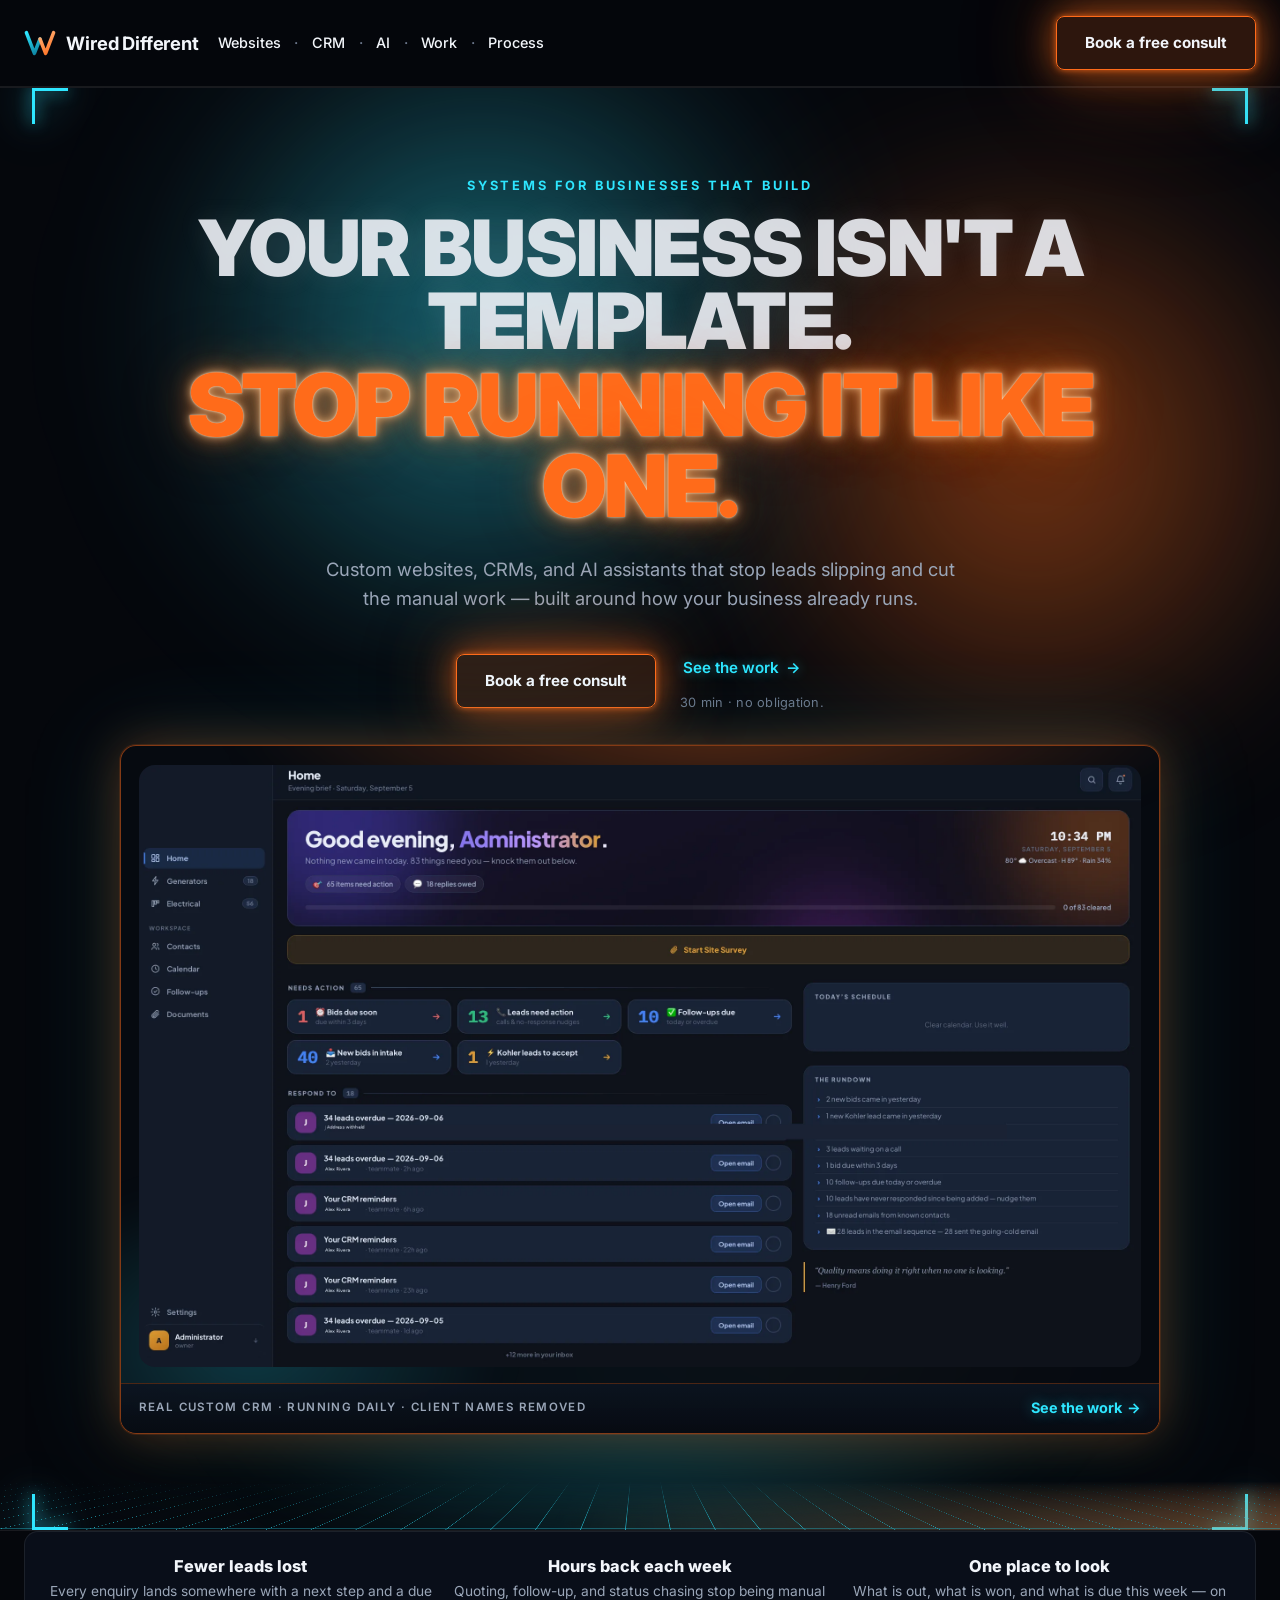
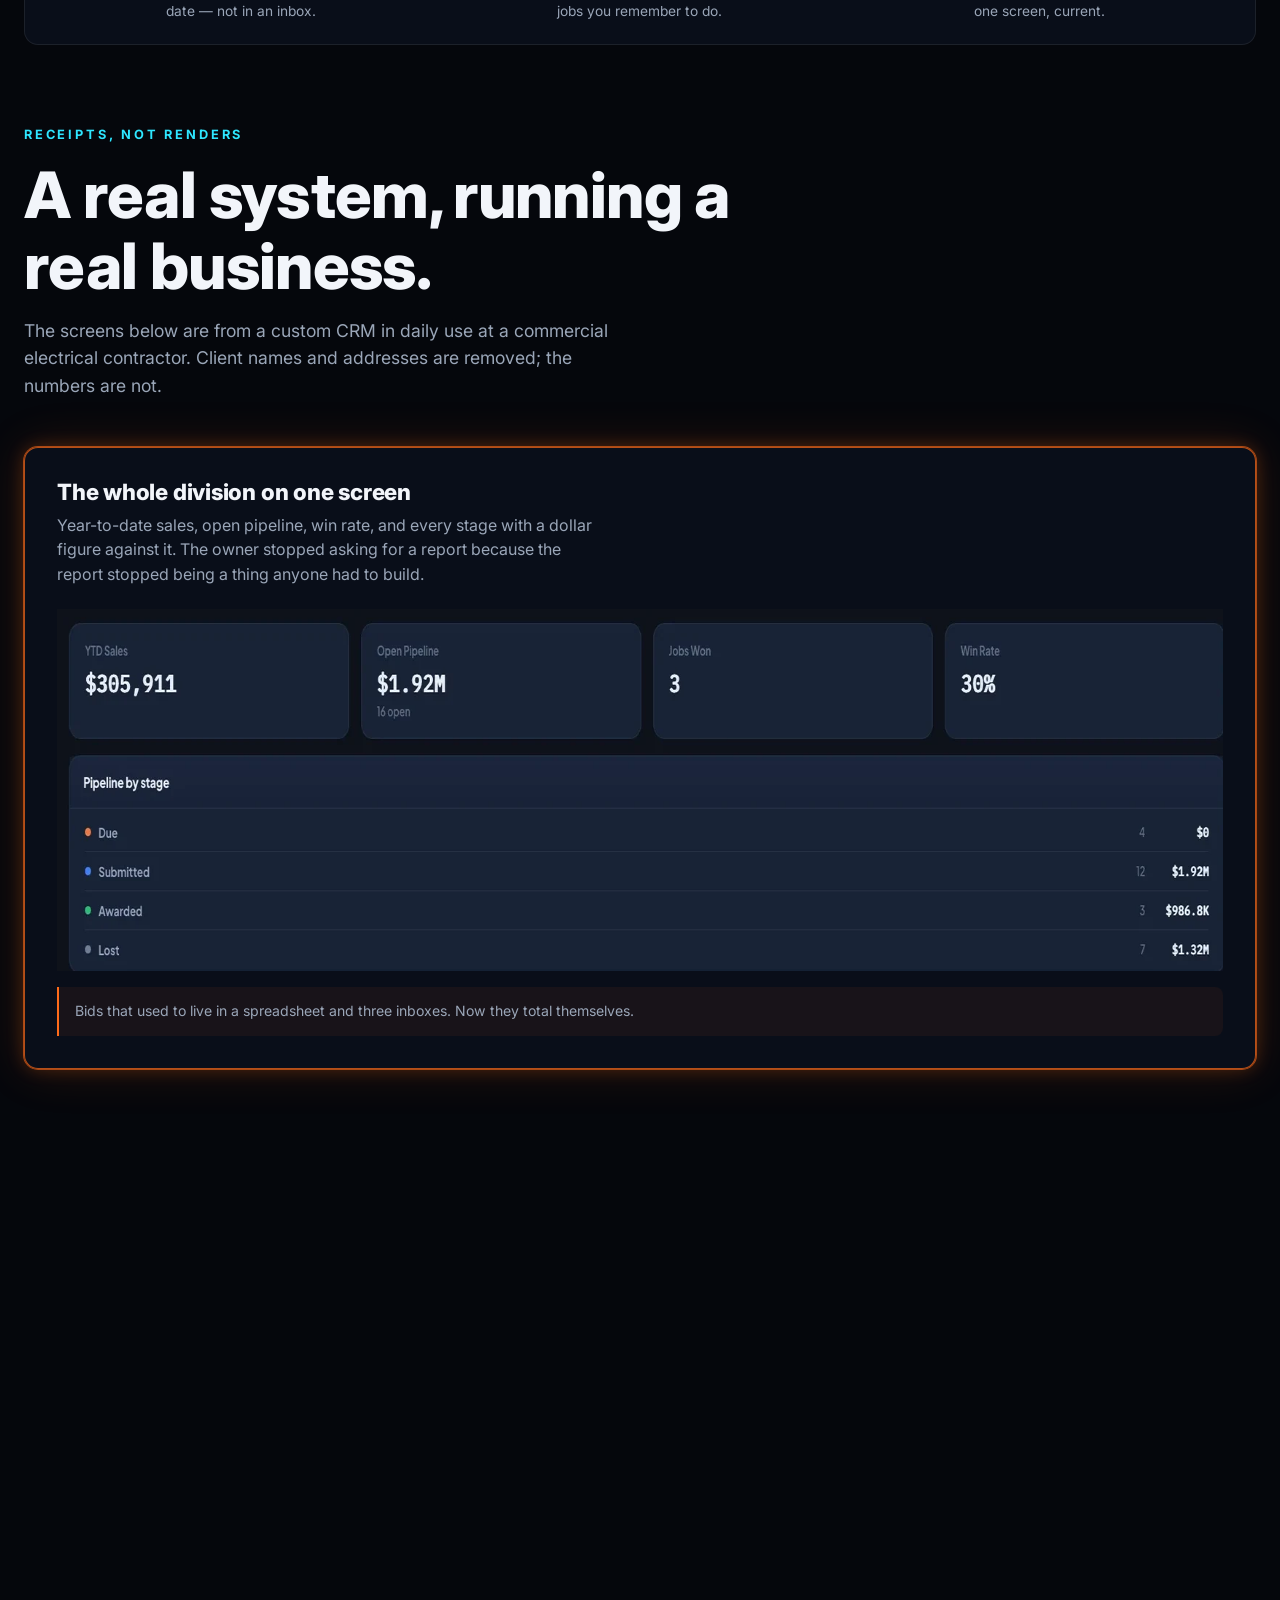
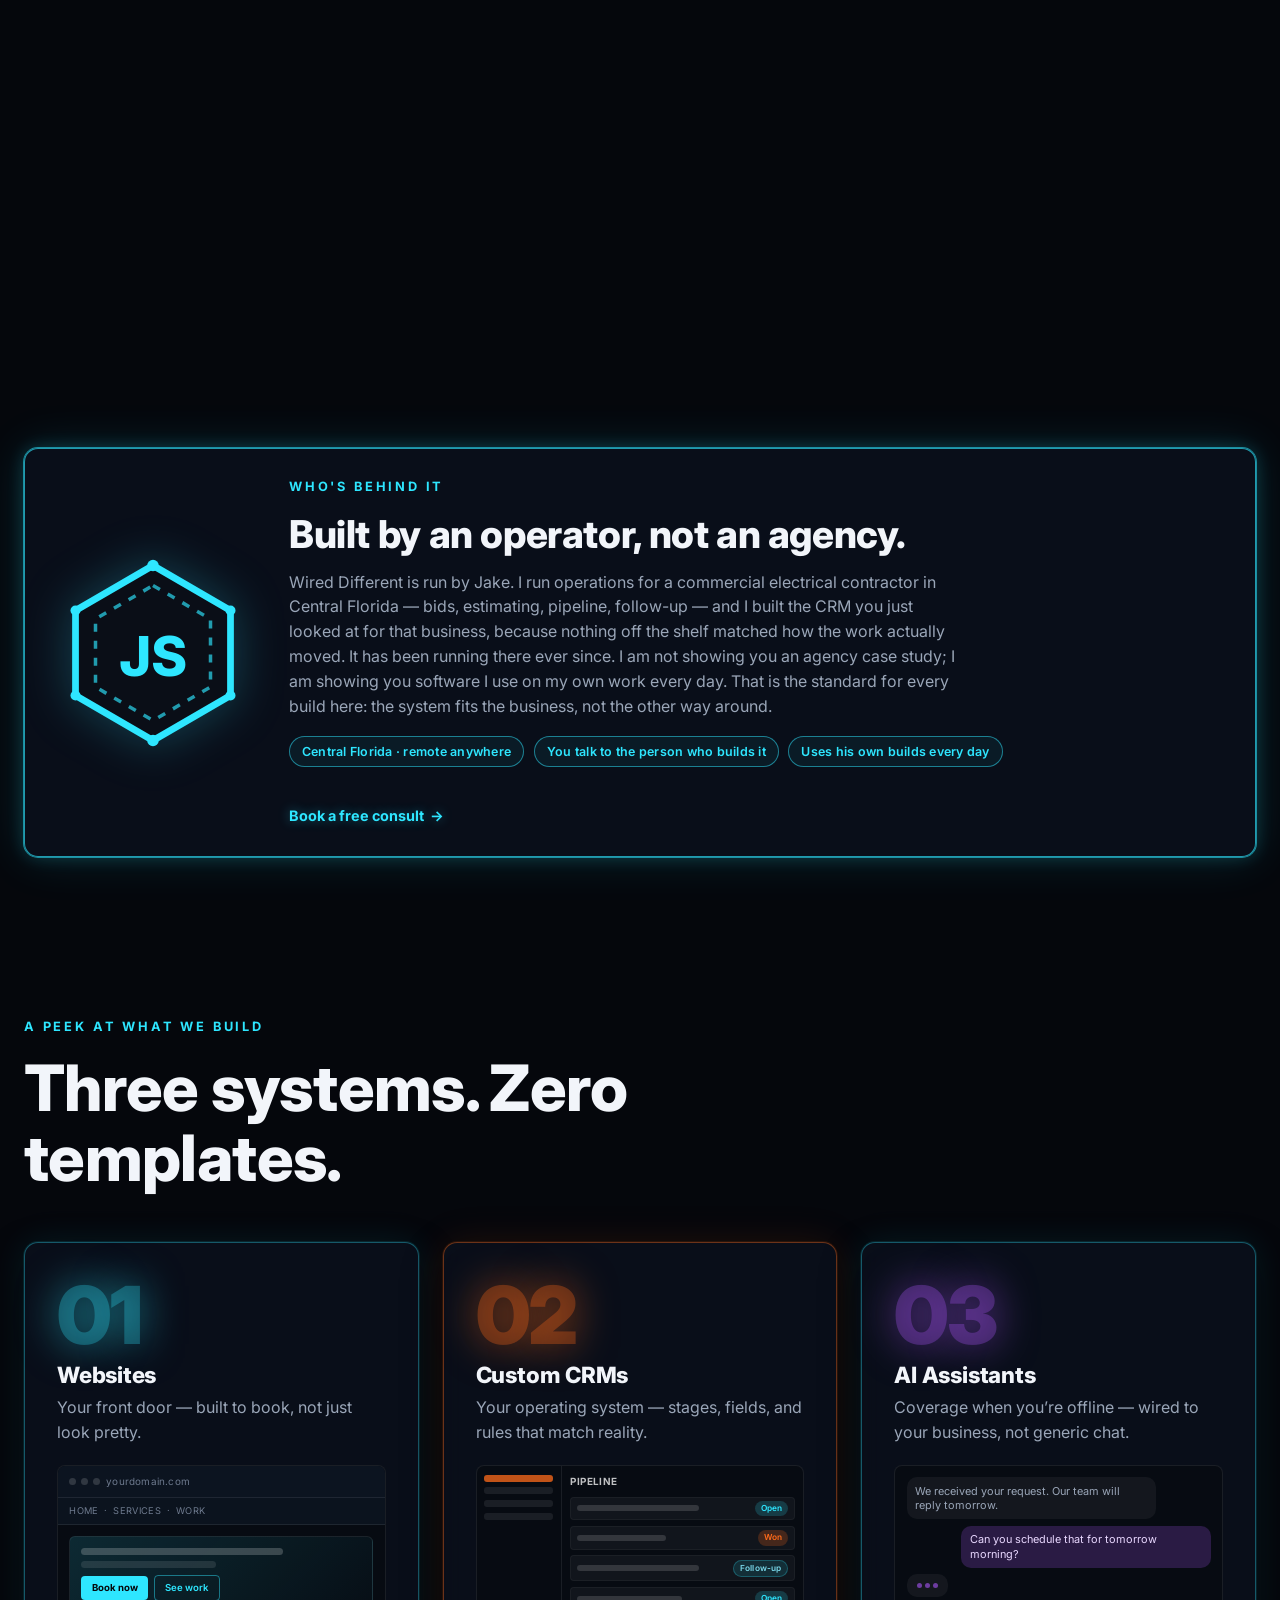
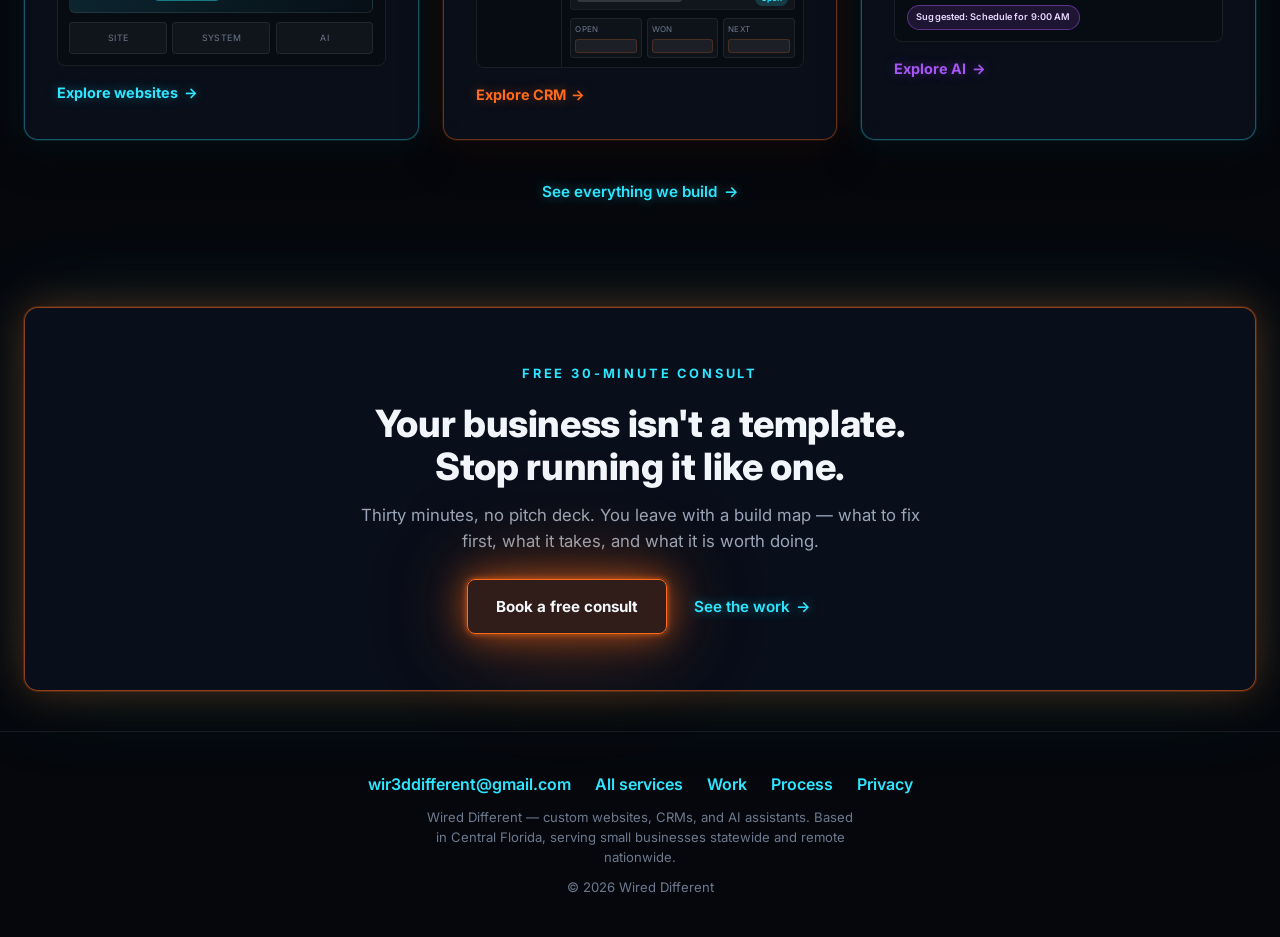
==== commit 19ffba00: "Fix conversion, proof, and trust gaps flagged in the marketing review The site read as a well-built " ====
--- a/index.html
+++ b/index.html
@@ -3,10 +3,10 @@
 <head>
 <meta charset="utf-8">
 <meta name="viewport" content="width=device-width, initial-scale=1">
-<title>Wired Different — Custom websites, CRMs &amp; AI for operators</title>
-<meta name="description" content="Custom websites, CRMs, and AI — engineered around your business. No templates, no packages, no forcing your business into someone else's system.">
-<meta property="og:title" content="Wired Different — Custom websites, CRMs &amp; AI for operators">
-<meta property="og:description" content="Custom websites, CRMs, and AI — built around your business, not a template.">
+<title>Custom Websites, CRMs &amp; AI for Small Business | Central Florida | Wired Different</title>
+<meta name="description" content="Small business websites, custom CRMs, and AI assistants built around how your business already runs. Fewer leads lost, less manual work, hours back every week. Based in Central Florida, working remote nationwide. Free 30-minute consult.">
+<meta property="og:title" content="Custom Websites, CRMs &amp; AI for Small Business | Wired Different">
+<meta property="og:description" content="Fewer leads lost. Less manual work. Systems built around how your business already runs — not a template.">
 <meta property="og:type" content="website">
 <link rel="canonical" href="https://wired-different.onrender.com/">
 <meta property="og:url" content="https://wired-different.onrender.com/">
@@ -15,14 +15,14 @@
 <meta property="og:image:height" content="630">
 <meta property="og:site_name" content="Wired Different">
 <meta name="twitter:card" content="summary_large_image">
-<meta name="twitter:title" content="Wired Different — Custom websites, CRMs &amp; AI for operators">
-<meta name="twitter:description" content="Custom websites, CRMs, and AI — built around your business, not a template.">
+<meta name="twitter:title" content="Custom Websites, CRMs &amp; AI for Small Business | Wired Different">
+<meta name="twitter:description" content="Fewer leads lost. Less manual work. Systems built around how your business already runs — not a template.">
 <meta name="theme-color" content="#05070C">
 <link rel="icon" href="/assets/favicon.svg" type="image/svg+xml">
 <link rel="preconnect" href="https://fonts.googleapis.com">
 <link rel="preconnect" href="https://fonts.gstatic.com" crossorigin>
 <link href="https://fonts.googleapis.com/css2?family=Inter:wght@400;500;700;900&amp;display=swap" rel="stylesheet">
-<link rel="stylesheet" href="/css/style.css?v=20260909a">
+<link rel="stylesheet" href="/css/style.css?v=20260909b">
     <!-- Google tag (gtag.js) -->
     <script async src="https://www.googletagmanager.com/gtag/js?id=G-M8B3QYP04T"></script>
     <script>
@@ -51,16 +51,36 @@
 <script type="application/ld+json">
 {
   "@context": "https://schema.org",
-  "@type": "Organization",
+  "@type": "ProfessionalService",
+  "@id": "https://wired-different.onrender.com/#business",
   "name": "Wired Different",
   "url": "https://wired-different.onrender.com/",
   "logo": "https://wired-different.onrender.com/assets/logo.svg",
+  "image": "https://wired-different.onrender.com/assets/og-image.png",
   "email": "wir3ddifferent@gmail.com",
-  "description": "Custom websites, CRMs, and AI — engineered around your business, not a template. No forcing your business into someone else's system.",
-  "founder": { "@type": "Person", "name": "Jake" },
-  "areaServed": "US"
+  "description": "Custom websites, CRMs, and AI assistants for small businesses — engineered around how the business already runs, not forced into a template.",
+  "priceRange": "Fixed-scope proposal before any deposit",
+  "founder": { "@type": "Person", "name": "Jake", "jobTitle": "Founder and builder" },
+  "address": { "@type": "PostalAddress", "addressRegion": "FL", "addressCountry": "US" },
+  "areaServed": [
+    { "@type": "State", "name": "Florida" },
+    { "@type": "Country", "name": "United States" }
+  ],
+  "knowsAbout": ["Custom CRM development", "Small business websites", "AI assistants for operations", "Estimating and bid tracking software"],
+  "hasOfferCatalog": {
+    "@type": "OfferCatalog",
+    "name": "Services",
+    "itemListElement": [
+      { "@type": "Offer", "itemOffered": { "@type": "Service", "name": "Custom small business websites", "url": "https://wired-different.onrender.com/websites" } },
+      { "@type": "Offer", "itemOffered": { "@type": "Service", "name": "Custom CRM builds", "url": "https://wired-different.onrender.com/crm" } },
+      { "@type": "Offer", "itemOffered": { "@type": "Service", "name": "AI assistants for operations", "url": "https://wired-different.onrender.com/ai" } }
+    ]
+  }
 }
 </script>
+<script>/* Reveal-on-scroll is progressive: if JS never runs, content stays visible. */
+document.documentElement.classList.add("js-reveal");
+setTimeout(function(){if(!window.__wdReady){document.documentElement.classList.remove("js-reveal");}},2500);</script>
 </head>
 <body>
 <a class="skip-link" href="#main">Skip to content</a>
@@ -89,7 +109,8 @@
       <a href="/process">Process</a>
     </div>
     <div class="nav-actions">
-      <a class="btn-primary" href="/consultation"><span class="cta-full">Book a consultation</span><span class="cta-short">Book a call</span></a>
+      <a class="nav-tel" href="#" hidden>Call</a>
+      <a class="btn-primary" href="/consultation"><span class="cta-full">Book a free consult</span><span class="cta-short">Book</span></a>
       <button class="nav-toggle" aria-expanded="false" aria-controls="mobile-menu" aria-label="Toggle menu">
         <svg viewBox="0 0 24 24" fill="none" stroke="currentColor" stroke-width="2" stroke-linecap="round"><line x1="3" y1="6" x2="21" y2="6"/><line x1="3" y1="12" x2="21" y2="12"/><line x1="3" y1="18" x2="21" y2="18"/></svg>
       </button>
@@ -101,7 +122,9 @@
     <a href="/ai">AI</a>
     <a href="/work">Work</a>
     <a href="/process">Process</a>
-    <a href="/consultation">Book a consultation</a>
+    <a href="/services">All services</a>
+    <a class="mobile-menu__tel" href="#" hidden>Call Jake</a>
+    <a href="/consultation">Book a free consult</a>
   </div>
 </header>
 
@@ -124,9 +147,9 @@
         <span class="line-lead">YOUR BUSINESS ISN'T A TEMPLATE.</span>
         <span class="line-copper">STOP RUNNING IT LIKE ONE.</span>
       </h1>
-      <p class="sub">Custom websites, CRMs, and AI — engineered around how your business actually runs.</p>
+      <p class="sub">Custom websites, CRMs, and AI assistants that stop leads slipping and cut the manual work — built around how your business already runs.</p>
       <div class="hero-ctas">
-        <a class="btn-primary" href="/consultation">Book a free consultation</a>
+        <a class="btn-primary" href="/consultation">Book a free consult</a>
         <div class="hero-cta-secondary">
           <a class="btn-ghost" href="/work">See the work <span class="arrow">→</span></a>
           <span class="cta-note">30 min · no obligation.</span>
@@ -137,10 +160,10 @@
     <div class="hero-product">
       <span class="hero-product__glow" aria-hidden="true"></span>
       <div class="hero-product__shot">
-        <img src="/assets/proof/02-generators-pipeline.webp" alt="Pipeline board from a real custom CRM, anonymized" width="2266" height="1357" loading="eager" fetchpriority="high">
+        <img src="/assets/proof/01-home.webp" alt="Daily brief screen from a real custom CRM: bids due, leads needing action, and follow-ups overdue" width="2272" height="1366" loading="eager" fetchpriority="high">
       </div>
       <div class="hero-product__bar">
-        <span class="hero-product__label">Custom CRM · real build · anonymized</span>
+        <span class="hero-product__label">Real custom CRM · running daily · client names removed</span>
         <a class="hero-product__cta" href="/work">See the work <span class="arrow">→</span></a>
       </div>
     </div>
@@ -149,28 +172,51 @@
   </section>
 
   <div class="wrap">
-    <div class="trust-strip reveal">
-      <span>Field-built</span>
-      <span class="sep">|</span>
-      <span>Custom only</span>
-      <span class="sep">|</span>
-      <span>Built for operators</span>
+    <div class="outcome-row reveal">
+      <div class="outcome-row__item">
+        <span class="outcome-row__label">Fewer leads lost</span>
+        <span class="outcome-row__note">Every enquiry lands somewhere with a next step and a due date — not in an inbox.</span>
+      </div>
+      <div class="outcome-row__item">
+        <span class="outcome-row__label">Hours back each week</span>
+        <span class="outcome-row__note">Quoting, follow-up, and status chasing stop being manual jobs you remember to do.</span>
+      </div>
+      <div class="outcome-row__item">
+        <span class="outcome-row__label">One place to look</span>
+        <span class="outcome-row__note">What is out, what is won, and what is due this week — on one screen, current.</span>
+      </div>
     </div>
   </div>
 
   <section class="section">
     <div class="wrap">
-      <article class="home-proof reveal">
+      <div class="section-head reveal">
+        <span class="eyebrow">Receipts, not renders</span>
+        <h2>A real system, running a real business.</h2>
+        <p class="sub">The screens below are from a custom CRM in daily use at a commercial electrical contractor. Client names and addresses are removed; the numbers are not.</p>
+      </div>
+
+      <article class="glass-card card--copper reveal">
         <div class="home-proof__copy">
-          <span class="eyebrow">Real build</span>
-          <h2>Custom CRM. Not a template with a coat of paint.</h2>
-          <p>This is the home brief from a real custom CRM: what needs attention today, before you go hunting for it. Pipelines, intake, bids, and estimating live behind it. Screenshots are anonymized.</p>
-          <a class="btn-primary" href="/work">See the full case study</a>
-        </div>
-        <a class="home-proof__shot" href="/work">
-          <img src="/assets/proof/01-home.webp" alt="Home brief screen from a real custom CRM, anonymized" width="1440" height="900" loading="lazy">
-        </a>
+          <h3 class="card-title">The whole division on one screen</h3>
+          <p>Year-to-date sales, open pipeline, win rate, and every stage with a dollar figure against it. The owner stopped asking for a report because the report stopped being a thing anyone had to build.</p>
+        </div>
+        <img src="/assets/proof/detail/detail-kpis.webp" alt="Dashboard from a real custom CRM: year-to-date sales $305,911, open pipeline $1.92M, jobs won 3, win rate 30%, and pipeline broken out by stage" width="1600" height="362" loading="lazy">
+        <p class="proof-note">Bids that used to live in a spreadsheet and three inboxes. Now they total themselves.</p>
       </article>
+
+      <article class="glass-card card--cyan reveal detail-followup-card">
+        <div>
+          <h3 class="card-title">It tells you what has gone quiet</h3>
+          <p>Every proposal carries its own follow-up state — unopened for 24 days, read 26 days ago, stale for a month, needs a site visit. Nobody has to remember, and the jobs going cold are the loudest thing on the board.</p>
+          <p class="proof-note">This is what "nothing falls through the cracks" looks like when it is actually built, rather than promised.</p>
+        </div>
+        <img src="/assets/proof/detail/detail-followup.webp" alt="Proposal cards in a real custom CRM, each tagged with its follow-up state: unopened 24 days, read 26 days ago, stale 30 days, visit needs time" width="720" height="1530" loading="lazy">
+      </article>
+
+      <div class="peek-more reveal">
+        <a class="btn-primary" href="/work">See the full case study</a>
+      </div>
     </div>
   </section>
 
@@ -195,13 +241,13 @@
         <div class="about-block__copy">
           <span class="eyebrow">Who's behind it</span>
           <h2>Built by an operator, not an agency.</h2>
-          <p>Wired Different is run by Jake. My day job is the operations side of a commercial electrical contractor in Central Florida: bids, estimating, pipeline, follow-up. The CRM in the Work section started as the system I built for that job, because nothing off the shelf matched how the work actually moved. That's the standard for every build here. The system fits the business, not the other way around.</p>
+          <p>Wired Different is run by Jake. I run operations for a commercial electrical contractor in Central Florida — bids, estimating, pipeline, follow-up — and I built the CRM you just looked at for that business, because nothing off the shelf matched how the work actually moved. It has been running there ever since. I am not showing you an agency case study; I am showing you software I use on my own work every day. That is the standard for every build here: the system fits the business, not the other way around.</p>
           <div class="pill-row">
             <span class="pill">Central Florida · remote anywhere</span>
             <span class="pill">You talk to the person who builds it</span>
-            <span class="pill">Runs his own builds every day</span>
+            <span class="pill">Uses his own builds every day</span>
           </div>
-          <a class="card-cta" href="/consultation">Book a free consultation <span class="arrow">→</span></a>
+          <a class="card-cta" href="/consultation">Book a free consult <span class="arrow">→</span></a>
         </div>
       </article>
     </div>
@@ -297,6 +343,9 @@
           <a class="card-cta" href="/ai">Explore AI <span class="arrow">→</span></a>
         </article>
       </div>
+      <div class="peek-more reveal">
+        <a class="btn-ghost" href="/services">See everything we build <span class="arrow">→</span></a>
+      </div>
     </div>
   </section>
 
@@ -304,9 +353,9 @@
     <div class="consult-band reveal">
       <span class="eyebrow">Free 30-minute consult</span>
       <h2>Your business isn't a template.<br>Stop running it like one.</h2>
-      <p>Book a call. We'll map a custom website, CRM, or AI around how you actually operate.</p>
+      <p>Thirty minutes, no pitch deck. You leave with a build map — what to fix first, what it takes, and what it is worth doing.</p>
       <div class="consult-band-actions">
-        <a class="btn-primary" href="/consultation">Book a free consultation</a>
+        <a class="btn-primary" href="/consultation">Book a free consult</a>
         <a class="btn-ghost" href="/work">See the work <span class="arrow">→</span></a>
       </div>
     </div>
@@ -318,13 +367,17 @@
   <div class="wrap">
     <div class="footer-links">
       <a href="mailto:wir3ddifferent@gmail.com">wir3ddifferent@gmail.com</a>
+      <a class="footer-tel" href="#" hidden>Call</a>
       <a href="/services">All services</a>
+      <a href="/work">Work</a>
+      <a href="/process">Process</a>
       <a href="/privacy">Privacy</a>
     </div>
-    <p class="copyright">© 2026 Wired Different</p>
+    <p class="footer-area">Wired Different — custom websites, CRMs, and AI assistants. Based in Central Florida, serving small businesses statewide and remote nationwide.</p>
+    <p class="copyright">&copy; 2026 Wired Different</p>
   </div>
 </footer>
 
-<script src="/js/main.js?v=20260909a"></script>
+<script src="/js/main.js?v=20260909b"></script>
 </body>
 </html>
--- a/css/style.css
+++ b/css/style.css
@@ -40,10 +40,10 @@
   --radius: 14px;
   --radius-sm: 8px;
 
-  --shadow-cyan: 0 0 0 1px rgba(46, 230, 255, 0.7), 0 0 24px rgba(46, 230, 255, 0.35), 0 0 60px rgba(46, 230, 255, 0.28), 0 0 120px rgba(46, 230, 255, 0.14);
-  --shadow-copper: 0 0 0 1px rgba(255, 107, 26, 0.75), 0 0 24px rgba(255, 107, 26, 0.4), 0 0 60px rgba(255, 107, 26, 0.32), 0 0 120px rgba(255, 107, 26, 0.16);
-  --shadow-violet: 0 0 0 1px rgba(168, 85, 247, 0.7), 0 0 24px rgba(168, 85, 247, 0.35), 0 0 60px rgba(168, 85, 247, 0.3), 0 0 120px rgba(168, 85, 247, 0.15);
-  --shadow-green: 0 0 0 1px rgba(61, 255, 138, 0.65), 0 0 24px rgba(61, 255, 138, 0.32), 0 0 60px rgba(61, 255, 138, 0.26), 0 0 110px rgba(61, 255, 138, 0.13);
+  --shadow-cyan: 0 0 0 1px rgba(46, 230, 255, 0.55), 0 0 18px rgba(46, 230, 255, 0.2), 0 0 48px rgba(46, 230, 255, 0.14);
+  --shadow-copper: 0 0 0 1px rgba(255, 107, 26, 0.6), 0 0 18px rgba(255, 107, 26, 0.24), 0 0 48px rgba(255, 107, 26, 0.16);
+  --shadow-violet: 0 0 0 1px rgba(168, 85, 247, 0.55), 0 0 18px rgba(168, 85, 247, 0.2), 0 0 48px rgba(168, 85, 247, 0.15);
+  --shadow-green: 0 0 0 1px rgba(61, 255, 138, 0.5), 0 0 18px rgba(61, 255, 138, 0.18), 0 0 48px rgba(61, 255, 138, 0.13);
 }
 
 /* ---- Base ---- */
@@ -631,13 +631,11 @@
   color: var(--copper);
   font-size: 1.02em;
   text-shadow:
-    0 0 2px rgba(255, 245, 230, 1),
-    0 0 6px rgba(255, 200, 140, 1),
-    0 0 14px rgba(255, 140, 60, 1),
-    0 0 28px rgba(255, 107, 26, 1),
-    0 0 56px rgba(255, 107, 26, 0.9),
-    0 0 100px rgba(255, 107, 26, 0.65),
-    0 0 180px rgba(255, 107, 26, 0.4);
+    0 0 2px rgba(255, 245, 230, 0.85),
+    0 0 8px rgba(255, 200, 140, 0.7),
+    0 0 20px rgba(255, 140, 60, 0.55),
+    0 0 44px rgba(255, 107, 26, 0.38),
+    0 0 90px rgba(255, 107, 26, 0.2);
 }
 
 .hero .sub {
@@ -1418,6 +1416,14 @@
   text-align: center;
 }
 .form-status[hidden] { display: none; }
+.form-status strong { color: #DDFFEC; display: block; margin-bottom: 0.2rem; }
+.form-status a { color: #B8FFD6; text-decoration: underline; font-weight: 700; }
+.form-status.is-error {
+  border-color: rgba(255, 107, 26, 0.55);
+  background: rgba(255, 107, 26, 0.08);
+  color: #FFD6BC;
+}
+.form-status.is-error a { color: #FFD6BC; }
 
 /* ==========================================================================
    404
@@ -1462,18 +1468,28 @@
 }
 .site-footer .footer-links a { color: var(--cyan); }
 .site-footer .footer-links a:hover { color: #7DF3FF; }
+.site-footer .footer-area {
+  max-width: 54ch;
+  margin: 0 auto 0.6rem;
+  font-size: 0.82rem;
+  line-height: 1.5;
+  color: var(--muted-2);
+}
 .site-footer .copyright { font-size: 0.82rem; color: var(--muted-2); }
+
+/* Sticky header clears in-page anchors and the top of each section. */
+section, [id] { scroll-margin-top: 5.5rem; }
 
 /* ==========================================================================
    Reveal animation
    ========================================================================== */
 
-.reveal {
+.js-reveal .reveal {
   opacity: 0;
   transform: translateY(16px);
   transition: opacity 0.6s ease, transform 0.6s ease;
 }
-.reveal.is-visible {
+.js-reveal .reveal.is-visible {
   opacity: 1;
   transform: translateY(0);
 }
@@ -1493,7 +1509,7 @@
 .grid-floor { animation: grid-pulse 7s ease-in-out infinite; }
 
 @media (prefers-reduced-motion: reduce) {
-  .reveal { opacity: 1; transform: none; transition: none; }
+  .js-reveal .reveal { opacity: 1; transform: none; transition: none; }
   .btn-primary:hover { transform: none; }
   .glow-cyan, .glow-copper, .grid-floor { animation: none; }
   article.glass-card:hover { transform: none; }
@@ -1519,10 +1535,9 @@
      at small sizes. */
   .hero h1 .line-copper {
     text-shadow:
-      0 0 4px rgba(255, 230, 200, 1),
-      0 0 12px rgba(255, 160, 90, 0.95),
-      0 0 28px rgba(255, 107, 26, 0.75),
-      0 0 55px rgba(255, 107, 26, 0.45);
+      0 0 4px rgba(255, 230, 200, 0.8),
+      0 0 14px rgba(255, 160, 90, 0.55),
+      0 0 34px rgba(255, 107, 26, 0.36);
   }
   .hero h1 .line-lead { font-size: 0.9em; }
   .hero-bloom--cyan, .hero-bloom--copper { opacity: 0.7; filter: blur(56px); }
@@ -3104,3 +3119,229 @@
   .consult-intro .bullets { display: none; }
   .consult-after { display: none; }
 }
+
+
+/* ==========================================================================
+   Additions — trust, outcomes, pricing transparency, design direction
+   ========================================================================== */
+
+/* ---- Click-to-call (rendered only once a number is configured) ---- */
+.tel-link {
+  display: inline-flex;
+  align-items: center;
+  gap: 0.4rem;
+  font-weight: 700;
+  color: var(--cyan);
+  white-space: nowrap;
+}
+.tel-link:hover { color: #7DF3FF; }
+.nav-tel {
+  display: none;
+  padding: 0.55rem 0.9rem;
+  border: 1px solid rgba(46, 230, 255, 0.45);
+  border-radius: var(--radius-sm);
+  font-size: 0.92rem;
+}
+@media (min-width: 900px) {
+  .nav-tel:not([hidden]) { display: inline-flex; }
+}
+.mobile-menu__tel { color: var(--cyan); font-weight: 700; }
+
+/* ---- Outcome row under the hero: what the buyer actually gets ---- */
+.outcome-row {
+  display: grid;
+  grid-template-columns: repeat(3, minmax(0, 1fr));
+  gap: 1rem;
+  margin: 0 auto;
+  padding: 1.35rem 1.5rem;
+  border: 1px solid var(--border-soft);
+  border-radius: var(--radius);
+  background: var(--panel);
+  backdrop-filter: blur(8px);
+}
+.outcome-row__item { text-align: center; }
+.outcome-row__label {
+  display: block;
+  font-weight: 800;
+  font-size: 1.02rem;
+  color: var(--text);
+  margin-bottom: 0.2rem;
+}
+.outcome-row__note {
+  display: block;
+  font-size: 0.86rem;
+  line-height: 1.45;
+  color: var(--muted);
+}
+@media (max-width: 720px) {
+  .outcome-row { grid-template-columns: 1fr; gap: 1.1rem; padding: 1.25rem; }
+  .outcome-row__item { text-align: left; }
+}
+
+/* ---- How pricing works ---- */
+.pricing-block {
+  border: 1px solid var(--border-soft);
+  border-radius: var(--radius);
+  background: var(--panel);
+  backdrop-filter: blur(8px);
+  padding: 2rem;
+}
+.pricing-block h2 { font-size: clamp(1.5rem, 3vw, 2rem); margin-bottom: 0.65rem; }
+.pricing-block > p { max-width: 62ch; }
+.pricing-grid {
+  display: grid;
+  grid-template-columns: repeat(auto-fit, minmax(210px, 1fr));
+  gap: 1.1rem;
+  margin-top: 1.5rem;
+}
+.pricing-grid__item {
+  border: 1px solid var(--border-soft);
+  border-radius: var(--radius-sm);
+  padding: 1.1rem 1.15rem;
+  background: rgba(255, 255, 255, 0.02);
+}
+.pricing-grid__item h3 {
+  font-size: 0.78rem;
+  text-transform: uppercase;
+  letter-spacing: 0.16em;
+  color: var(--cyan);
+  margin-bottom: 0.5rem;
+}
+.pricing-grid__item p { font-size: 0.92rem; line-height: 1.5; }
+.price-floor {
+  margin-top: 1.5rem;
+  padding-top: 1.25rem;
+  border-top: 1px solid var(--border-soft);
+}
+.price-floor__row {
+  display: flex;
+  flex-wrap: wrap;
+  gap: 0.75rem 2rem;
+  margin-bottom: 0.6rem;
+}
+.price-floor__item { font-weight: 700; color: var(--text); }
+.price-floor__item span { color: var(--copper); }
+.price-floor__note { font-size: 0.85rem; color: var(--muted-2); }
+@media (max-width: 640px) { .pricing-block { padding: 1.5rem; } }
+
+/* ---- Design direction strip (explicitly not client work) ---- */
+.direction {
+  border: 1px dashed var(--border-soft);
+  border-radius: var(--radius);
+  padding: 1.75rem;
+  margin-top: 3rem;
+}
+.direction__head { max-width: 62ch; margin-bottom: 1.35rem; }
+.direction__head h2 { font-size: clamp(1.3rem, 2.6vw, 1.75rem); margin-bottom: 0.5rem; }
+.direction__head p { font-size: 0.94rem; }
+.direction__grid {
+  display: grid;
+  grid-template-columns: repeat(auto-fit, minmax(200px, 1fr));
+  gap: 1rem;
+}
+.direction__grid figure { margin: 0; }
+.direction__grid img {
+  width: 100%;
+  height: auto;
+  border-radius: var(--radius-sm);
+  border: 1px solid var(--border-soft);
+  opacity: 0.9;
+}
+.direction__grid figcaption {
+  margin-top: 0.5rem;
+  font-size: 0.78rem;
+  letter-spacing: 0.08em;
+  text-transform: uppercase;
+  color: var(--muted-2);
+}
+@media (max-width: 640px) { .direction { padding: 1.35rem; } }
+
+/* ---- Honest-proof caption under the real case study ---- */
+.proof-note {
+  margin-top: 1rem;
+  padding: 0.85rem 1rem;
+  border-left: 2px solid var(--copper);
+  background: rgba(255, 107, 26, 0.06);
+  font-size: 0.88rem;
+  line-height: 1.55;
+  color: var(--muted);
+  border-radius: 0 var(--radius-sm) var(--radius-sm) 0;
+}
+
+/* ---- "All services" link under the homepage peek grid ---- */
+.peek-more { text-align: center; margin-top: 2rem; }
+
+/* ---- Submit button busy state ---- */
+.btn-primary[aria-busy="true"] { opacity: 0.65; pointer-events: none; }
+
+/* ---- Tighter mobile headline: fewer lines above the fold ---- */
+@media (max-width: 640px) {
+  .hero h1 { font-size: clamp(2.1rem, 9.2vw, 3rem); line-height: 0.98; }
+  .hero h1 .line-lead { font-size: 0.88em; }
+  .hero .sub { font-size: 1rem; }
+}
+
+/* Founder photo, swapped in by JS once /assets/jake.webp exists. */
+.about-block__photo {
+  width: 160px;
+  height: 160px;
+  border-radius: 50%;
+  object-fit: cover;
+  border: 2px solid rgba(46, 230, 255, 0.45);
+  box-shadow: 0 0 28px rgba(46, 230, 255, 0.18);
+}
+@media (min-width: 760px) {
+  .about-block__photo { width: 200px; height: 200px; }
+}
+
+/* ---- Readable detail band (Work page) ---- */
+.detail-band {
+  display: grid;
+  gap: 1.75rem;
+}
+.detail-band__item { margin: 0; }
+.detail-band__item img {
+  width: 100%;
+  height: auto;
+  border-radius: var(--radius-sm);
+  border: 1px solid var(--border-soft);
+}
+.detail-band__item figcaption {
+  margin-top: 0.75rem;
+  font-size: 0.92rem;
+  line-height: 1.55;
+  color: var(--muted);
+  max-width: 72ch;
+}
+.detail-band__item figcaption strong { color: var(--text); }
+
+.detail-followup-card {
+  display: grid;
+  grid-template-columns: 1fr minmax(0, 300px);
+  gap: 2rem;
+  align-items: start;
+  margin-top: 2rem;
+}
+.detail-followup-card img {
+  width: 100%;
+  height: auto;
+  border-radius: var(--radius-sm);
+  border: 1px solid var(--border-soft);
+}
+@media (max-width: 760px) {
+  .detail-followup-card { grid-template-columns: 1fr; }
+  .detail-followup-card img { max-width: 300px; margin: 0 auto; }
+}
+
+/* Receipts blocks on the homepage */
+.home-proof__copy { margin-bottom: 1.25rem; }
+.home-proof__copy .card-title { margin-bottom: 0.5rem; }
+
+/* ---- "How pricing works" pointer under service-page CTAs ---- */
+.pricing-pointer {
+  margin-top: 1rem;
+  font-size: 0.88rem;
+  color: var(--muted-2);
+}
+.pricing-pointer a { color: var(--cyan); font-weight: 700; }
+.pricing-pointer a:hover { color: #7DF3FF; }
